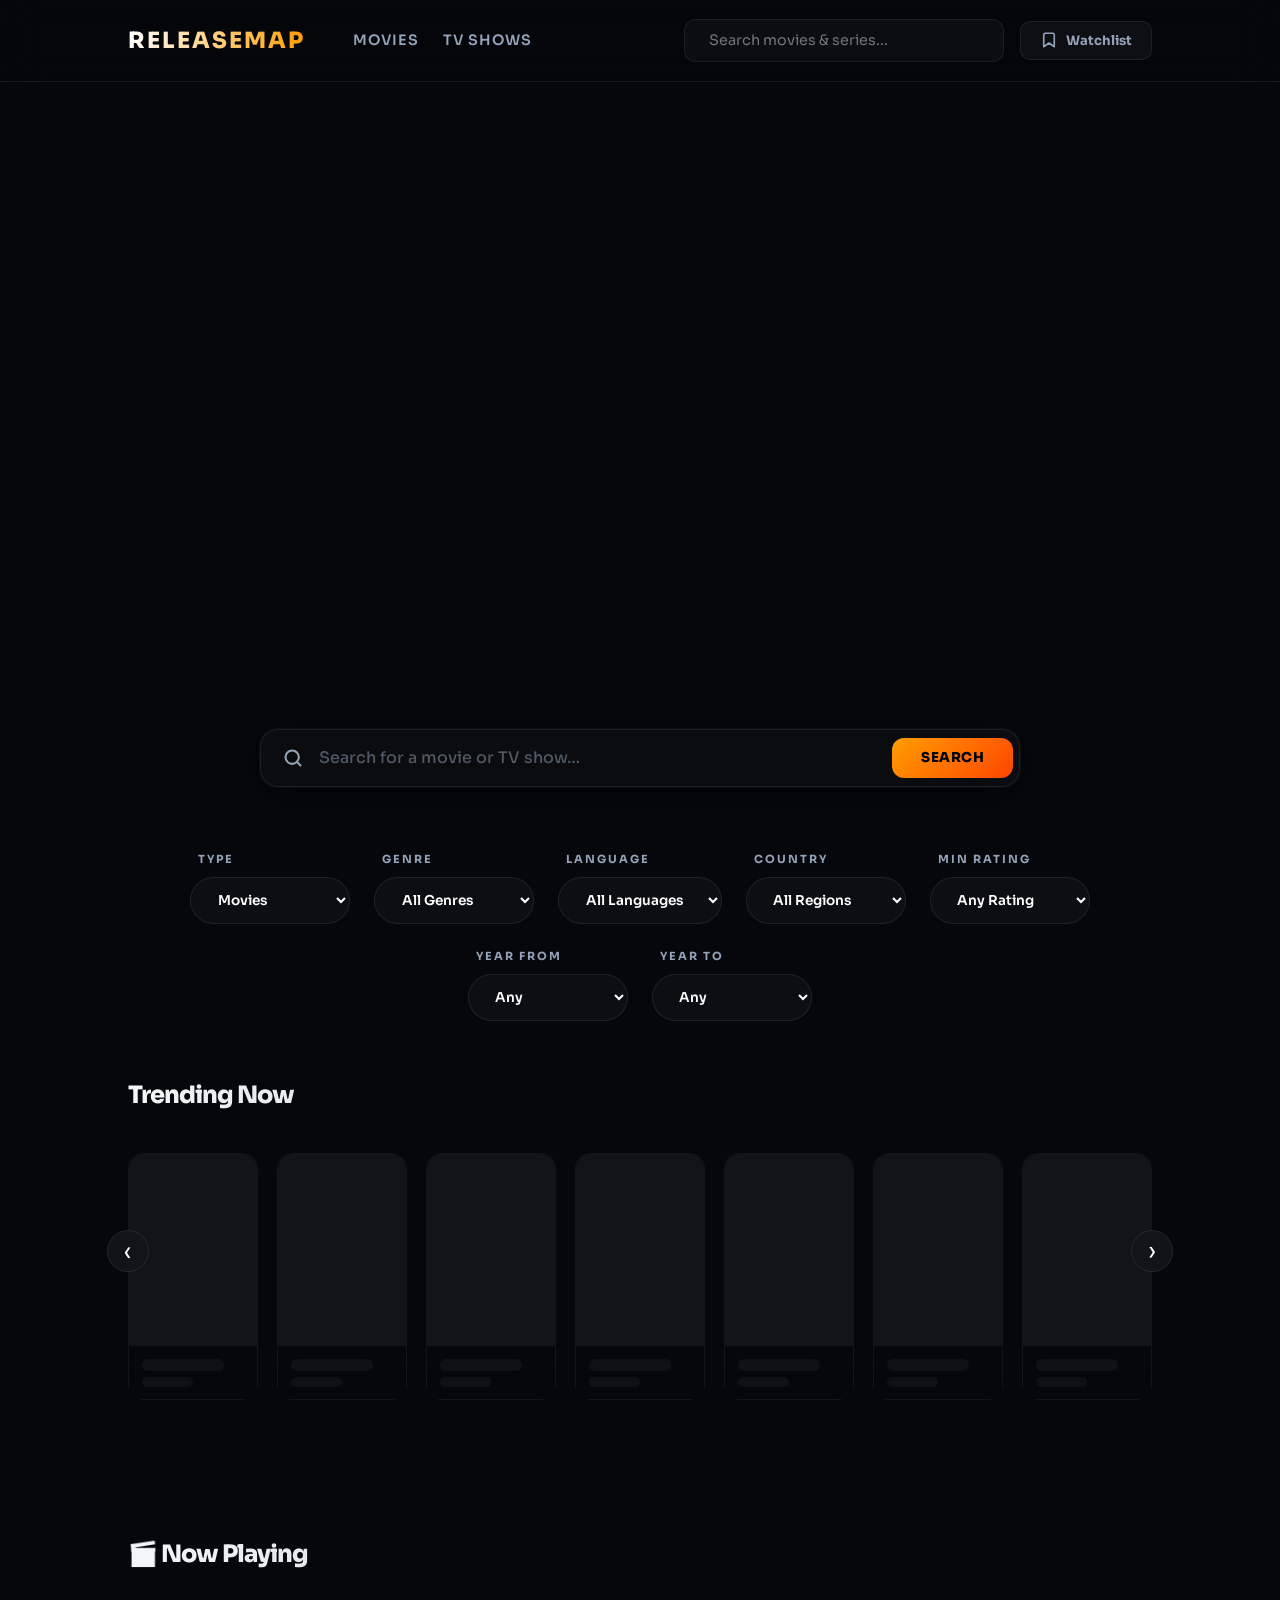
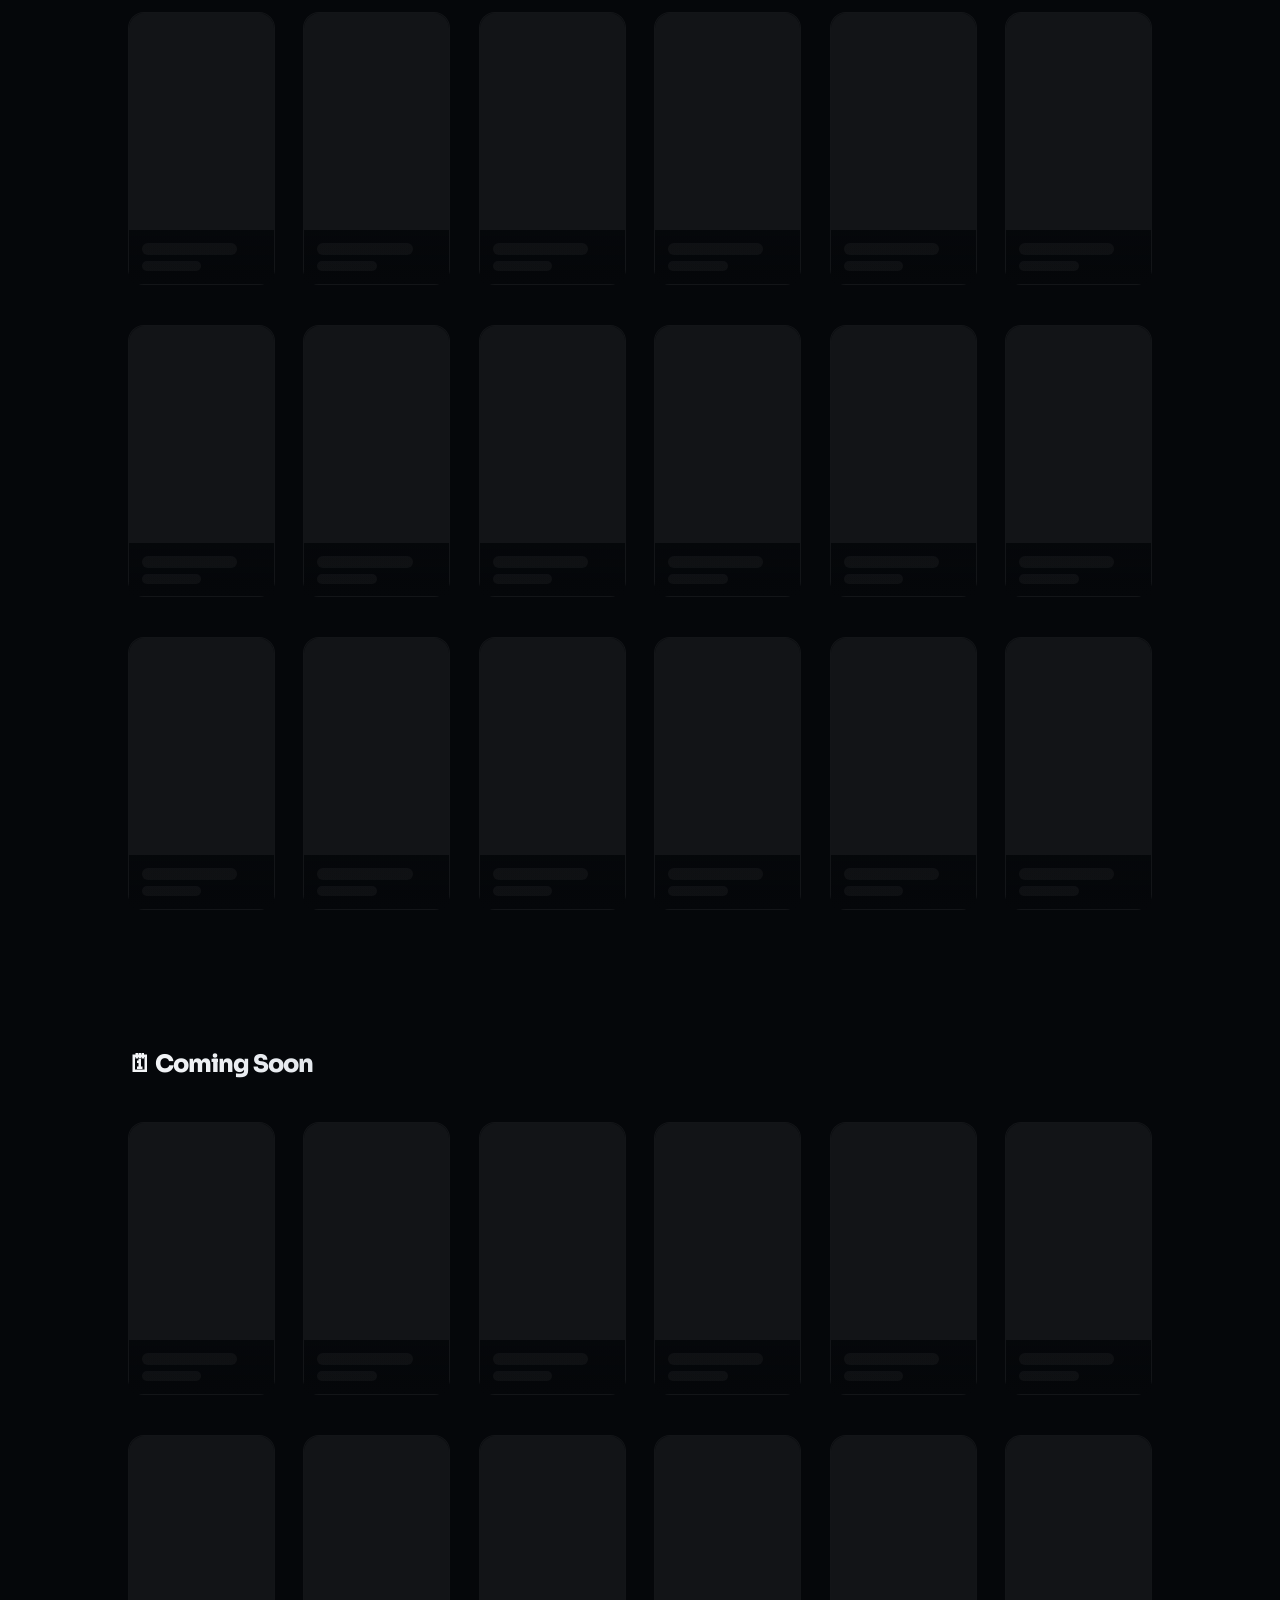
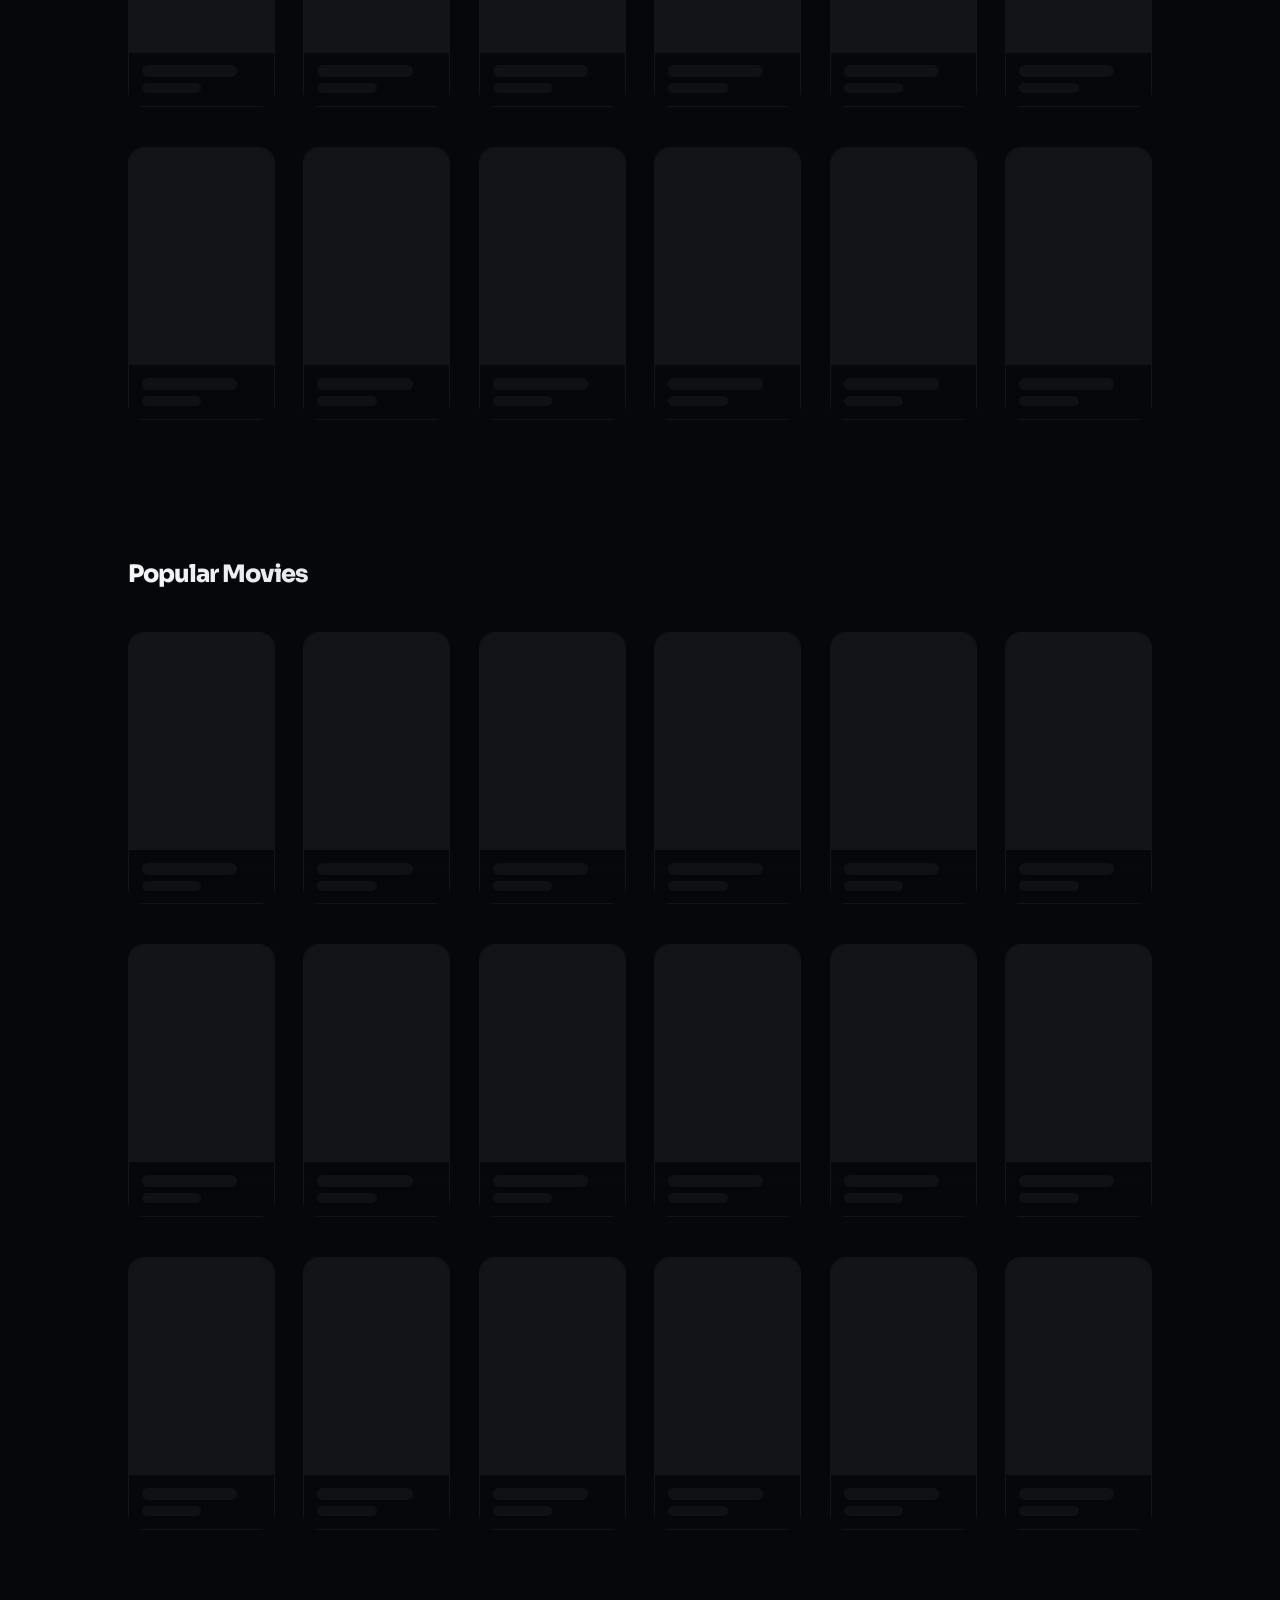
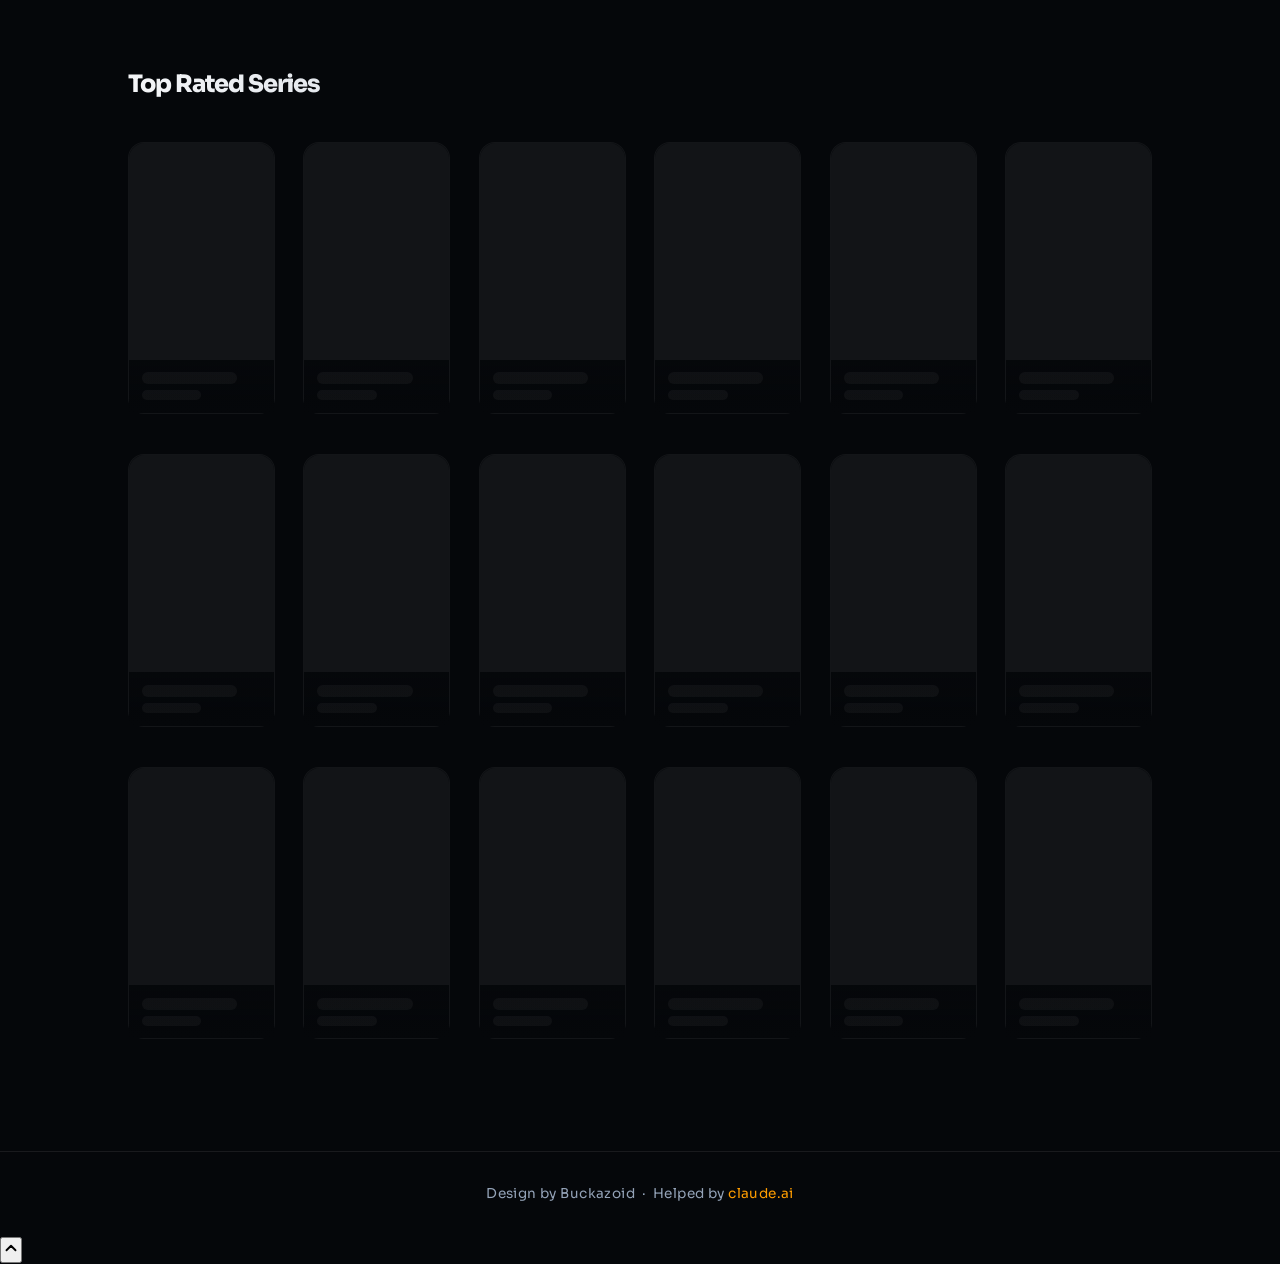
==== index.html @ 1bf6889d "Update index.html" ====
<!DOCTYPE html>
<html lang="en">
<head>
    <meta charset="UTF-8">
    <meta name="viewport" content="width=device-width, initial-scale=1.0">
    <title>Releasemap | Movie Database</title>
    <link rel="stylesheet" href="css/style.css">
</head>
<body>
    <nav>
        <div class="nav-left">
            <a href="index.html" class="logo">Releasemap</a>
            <div class="nav-links">
                <a href="index.html?type=movie">Movies</a>
                <a href="index.html?type=tv">TV Shows</a>
            </div>
        </div>
        <div class="nav-right">
            <div class="search-container">
                <input type="text" id="searchInput" placeholder="Search movies & series...">
            </div>
            <button class="watchlist-nav-btn" id="watchlistBtn" title="My Watchlist">
                <svg width="18" height="18" viewBox="0 0 24 24" fill="none" stroke="currentColor" stroke-width="2.2" stroke-linecap="round" stroke-linejoin="round"><path d="M19 21l-7-5-7 5V5a2 2 0 0 1 2-2h10a2 2 0 0 1 2 2z"/></svg>
                Watchlist
                <span class="watchlist-count" id="watchlistCount" style="display:none;">0</span>
            </button>
        </div>
    </nav>

    <header class="hero" id="hero">
        <div class="hero-content" id="heroContent"></div>
    </header>

    <div class="hero-search-bar">
        <div class="hero-search-inner">
            <span class="hero-search-icon">
                <svg width="20" height="20" viewBox="0 0 24 24" fill="none" stroke="currentColor" stroke-width="2.5" stroke-linecap="round" stroke-linejoin="round"><circle cx="11" cy="11" r="8"/><line x1="21" y1="21" x2="16.65" y2="16.65"/></svg>
            </span>
            <input type="text" id="heroSearchInput" placeholder="Search for a movie or TV show…" autocomplete="off">
            <button id="heroSearchBtn">Search</button>
        </div>
    </div>

    <div class="filter-bar">
        <div class="filter-group">
            <label>Type</label>
            <select id="typeFilter">
                <option value="movie">Movies</option>
                <option value="tv">TV Shows</option>
            </select>
        </div>
        <div class="filter-group">
            <label>Genre</label>
            <select id="genreFilter"><option value="">All Genres</option></select>
        </div>
        <div class="filter-group">
            <label>Language</label>
            <select id="languageFilter"><option value="">All Languages</option></select>
        </div>
        <div class="filter-group">
            <label>Country</label>
            <select id="countryFilter"><option value="">All Regions</option></select>
        </div>
        <div class="filter-group">
            <label>Min Rating</label>
            <select id="ratingFilter">
                <option value="">Any Rating</option>
                <option value="9">9+ ★</option>
                <option value="8">8+ ★</option>
                <option value="7">7+ ★</option>
                <option value="6">6+ ★</option>
                <option value="5">5+ ★</option>
            </select>
        </div>
        <div class="filter-group">
            <label>Year From</label>
            <select id="yearFromFilter"><option value="">Any</option></select>
        </div>
        <div class="filter-group">
            <label>Year To</label>
            <select id="yearToFilter"><option value="">Any</option></select>
        </div>
    </div>

    <main id="mainContent">
        <section id="discoverySection" style="display:none;">
            <h2 class="section-title" id="discoveryTitle">Discovery Results</h2>
            <div class="movie-grid" id="discoveryGrid"></div>
        </section>

        <section id="watchlistSection" style="display:none;">
            <h2 class="section-title">My Watchlist</h2>
            <div class="movie-grid" id="watchlistGrid"></div>
        </section>

        <section class="trending-section" style="position:relative;">
            <h2 class="section-title">Trending Now</h2>
            <button id="prevBtn" class="slider-control prev" onclick="moveSlider('prev')">‹</button>
            <div class="slider-viewport">
                <div class="slider-track" id="trendingGrid"></div>
            </div>
            <button id="nextBtn" class="slider-control next" onclick="moveSlider('next')">›</button>
        </section>

        <section id="nowPlayingSection">
            <h2 class="section-title">🎬 Now Playing</h2>
            <div class="movie-grid" id="nowPlayingGrid"></div>
        </section>

        <section id="upcomingSection">
            <h2 class="section-title">🗓 Coming Soon</h2>
            <div class="movie-grid" id="upcomingGrid"></div>
        </section>

        <section id="popularSection">
            <h2 class="section-title">Popular Movies</h2>
            <div class="movie-grid" id="popularGrid"></div>
        </section>

        <section id="topRatedSection">
            <h2 class="section-title">Top Rated Series</h2>
            <div class="movie-grid" id="topRatedGrid"></div>
        </section>
    </main>

    <div id="trailerModal" class="modal">
        <div class="modal-content">
            <span class="close-modal">&times;</span>
            <div id="trailerVideoContainer"></div>
        </div>
    </div>

    <footer class="site-footer">
        <p>Design by Buckazoid &nbsp;·&nbsp; Helped by <a href="https://claude.ai" target="_blank" rel="noopener">claude.ai</a></p>
    </footer>

    <script type="module" src="js/app.js"></script>

    <button id="backToTop" class="back-to-top" title="Back to top" aria-label="Back to top">
        <svg width="18" height="18" viewBox="0 0 24 24" fill="none" stroke="currentColor" stroke-width="2.5" stroke-linecap="round" stroke-linejoin="round"><polyline points="18 15 12 9 6 15"/></svg>
    </button>
    <script>
        (function() {
            const btn = document.getElementById('backToTop');
            if (!btn) return;
            window.addEventListener('scroll', () => {
                btn.classList.toggle('visible', window.scrollY > 400);
            }, { passive: true });
            btn.addEventListener('click', () => window.scrollTo({ top: 0, behavior: 'smooth' }));
        })();
    </script>
</body>
</html>
---- css/style.css ----
@import url('https://fonts.googleapis.com/css2?family=Sora:wght@300;400;600;800&display=swap');

:root {
    --bg-dark: #05070a;
    --bg-card: rgba(255, 255, 255, 0.02);
    --accent: #ff9d00;
    --accent-glow: rgba(255, 157, 0, 0.3);
    --secondary: #ff4500;
    --text-main: #ffffff;
    --text-dim: #94a3b8;
    --glass: rgba(255, 255, 255, 0.03);
    --glass-border: rgba(255, 255, 255, 0.08);
    --transition: all 0.4s cubic-bezier(0.23, 1, 0.32, 1);
    --main-padding: 10%;
}

* {
    margin: 0;
    padding: 0;
    box-sizing: border-box;
    font-family: 'Sora', sans-serif;
}

body {
    background-color: var(--bg-dark);
    color: var(--text-main);
    overflow-x: hidden;
    line-height: 1.5;
}

/* Scrollbar */
::-webkit-scrollbar {
    width: 8px;
}

::-webkit-scrollbar-track {
    background: var(--bg-dark);
}

::-webkit-scrollbar-thumb {
    background: var(--glass-border);
    border-radius: 10px;
}

::-webkit-scrollbar-thumb:hover {
    background: var(--accent);
}

/* Navbar */
nav {
    position: relative;
    width: 100%;
    padding: 1.2rem var(--main-padding);
    display: flex;
    justify-content: space-between;
    align-items: center;
    background: rgba(5, 7, 10, 0.7);
    backdrop-filter: blur(30px);
    z-index: 1000;
    border-bottom: 1px solid var(--glass-border);
}

.logo {
    font-size: 1.4rem;
    font-weight: 800;
    color: var(--text-main);
    text-transform: uppercase;
    letter-spacing: 2px;
    background: linear-gradient(to right, #fff, var(--accent));
    -webkit-background-clip: text;
    background-clip: text;
    -webkit-text-fill-color: transparent;
    text-decoration: none;
    transition: var(--transition);
}

.logo:hover {
    filter: brightness(1.2);
    transform: scale(1.02);
}

.nav-left {
    display: flex;
    align-items: center;
    gap: 3rem;
}

.nav-links {
    display: flex;
    gap: 1.5rem;
}

.nav-links a {
    text-decoration: none;
    color: var(--text-dim);
    font-size: 0.9rem;
    font-weight: 600;
    transition: var(--transition);
    text-transform: uppercase;
    letter-spacing: 1px;
}

.nav-links a:hover {
    color: var(--text-main);
}

.nav-links a.active {
    color: var(--accent);
}

.search-container {
    position: relative;
    width: 320px;
}

.search-container input {
    width: 100%;
    padding: 0.7rem 1.5rem;
    border-radius: 12px;
    border: 1px solid var(--glass-border);
    background: rgba(255, 255, 255, 0.03);
    color: white;
    outline: none;
    transition: var(--transition);
    font-size: 0.9rem;
}

.search-container input:focus {
    border-color: var(--accent);
    background: rgba(255, 255, 255, 0.05);
    box-shadow: 0 0 20px var(--accent-glow);
}

/* Live Search Dropdown */
.search-dropdown {
    position: absolute;
    top: calc(100% + 8px);
    left: 0;
    right: 0;
    background: #0f1117;
    border: 1px solid var(--glass-border);
    border-radius: 14px;
    overflow: hidden;
    z-index: 9999;
    box-shadow: 0 20px 60px rgba(0,0,0,0.7);
    max-height: 480px;
    overflow-y: auto;
}

.search-dropdown::-webkit-scrollbar { width: 4px; }
.search-dropdown::-webkit-scrollbar-thumb { background: var(--glass-border); border-radius: 4px; }

.search-dropdown-item {
    display: flex;
    align-items: center;
    gap: 0.9rem;
    padding: 0.65rem 1rem;
    cursor: pointer;
    transition: background 0.2s;
    border-bottom: 1px solid rgba(255,255,255,0.04);
    text-decoration: none;
}

.search-dropdown-item:last-child { border-bottom: none; }

.search-dropdown-item:hover {
    background: rgba(255,255,255,0.06);
}

.search-dropdown-item img {
    width: 38px;
    height: 56px;
    object-fit: cover;
    border-radius: 6px;
    flex-shrink: 0;
    background: var(--glass);
}

.search-dropdown-info {
    flex: 1;
    min-width: 0;
}

.search-dropdown-title {
    font-size: 0.88rem;
    font-weight: 700;
    color: var(--text-main);
    white-space: nowrap;
    overflow: hidden;
    text-overflow: ellipsis;
}

.search-dropdown-meta {
    font-size: 0.75rem;
    color: var(--text-dim);
    margin-top: 2px;
    display: flex;
    align-items: center;
    gap: 0.5rem;
}

.search-dropdown-badge {
    font-size: 0.65rem;
    font-weight: 700;
    padding: 1px 6px;
    border-radius: 4px;
    text-transform: uppercase;
    letter-spacing: 0.5px;
}

.search-dropdown-badge.movie { background: var(--accent); color: #000; }
.search-dropdown-badge.tv    { background: #7c3aed; color: #fff; }

.search-dropdown-rating {
    color: var(--accent);
    font-weight: 700;
}

.search-dropdown-empty {
    padding: 1.5rem;
    text-align: center;
    color: var(--text-dim);
    font-size: 0.85rem;
}

.search-dropdown-loading {
    padding: 1.2rem;
    text-align: center;
    color: var(--text-dim);
    font-size: 0.85rem;
}

/* ── Hero Search Bar ──────────────────────────────────────────────────────── */
.hero-search-bar {
    position: relative;
    z-index: 50;
    width: 100%;
    display: flex;
    flex-direction: column;
    align-items: center;
    padding: 0 var(--main-padding);
    margin-top: -28px; /* overlap the hero bottom gradient */
}

.hero-search-inner {
    position: relative;
    width: 100%;
    max-width: 760px;
    display: flex;
    align-items: center;
    background: rgba(12, 14, 18, 0.88);
    backdrop-filter: blur(24px);
    border: 1px solid var(--glass-border);
    border-radius: 18px;
    box-shadow: 0 8px 40px rgba(0,0,0,0.55), 0 0 0 1px rgba(255,255,255,0.04);
    transition: var(--transition);
    overflow: visible;
}

.hero-search-inner:focus-within {
    border-color: var(--accent);
    box-shadow: 0 8px 40px rgba(0,0,0,0.6), 0 0 30px var(--accent-glow);
}

.hero-search-icon {
    flex-shrink: 0;
    display: flex;
    align-items: center;
    padding: 0 1rem 0 1.4rem;
    color: var(--text-dim);
    transition: color 0.3s;
}

.hero-search-inner:focus-within .hero-search-icon {
    color: var(--accent);
}

#heroSearchInput {
    flex: 1;
    background: transparent;
    border: none;
    outline: none;
    color: white;
    font-family: 'Sora', sans-serif;
    font-size: 1rem;
    font-weight: 500;
    padding: 1.1rem 0;
    caret-color: var(--accent);
}

#heroSearchInput::placeholder {
    color: rgba(148, 163, 184, 0.5);
}

#heroSearchBtn {
    flex-shrink: 0;
    margin: 6px;
    padding: 0.7rem 1.8rem;
    background: linear-gradient(135deg, var(--accent), var(--secondary));
    color: #000;
    border: none;
    border-radius: 12px;
    font-family: 'Sora', sans-serif;
    font-size: 0.85rem;
    font-weight: 800;
    letter-spacing: 0.5px;
    cursor: pointer;
    transition: var(--transition);
    text-transform: uppercase;
}

#heroSearchBtn:hover {
    filter: brightness(1.15);
    transform: scale(1.04);
    box-shadow: 0 6px 20px rgba(255, 157, 0, 0.4);
}


@media (max-width: 768px) {
    .hero-search-bar {
        margin-top: -20px;
        padding: 0 1.2rem;
    }
    #heroSearchInput { font-size: 0.9rem; }
    #heroSearchBtn { padding: 0.6rem 1.1rem; font-size: 0.75rem; }
}


/* ── Watchlist Nav Button ───────────────────────────────────────────────────── */
.nav-right {
    display: flex;
    align-items: center;
    gap: 1rem;
}

.watchlist-nav-btn {
    display: flex;
    align-items: center;
    gap: 0.5rem;
    padding: 0.6rem 1.2rem;
    background: rgba(255,255,255,0.04);
    border: 1px solid var(--glass-border);
    border-radius: 10px;
    color: var(--text-dim);
    font-family: 'Sora', sans-serif;
    font-size: 0.82rem;
    font-weight: 700;
    cursor: pointer;
    transition: var(--transition);
    white-space: nowrap;
    position: relative;
}
.watchlist-nav-btn:hover {
    background: rgba(255,255,255,0.08);
    border-color: var(--accent);
    color: var(--accent);
}
.watchlist-count {
    display: flex;
    align-items: center;
    justify-content: center;
    background: var(--accent);
    color: #000;
    border-radius: 50%;
    width: 18px;
    height: 18px;
    font-size: 0.65rem;
    font-weight: 900;
    line-height: 1;
}

/* ── Watchlist Toggle on Cards ──────────────────────────────────────────────── */
.watchlist-toggle {
    position: absolute;
    top: 8px;
    left: 8px;
    width: 30px;
    height: 30px;
    border-radius: 50%;
    background: rgba(5,7,10,0.75);
    backdrop-filter: blur(8px);
    border: 1px solid var(--glass-border);
    color: var(--text-dim);
    font-size: 0.95rem;
    display: flex;
    align-items: center;
    justify-content: center;
    cursor: pointer;
    z-index: 6;
    transition: var(--transition);
    padding: 0;
    line-height: 1;
}
.watchlist-toggle:hover {
    background: rgba(255,157,0,0.2);
    border-color: var(--accent);
    color: var(--accent);
    transform: scale(1.15);
}
.watchlist-toggle.active {
    background: rgba(255,157,0,0.15);
    border-color: var(--accent);
    color: var(--accent);
}

/* ── Watchlist empty state ──────────────────────────────────────────────────── */
.watchlist-empty {
    grid-column: 1 / -1;
    display: flex;
    flex-direction: column;
    align-items: center;
    justify-content: center;
    gap: 1rem;
    padding: 4rem 2rem;
    color: var(--text-dim);
    text-align: center;
}
.watchlist-empty span { font-size: 3rem; }
.watchlist-empty p { font-size: 0.95rem; line-height: 1.7; }

/* ── Skeleton Loading ───────────────────────────────────────────────────────── */
@keyframes shimmer {
    0%   { background-position: -600px 0; }
    100% { background-position: 600px 0; }
}
.skeleton {
    background: linear-gradient(90deg, rgba(255,255,255,0.04) 25%, rgba(255,255,255,0.09) 50%, rgba(255,255,255,0.04) 75%);
    background-size: 600px 100%;
    animation: shimmer 1.6s infinite linear;
    border-radius: 8px;
}
.skeleton-card {
    pointer-events: none;
    border-color: rgba(255,255,255,0.04) !important;
    cursor: default;
}
.skeleton-card:hover {
    transform: none !important;
    box-shadow: none !important;
    border-color: rgba(255,255,255,0.04) !important;
}
.skeleton-poster {
    width: 100%;
    aspect-ratio: 2/3;
    border-radius: 16px 16px 0 0;
}
.skeleton-title {
    height: 12px;
    width: 80%;
    margin-bottom: 6px;
}
.skeleton-meta {
    height: 10px;
    width: 50%;
}

/* ── Infinite Scroll Loader ─────────────────────────────────────────────────── */
.infinite-loader {
    display: flex;
    align-items: center;
    justify-content: center;
    gap: 0.5rem;
    padding: 2rem;
    width: 100%;
}
.infinite-loader span {
    width: 10px;
    height: 10px;
    border-radius: 50%;
    background: var(--accent);
    animation: infiniteBounce 0.8s ease-in-out infinite;
}
.infinite-loader span:nth-child(2) { animation-delay: 0.16s; }
.infinite-loader span:nth-child(3) { animation-delay: 0.32s; }
@keyframes infiniteBounce {
    0%, 80%, 100% { transform: scale(0.6); opacity: 0.4; }
    40%           { transform: scale(1.1); opacity: 1; }
}

/* ── Toast Notification ─────────────────────────────────────────────────────── */
.app-toast {
    position: fixed;
    bottom: 2rem;
    left: 50%;
    transform: translateX(-50%) translateY(20px);
    background: rgba(20,22,26,0.95);
    backdrop-filter: blur(20px);
    border: 1px solid var(--glass-border);
    color: white;
    padding: 0.75rem 1.5rem;
    border-radius: 100px;
    font-size: 0.85rem;
    font-weight: 600;
    z-index: 9999;
    opacity: 0;
    transition: all 0.3s cubic-bezier(0.23, 1, 0.32, 1);
    pointer-events: none;
    white-space: nowrap;
}
.app-toast.show {
    opacity: 1;
    transform: translateX(-50%) translateY(0);
}

/* ── Fade out card animation ────────────────────────────────────────────────── */
@keyframes fadeOutCard {
    to { opacity: 0; transform: scale(0.9); }
}

/* Filter Bar */
.filter-bar {
    display: flex;
    justify-content: center;
    gap: 1.5rem;
    padding: 4rem var(--main-padding) 2rem;
    flex-wrap: wrap;
    background: transparent;
    position: relative;
    z-index: 20;
}

.filter-group {
    display: flex;
    flex-direction: column;
    gap: 0.6rem;
}

.filter-group label {
    font-size: 0.7rem;
    color: var(--text-dim);
    font-weight: 700;
    text-transform: uppercase;
    letter-spacing: 2px;
    padding-left: 0.5rem;
}

.filter-group select {
    padding: 0.8rem 1.4rem;
    border-radius: 100px;
    background: rgba(255, 255, 255, 0.03);
    color: white;
    border: 1px solid var(--glass-border);
    outline: none;
    cursor: pointer;
    transition: var(--transition);
    min-width: 160px;
    font-size: 0.85rem;
    font-weight: 600;
    appearance: auto;
    color-scheme: dark;
}

.filter-group select option {
    background: #0f1117;
    color: #ffffff;
    font-size: 0.85rem;
    padding: 0.5rem;
}

.filter-group select:hover {
    background: rgba(255, 255, 255, 0.06);
    border-color: rgba(255, 255, 255, 0.2);
}

.filter-group select:focus {
    border-color: var(--accent);
    background: rgba(255, 255, 255, 0.08);
    box-shadow: 0 0 20px var(--accent-glow);
}

/* Hero Section */
.hero {
    height: 75vh;
    width: 100%;
    position: relative;
    display: flex;
    align-items: center;
    padding: 0 var(--main-padding);
    margin-top: 0;
    background-size: cover;
    background-position: center 20%;
    transition: background-image 0.8s ease-in-out;
}

.hero::after {
    content: '';
    position: absolute;
    bottom: 0;
    left: 0;
    width: 100%;
    height: 60%;
    background: linear-gradient(to top, var(--bg-dark), transparent);
}

.hero::before {
    content: '';
    position: absolute;
    top: 0;
    left: 0;
    width: 100%;
    height: 100%;
    background: radial-gradient(circle at 20% 50%, rgba(5, 7, 10, 0.8), transparent 70%);
}

.hero-content {
    position: relative;
    z-index: 10;
    max-width: 700px;
}

.hero-content h1 {
    font-size: 4.5rem;
    font-weight: 800;
    margin-bottom: 1.2rem;
    line-height: 1;
    letter-spacing: -2px;
}

.hero-content p {
    font-size: 1.2rem;
    color: var(--text-dim);
    margin-bottom: 2.5rem;
    max-width: 500px;
    line-height: 1.6;
}

.btn {
    padding: 0.8rem 1.8rem;
    border-radius: 10px;
    font-weight: 700;
    text-decoration: none;
    transition: var(--transition);
    border: none;
    cursor: pointer;
    font-size: 0.9rem;
    display: inline-flex;
    align-items: center;
    gap: 0.6rem;
}

@keyframes pulse-glow {
    0% {
        box-shadow: 0 10px 30px rgba(255, 157, 0, 0.2);
    }

    50% {
        box-shadow: 0 15px 45px rgba(255, 157, 0, 0.5);
    }

    100% {
        box-shadow: 0 10px 30px rgba(255, 157, 0, 0.2);
    }
}

.btn-primary {
    background: linear-gradient(135deg, var(--accent), var(--secondary));
    color: #000;
    box-shadow: 0 10px 30px rgba(255, 157, 0, 0.2);
    animation: pulse-glow 3s infinite;
}

/* Section Layouts */
main>section:first-of-type {
    margin-top: 4rem;
}

main>section {
    margin-bottom: 4rem;
}

.section-title {
    display: block;
    padding: 1.5rem var(--main-padding) 1rem;
    font-size: 1.5rem;
    font-weight: 800;
    background: linear-gradient(to right, #fff, var(--text-dim));
    -webkit-background-clip: text;
    background-clip: text;
    -webkit-text-fill-color: transparent;
    color: transparent;
    letter-spacing: -1px;
}

.movie-grid {
    display: grid;
    grid-template-columns: repeat(auto-fill, minmax(140px, 1fr));
    gap: 2.5rem 1.8rem;
    padding: 1.5rem var(--main-padding) 3rem;
    /* Extra side padding ensures shadows don't clip at edges */
}

.movie-row {
    display: flex;
    overflow-x: auto;
    overflow-y: visible;
    gap: 1.2rem;
    padding: 1.5rem var(--main-padding);
    margin: 0;
    /* Changed from margin to padding to fix edge clipping */
    scroll-behavior: smooth;
    scrollbar-width: thin;
    scrollbar-color: var(--glass-border) transparent;
}

.movie-row::-webkit-scrollbar {
    display: block;
    height: 4px;
}

.movie-row::-webkit-scrollbar-track {
    background: rgba(255, 255, 255, 0.05);
    border-radius: 10px;
}

.movie-row::-webkit-scrollbar-thumb {
    background: var(--glass-border);
    border-radius: 10px;
}

.movie-row::-webkit-scrollbar-thumb:hover {
    background: var(--accent);
}

.movie-row .movie-card {
    flex: 0 0 134px;
    /* Width corresponding to ~200px height (2/3 ratio) */
    max-width: 134px;
}

/* Movie Card */
.movie-card {
    background: var(--bg-card);
    border-radius: 16px;
    overflow: visible;
    cursor: pointer;
    transition: var(--transition);
    border: 1px solid var(--glass-border);
    position: relative;
    transform-style: preserve-3d;
}

.movie-card>img,
.movie-card>a>img {
    border-radius: 16px 16px 0 0;
    overflow: hidden;
}

.movie-card:hover {
    transform: translateY(-12px) scale(1.03);
    border-color: var(--accent);
    box-shadow: 0 20px 40px rgba(0, 0, 0, 0.6), 0 0 20px var(--accent-glow);
    z-index: 10;
}

.badge {
    position: absolute;
    top: 10px;
    right: 10px;
    padding: 4px 10px;
    border-radius: 6px;
    font-size: 0.65rem;
    font-weight: 800;
    text-transform: uppercase;
    z-index: 5;
    backdrop-filter: blur(10px);
    border: 1px solid rgba(255, 255, 255, 0.1);
}

.badge.movie {
    background: rgba(255, 157, 0, 0.8);
    color: #000;
}

.badge.tv {
    background: rgba(0, 163, 255, 0.8);
    color: #fff;
}

.movie-card img {
    width: 100%;
    aspect-ratio: 2/3;
    object-fit: cover;
    border-radius: 16px 16px 0 0;
    display: block;
    transition: var(--transition);
}

.movie-card:hover img {
    filter: brightness(1.1);
}

.movie-info {
    padding: 0.8rem;
    background: linear-gradient(to top, rgba(5, 7, 10, 1), rgba(5, 7, 10, 0.8));
}

.movie-info h3 {
    font-size: 0.85rem;
    font-weight: 600;
    margin-bottom: 0.4rem;
    white-space: nowrap;
    overflow: hidden;
    text-overflow: ellipsis;
    letter-spacing: 0.2px;
}

.movie-meta {
    display: flex;
    justify-content: space-between;
    font-size: 0.75rem;
    color: var(--text-dim);
    font-weight: 500;
}

.rating {
    color: var(--accent);
    font-weight: 800;
    display: flex;
    align-items: center;
    gap: 0.3rem;
}

/* --- Detail Page Design System (Compact) --- */
.detail-header {
    min-height: 60vh;
    position: relative;
    padding: 40px var(--main-padding) 80px;
    display: grid;
    grid-template-columns: 240px 1fr;
    grid-template-rows: auto 1fr;
    gap: 0.6rem 3rem;
    background-size: cover;
    background-position: center 20%;
    align-content: start;
}

.detail-header::before {
    content: '';
    position: absolute;
    top: 0;
    left: 0;
    width: 100%;
    height: 100%;
    background: linear-gradient(to right, var(--bg-dark) 10%, rgba(5, 7, 10, 0.8), transparent 80%),
        linear-gradient(to top, var(--bg-dark), transparent);
    z-index: 1;
}

.detail-poster {
    position: relative;
    z-index: 10;
}

.detail-poster img {
    width: 100%;
    border-radius: 12px;
    box-shadow: 0 20px 40px rgba(0, 0, 0, 0.6);
    border: 1px solid var(--glass-border);
}

/* Database link buttons below poster */
.db-links {
    display: flex;
    gap: 0.5rem;
    margin-top: 0.9rem;
    justify-content: center;
    flex-wrap: wrap;
}

.db-btn {
    display: inline-flex;
    align-items: center;
    justify-content: center;
    gap: 0.35rem;
    padding: 0.45rem 1rem;
    border-radius: 8px;
    text-decoration: none;
    font-size: 0.72rem;
    font-weight: 800;
    letter-spacing: 1.2px;
    text-transform: uppercase;
    border: 1px solid transparent;
    transition: var(--transition);
    flex: 1;
    min-width: 60px;
    text-align: center;
}

.tmdb-btn {
    background: rgba(1, 180, 128, 0.12);
    border-color: rgba(1, 180, 128, 0.35);
    color: #01b480;
}

.tmdb-btn:hover {
    background: rgba(1, 180, 128, 0.25);
    border-color: #01b480;
    box-shadow: 0 0 14px rgba(1, 180, 128, 0.35);
    transform: translateY(-2px);
}

.imdb-btn {
    background: rgba(245, 197, 24, 0.1);
    border-color: rgba(245, 197, 24, 0.35);
    color: #f5c518;
}

.imdb-btn:hover {
    background: rgba(245, 197, 24, 0.22);
    border-color: #f5c518;
    box-shadow: 0 0 14px rgba(245, 197, 24, 0.3);
    transform: translateY(-2px);
}

.tvdb-btn {
    background: rgba(101, 160, 255, 0.1);
    border-color: rgba(101, 160, 255, 0.3);
    color: #65a0ff;
}

.tvdb-btn:hover {
    background: rgba(101, 160, 255, 0.22);
    border-color: #65a0ff;
    box-shadow: 0 0 14px rgba(101, 160, 255, 0.3);
    transform: translateY(-2px);
}


.detail-main-info {
    position: relative;
    z-index: 10;
    color: white;
    display: flex;
    flex-direction: column;
    justify-content: center;
}

.detail-main-info h1 {
    font-size: 2.8rem;
    font-weight: 800;
    margin-bottom: 0.5rem;
    line-height: 1.1;
    letter-spacing: -1px;
}

.tagline {
    font-style: italic;
    color: var(--accent);
    font-size: 1rem;
    margin-bottom: 1.5rem;
    font-weight: 500;
}

.detail-main-info .stats {
    display: flex;
    gap: 1.5rem;
    margin-bottom: 1.5rem;
    font-weight: 600;
    align-items: center;
}

.detail-main-info .stats span {
    display: flex;
    align-items: center;
    gap: 0.5rem;
    font-size: 0.9rem;
    color: var(--text-dim);
}

.detail-main-info .stats .rating-large {
    color: var(--accent);
    font-size: 1.4rem;
    font-weight: 800;
}

.detail-main-info .stats .lang-tag {
    background: rgba(255, 255, 255, 0.05);
    padding: 2px 8px;
    border-radius: 4px;
    font-size: 0.75rem;
    border: 1px solid var(--glass-border);
    color: white;
}

.detail-main-info .genres {
    margin-bottom: 1.5rem;
    display: flex;
    flex-wrap: wrap;
    gap: 0.6rem;
}

.detail-main-info .genres span {
    padding: 0.4rem 1rem;
    background: rgba(255, 255, 255, 0.03);
    border-radius: 100px;
    border: 1px solid var(--glass-border);
    font-size: 0.75rem;
    font-weight: 600;
    transition: var(--transition);
}

.detail-main-info .genres span:hover {
    background: rgba(255, 255, 255, 0.08);
    border-color: var(--accent);
}

.overview-full {
    font-size: 1rem;
    line-height: 1.6;
    color: var(--text-dim);
    max-width: 1400px;
    margin: 0 auto;
    font-weight: 400;
}

@keyframes fadeInUp {
    from {
        opacity: 0;
        transform: translateY(20px);
    }

    to {
        opacity: 1;
        transform: translateY(0);
    }
}

.service-content-area {
    display: none;
    /* Hidden by default for dropdown behavior */
}

.back-btn {
    grid-column: 1 / -1;
    align-self: start;
    justify-self: start;
    display: inline-flex;
    align-items: center;
    gap: 0.6rem;
    background: rgba(255, 255, 255, 0.05);
    backdrop-filter: blur(20px);
    color: white;
    padding: 0.6rem 1.2rem;
    border-radius: 10px;
    text-decoration: none;
    font-weight: 700;
    font-size: 0.82rem;
    border: 1px solid var(--glass-border);
    transition: var(--transition);
    position: relative;
    z-index: 10;
}

.back-btn:hover {
    transform: translateX(-4px);
    background: var(--accent);
    color: black;
    border-color: var(--accent);
    box-shadow: 0 0 16px var(--accent-glow);
}

/* Cast & Sections */
.cast-section {
    padding: 1rem 0;
}

.info-grid {
    display: grid;
    grid-template-columns: repeat(auto-fit, minmax(150px, 1fr));
    gap: 2rem;
    padding: 0 var(--main-padding);
    margin-bottom: 3rem;
    margin-top: 1rem;
}

.info-item h4 {
    color: var(--text-dim);
    text-transform: uppercase;
    font-size: 0.7rem;
    letter-spacing: 1.2px;
    margin-bottom: 0.5rem;
}

.info-item p {
    font-size: 1rem;
    font-weight: 600;
    color: white;
}

.cast-grid {
    display: grid;
    grid-template-columns: repeat(auto-fill, minmax(100px, 1fr));
    gap: 1.2rem;
    padding: 1rem var(--main-padding) 2rem;
}

.cast-card {
    text-align: center;
    background: var(--bg-card);
    padding: 0.6rem;
    border-radius: 10px;
    border: 1px solid var(--glass-border);
    transition: var(--transition);
}

.cast-card:hover {
    transform: translateY(-8px);
    border-color: var(--accent);
    box-shadow: 0 15px 30px rgba(0, 0, 0, 0.5);
}

.cast-card img {
    width: 100%;
    aspect-ratio: 1/1;
    object-fit: cover;
    border-radius: 50%;
    margin-bottom: 0.6rem;
    border: 2px solid var(--glass-border);
    transition: var(--transition);
}

.cast-card:hover img {
    border-color: var(--accent);
}

.cast-card h3 {
    font-size: 0.85rem;
    font-weight: 700;
    margin-bottom: 0.2rem;
    white-space: nowrap;
    overflow: hidden;
    text-overflow: ellipsis;
}

.cast-card .role {
    color: var(--accent);
    font-size: 0.7rem;
    font-weight: 600;
    opacity: 0.8;
}


.similar-section {
    padding: 0 0 3rem;
}

.video-section {
    display: none;
}

/* Modal System */
.modal {
    display: none;
    position: fixed;
    z-index: 2000;
    left: 0;
    top: 0;
    width: 100%;
    height: 100%;
    overflow: auto;
    background-color: rgba(0, 0, 0, 0.9);
    backdrop-filter: blur(10px);
}

.modal-content {
    position: relative;
    margin: 5% auto;
    padding: 0;
    width: 85%;
    max-width: 1000px;
}

.close-modal {
    position: absolute;
    top: -40px;
    right: 0;
    color: #fff;
    font-size: 30px;
    font-weight: bold;
    cursor: pointer;
}

.close-modal:hover {
    color: var(--accent);
}

.trailer-container {
    position: relative;
    padding-bottom: 56.25%;
    height: 0;
    overflow: hidden;
    border-radius: 12px;
    border: 1px solid var(--glass-border);
    box-shadow: 0 40px 80px rgba(0, 0, 0, 0.6);
}

.trailer-container iframe {
    position: absolute;
    top: 0;
    left: 0;
    width: 100%;
    height: 100%;
}

/* Regional Streaming */
.streaming-section {
    padding-bottom: 4rem;
}

.streaming-meta {
    margin-bottom: 1.5rem;
}

.hint-text {
    padding: 0 var(--main-padding);
    color: var(--text-dim);
    font-size: 0.75rem;
    margin-top: -0.3rem;
    opacity: 0.8;
}

.services-grid {
    display: grid;
    grid-template-columns: repeat(auto-fill, minmax(90px, 1fr));
    gap: 1rem;
    padding: 1rem var(--main-padding) 2rem;
}

.service-card {
    background: rgba(255, 255, 255, 0.03);
    border: 1px solid #222;
    border-radius: 12px;
    padding: 0.8rem 0.5rem;
    cursor: pointer;
    transition: var(--transition);
    position: relative;
    text-align: center;
}

.service-card:hover {
    background: rgba(255, 255, 255, 0.06);
    border-color: #444;
}

.service-card.active {
    border-color: #f04444;
    box-shadow: 0 0 20px rgba(240, 68, 68, 0.3);
}

.service-card.active::after {
    content: '';
    position: absolute;
    bottom: -12px;
    left: 50%;
    transform: translateX(-50%);
    border-left: 8px solid transparent;
    border-right: 8px solid transparent;
    border-top: 8px solid #f04444;
    z-index: 5;
}

.card-inner img {
    width: 40px;
    height: 40px;
    border-radius: 10px;
    margin-bottom: 0.6rem;
    box-shadow: 0 4px 10px rgba(0, 0, 0, 0.3);
}

.card-info {
    display: flex;
    flex-direction: column;
    gap: 0.2rem;
}

.provider-name {
    font-size: 0.75rem;
    font-weight: 700;
    color: white;
    white-space: nowrap;
    overflow: hidden;
    text-overflow: ellipsis;
}

.country-count {
    font-size: 0.65rem;
    color: var(--text-dim);
}

.service-details-panel {
    display: none;
    margin: 1rem var(--main-padding) 4rem;
    background: #0a0b0d;
    border: 1px solid #1a1b1e;
    border-radius: 20px;
    overflow: hidden;
    box-shadow: 0 30px 60px rgba(0, 0, 0, 0.5);
}

.service-details-panel.active {
    display: block;
}

.panel-header {
    display: flex;
    justify-content: space-between;
    align-items: center;
    padding: 2rem;
    background: linear-gradient(to right, rgba(255, 255, 255, 0.02), transparent);
    border-bottom: 1px solid rgba(255, 255, 255, 0.05);
}

.p-brand-large {
    display: flex;
    align-items: center;
    gap: 1.5rem;
}

.p-brand-large img {
    width: 60px;
    height: 60px;
    border-radius: 14px;
    box-shadow: 0 10px 20px rgba(0, 0, 0, 0.4);
}

.p-info-large h3 {
    font-size: 1.3rem;
    font-weight: 800;
    margin-bottom: 0.2rem;
}

.p-info-large p {
    font-size: 0.75rem;
    color: var(--text-dim);
    display: flex;
    align-items: center;
    gap: 0.8rem;
}

.p-actions-large {
    display: flex;
    gap: 1rem;
}

.btn-mini-alt {
    background: #151618;
    border: 1px solid #2a2b2e;
    color: white;
    padding: 0.6rem 1.2rem;
    border-radius: 8px;
    font-size: 0.75rem;
    font-weight: 700;
    cursor: pointer;
    display: flex;
    align-items: center;
    gap: 0.6rem;
    transition: var(--transition);
}

.btn-mini-alt:hover {
    background: #1a1b1e;
    border-color: #444;
}

.country-grid-alt {
    display: grid;
    grid-template-columns: repeat(auto-fill, minmax(240px, 1fr));
    gap: 0.5rem;
    padding: 1.2rem var(--main-padding);
    max-height: 500px;
    overflow-y: auto;
}

/* Custom scrollbar for country grid */
.country-grid-alt::-webkit-scrollbar {
    width: 4px;
}

.country-grid-alt::-webkit-scrollbar-thumb {
    background: rgba(255, 255, 255, 0.1);
    border-radius: 10px;
}

.country-pill-alt {
    background: rgba(255, 255, 255, 0.02);
    border: 1px solid rgba(255, 255, 255, 0.05);
    padding: 0.5rem 0.8rem;
    border-radius: 6px;
    display: flex;
    flex-direction: column;
    gap: 0.4rem;
    transition: var(--transition);
    min-width: 0;
    overflow: hidden;
}

.country-pill-alt:hover {
    background: #151618;
    border-color: #333;
}

/* Top row: code+name left, offer tags right */
.country-pill-row {
    display: flex;
    align-items: center;
    justify-content: space-between;
    gap: 0.5rem;
    min-width: 0;
}

.c-header {
    display: flex;
    align-items: center;
    gap: 0.5rem;
    flex-shrink: 0;
    min-width: 0;
}

.country-pill-alt .c-code {
    background: rgba(240, 68, 68, 0.2);
    color: #f04444;
    padding: 2px 5px;
    border-radius: 3px;
    font-size: 0.65rem;
    font-weight: 900;
    flex-shrink: 0;
}

.country-pill-alt .c-name {
    font-size: 0.75rem;
    font-weight: 600;
    color: #bbb;
    white-space: nowrap;
    overflow: hidden;
    text-overflow: ellipsis;
}

/* Bottom row: tech badges */
.country-pill-tech {
    display: flex;
    gap: 0.3rem;
    flex-wrap: wrap;
    padding-left: 2px;
}

.offer-tags {
    display: flex;
    gap: 0.3rem;
    flex-wrap: wrap;
    justify-content: flex-end;
}

/* Tech badge — distinct from offer type tags */
.tech-badge {
    padding: 1px 5px;
    border-radius: 3px;
    font-size: 0.55rem;
    font-weight: 700;
    text-transform: uppercase;
    letter-spacing: 0.3px;
    background: rgba(255, 255, 255, 0.05);
    border: 1px solid rgba(255, 255, 255, 0.1);
    color: rgba(255, 255, 255, 0.45);
    white-space: nowrap;
}

.tag {
    padding: 2px 6px;
    border-radius: 4px;
    font-size: 0.6rem;
    font-weight: 800;
    text-transform: uppercase;
}

.tag.stream {
    background: rgba(0, 150, 255, 0.15);
    color: #00d2ff;
    border: 1px solid rgba(0, 150, 255, 0.3);
}

.tag.rent {
    background: rgba(255, 170, 0, 0.15);
    color: #ffaa00;
    border: 1px solid rgba(255, 170, 0, 0.3);
}

.tag.buy {
    background: rgba(180, 0, 255, 0.15);
    color: #c43cff;
    border: 1px solid rgba(180, 0, 255, 0.3);
}


.tag {
    font-size: 0.6rem;
    font-weight: 800;
    padding: 2px 6px;
    border-radius: 4px;
    text-transform: uppercase;
}

.tag.stream {
    color: #51cf66;
    background: rgba(81, 207, 102, 0.1);
    border: 1px solid rgba(81, 207, 102, 0.2);
}

.tag.rent {
    color: #fab005;
    background: rgba(250, 176, 5, 0.1);
    border: 1px solid rgba(250, 176, 5, 0.2);
}

.tag.buy {
    color: #339af0;
    background: rgba(51, 154, 240, 0.1);
    border: 1px solid rgba(51, 154, 240, 0.2);
}


/* Slider System */
.trending-section {
    position: relative;
}

.slider-viewport {
    /* Real pixel width so card calc() has something to resolve against */
    width: calc(100% - 2 * var(--main-padding));
    margin: 0 var(--main-padding);
    padding: 1.5rem 0 3rem;
    overflow: hidden;
}

.slider-track {
    display: flex;
    gap: 1.2rem;
    transition: transform 0.6s cubic-bezier(0.23, 1, 0.32, 1);
    will-change: transform;
}

.slider-control {
    position: absolute;
    top: 50%;
    transform: translateY(-50%);
    width: 42px;
    height: 42px;
    background: rgba(20, 22, 25, 0.85);
    backdrop-filter: blur(12px);
    border: 1px solid var(--glass-border);
    color: white;
    border-radius: 50%;
    cursor: pointer;
    z-index: 10;
    display: flex;
    align-items: center;
    justify-content: center;
    font-size: 1.5rem;
    transition: var(--transition);
    line-height: 1;
}

.slider-control:hover {
    background: var(--accent);
    color: black;
    border-color: var(--accent);
    box-shadow: 0 0 20px var(--accent-glow);
    transform: translateY(-50%) scale(1.1);
}

/* Buttons sit on the viewport edge */
.slider-control.prev {
    left: calc(var(--main-padding) - 21px);
}

.slider-control.next {
    right: calc(var(--main-padding) - 21px);
}

@media (max-width: 768px) {
    .slider-control {
        display: none;
    }
}

/* 100% now resolves against the viewport width above — correct card sizes */
.slider-track .movie-card {
    flex: 0 0 calc((100% - 8 * 1.2rem) / 9);
    min-width: calc((100% - 8 * 1.2rem) / 9);
}

@media (max-width: 1400px) {
    .slider-track .movie-card {
        flex: 0 0 calc((100% - 6 * 1.2rem) / 7);
        min-width: calc((100% - 6 * 1.2rem) / 7);
    }
}

@media (max-width: 1024px) {
    .slider-track .movie-card {
        flex: 0 0 calc((100% - 4 * 1.2rem) / 5);
        min-width: calc((100% - 4 * 1.2rem) / 5);
    }
}

@media (max-width: 768px) {
    .hero-content h1 {
        font-size: 2.5rem;
    }

    .search-container {
        width: 150px;
    }

    .slider-track .movie-card {
        flex: 0 0 calc((100% - 2 * 1.2rem) / 3);
        min-width: calc((100% - 2 * 1.2rem) / 3);
    }
}

/* Watch Providers */
.providers-container {
    margin-top: 2rem;
    display: flex;
    flex-direction: column;
    gap: 1rem;
}

.provider-group {
    display: flex;
    align-items: center;
    gap: 1.5rem;
    flex-wrap: wrap;
}

.provider-group h4 {
    font-size: 0.9rem;
    color: var(--text-dim);
    text-transform: uppercase;
    letter-spacing: 1px;
    min-width: 80px;
}

.provider-icons {
    display: flex;
    gap: 1rem;
    flex-wrap: wrap;
}

.provider-icon {
    width: 45px;
    height: 45px;
    border-radius: 10px;
    overflow: hidden;
    border: 1px solid var(--glass-border);
    transition: var(--transition);
    cursor: help;
}

.provider-icon:hover {
    transform: scale(1.1) translateY(-5px);
    border-color: var(--accent);
    box-shadow: 0 10px 20px rgba(0, 0, 0, 0.4);
}

.provider-icon img {
    width: 100%;
    height: 100%;
    object-fit: cover;
}

/* Loading State */
.loading-detail {
    height: 100vh;
    display: flex;
    flex-direction: column;
    align-items: center;
    justify-content: center;
    gap: 2rem;
}

.loader-bar {
    width: 200px;
    height: 4px;
    background: var(--glass-border);
    border-radius: 10px;
    position: relative;
    overflow: hidden;
}

.loader-bar::after {
    content: '';
    position: absolute;
    width: 60%;
    height: 100%;
    background: var(--accent);
    border-radius: 10px;
    animation: loader-anim 1.5s infinite ease-in-out;
}

@keyframes loader-anim {
    0% {
        left: -60%;
    }

    100% {
        left: 100%;
    }
}

/* More Info Grid */
.info-grid {
    display: grid;
    grid-template-columns: repeat(auto-fit, minmax(120px, 1fr));
    gap: 1.5rem;
    margin: 1rem var(--main-padding) 0;
    padding: 1.5rem;
    background: rgba(255, 255, 255, 0.02);
    border-radius: 16px;
    border: 1px solid var(--glass-border);
}

.info-item h4 {
    font-size: 0.7rem;
    color: var(--text-dim);
    text-transform: uppercase;
    margin-bottom: 0.3rem;
    letter-spacing: 0.5px;
}

.info-item p {
    font-size: 0.95rem;
    font-weight: 700;
}

/* Responsive Fixes */
@media (max-width: 1024px) {
    .detail-header {
        grid-template-columns: 1fr;
        padding-top: 100px;
        text-align: center;
    }

    .detail-poster {
        width: 280px;
        margin: 0 auto;
    }

    .detail-main-info {
        align-items: center;
    }

    .detail-main-info h1 {
        font-size: 3rem;
    }

    .detail-main-info .stats {
        justify-content: center;
    }

    .detail-main-info .genres {
        justify-content: center;
    }

    .back-btn {
        top: 80px;
        left: 50%;
        transform: translateX(-50%);
    }

    .back-btn:hover {
        transform: translateX(-50%) translateY(-3px);
    }
}

@media (max-width: 768px) {
    .detail-main-info h1 {
        font-size: 2.2rem;
    }

    .info-grid {
        grid-template-columns: 1fr 1fr;
    }
}

@keyframes fadeInUp {
    from {
        opacity: 0;
        transform: translateY(20px);
    }

    to {
        opacity: 1;
        transform: translateY(0);
    }
}

.fadeInUp {
    animation: fadeInUp 0.4s ease forwards;
}

.tag .price {
    margin-left: 4px;
    opacity: 0.9;
    font-weight: 500;
    color: white;
}

/* Pagination */
.pagination {
    display: flex;
    justify-content: center;
    align-items: center;
    gap: 0.4rem;
    padding: 2.5rem var(--main-padding) 1rem;
    flex-wrap: wrap;
}

.page-btn {
    min-width: 2.4rem;
    height: 2.4rem;
    padding: 0 0.6rem;
    border-radius: 8px;
    border: 1px solid var(--glass-border);
    background: var(--glass);
    color: var(--text-dim);
    font-size: 0.85rem;
    font-weight: 600;
    font-family: 'Sora', sans-serif;
    cursor: pointer;
    transition: var(--transition);
    display: flex;
    align-items: center;
    justify-content: center;
}

.page-btn:hover:not(:disabled):not(.active) {
    background: rgba(255, 255, 255, 0.08);
    border-color: rgba(255, 255, 255, 0.25);
    color: var(--text-main);
}

.page-btn.active {
    background: var(--accent);
    border-color: var(--accent);
    color: #000;
    box-shadow: 0 0 16px var(--accent-glow);
    cursor: default;
}

.page-btn:disabled {
    opacity: 0.25;
    cursor: not-allowed;
}

.page-ellipsis {
    color: var(--text-dim);
    padding: 0 0.3rem;
    font-size: 0.9rem;
    user-select: none;
}

/* Footer */
.site-footer {
    text-align: center;
    padding: 2rem 1rem;
    margin-top: 3rem;
    border-top: 1px solid var(--glass-border);
    color: var(--text-dim);
    font-size: 0.85rem;
    letter-spacing: 0.03em;
}

.site-footer a {
    color: var(--accent);
    text-decoration: none;
    transition: opacity 0.2s;
}

.site-footer a:hover {
    opacity: 0.75;
}
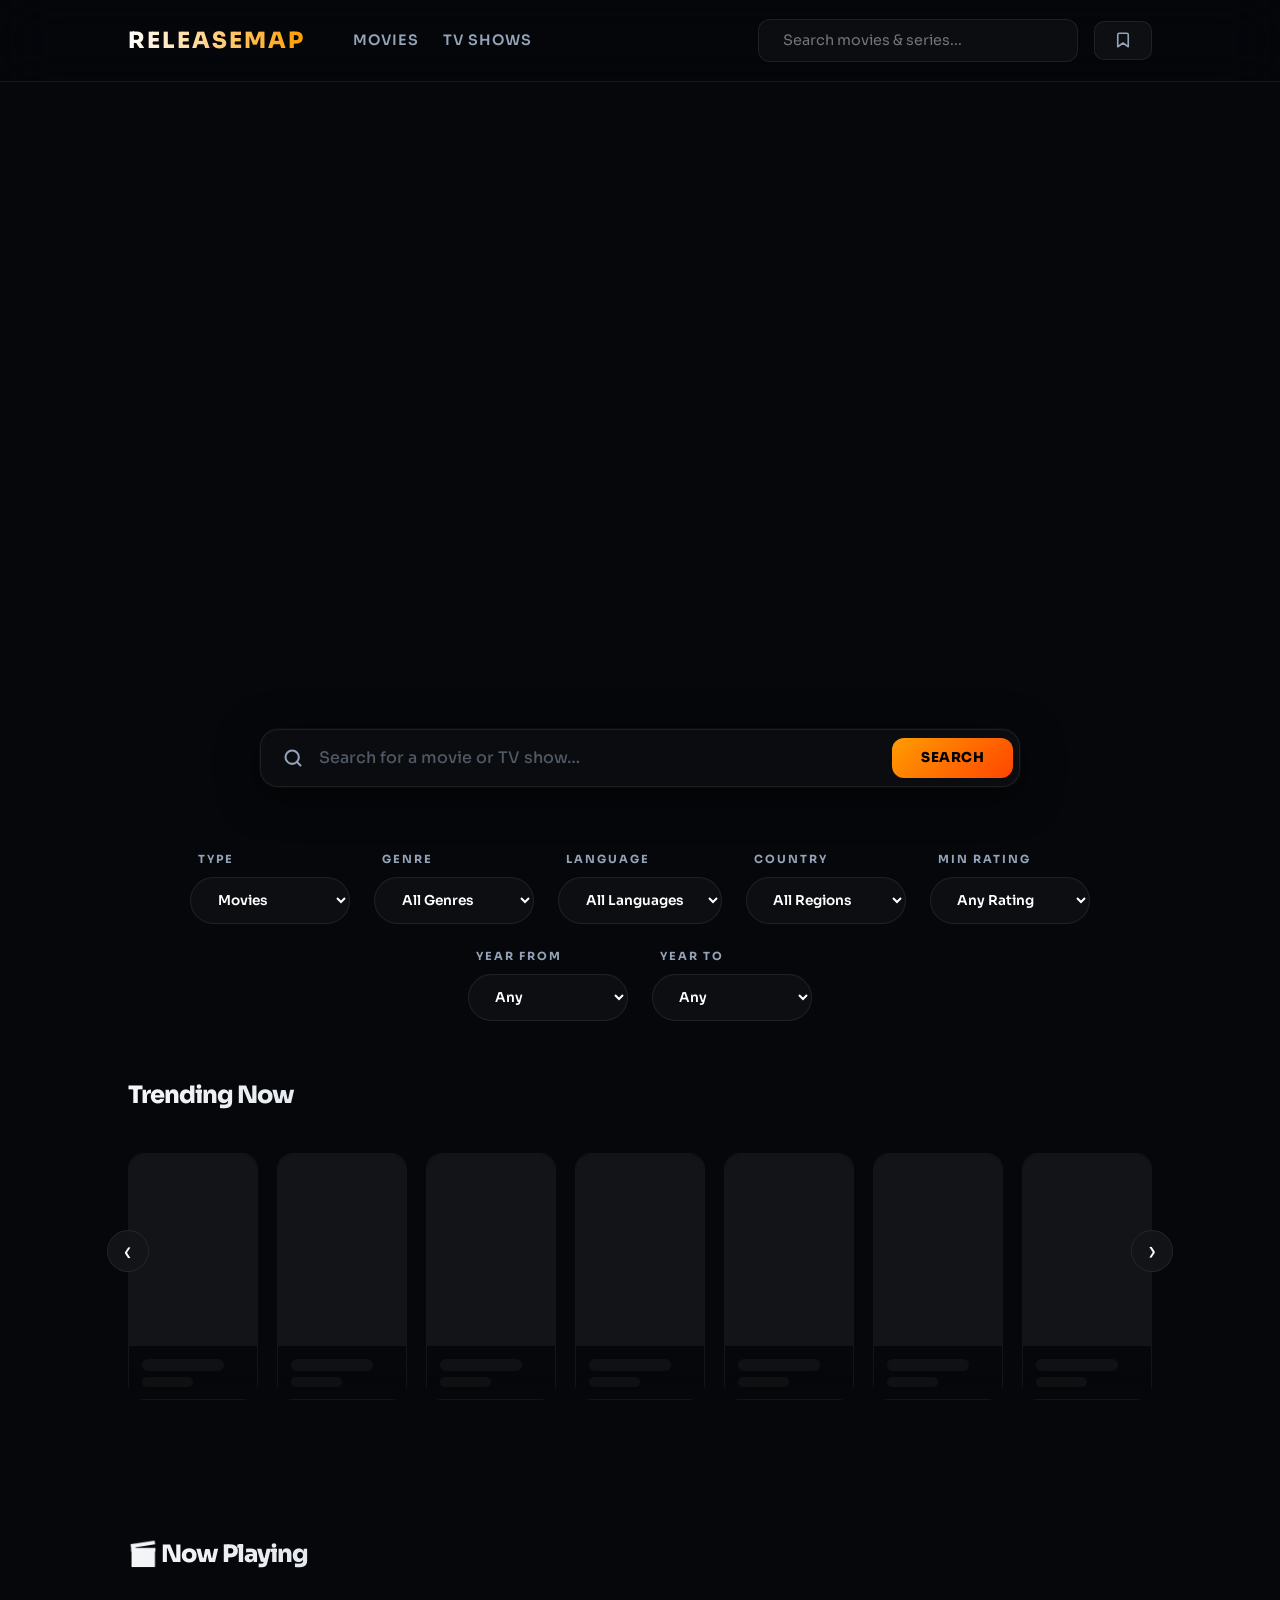
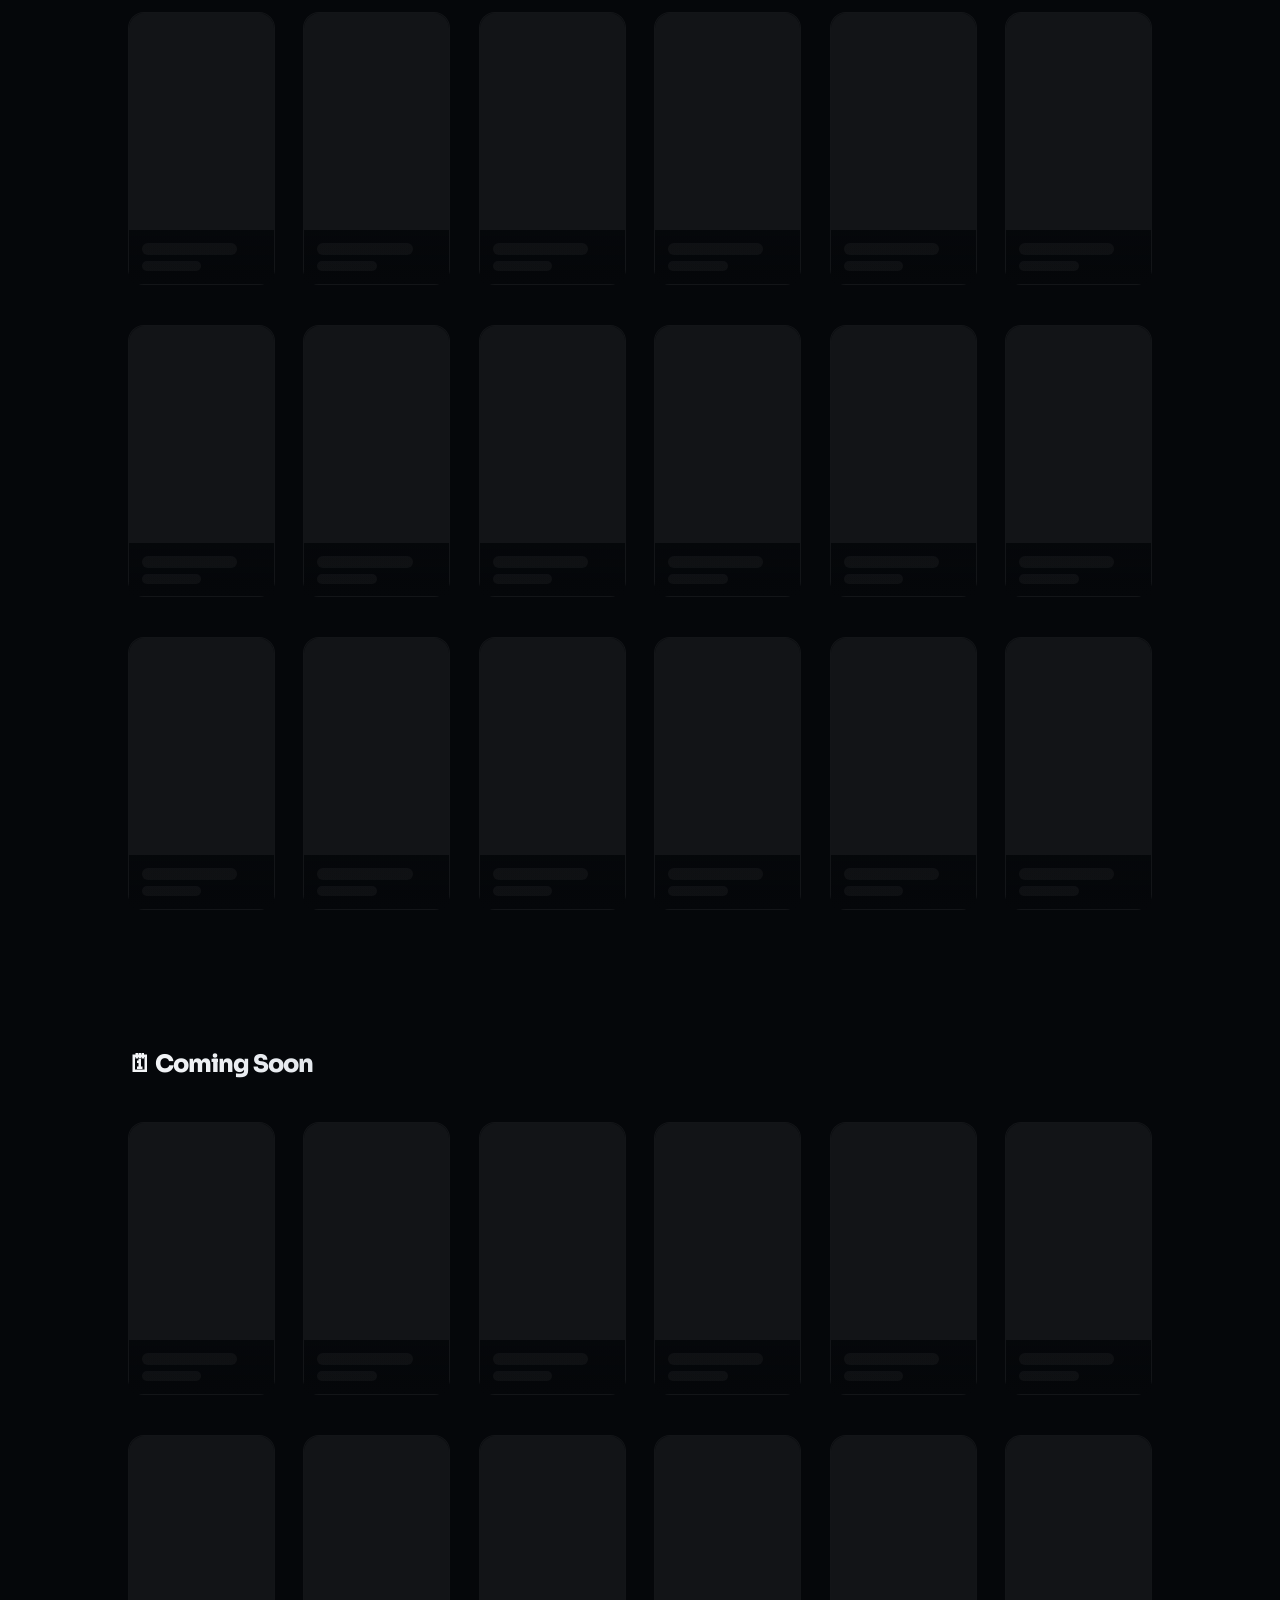
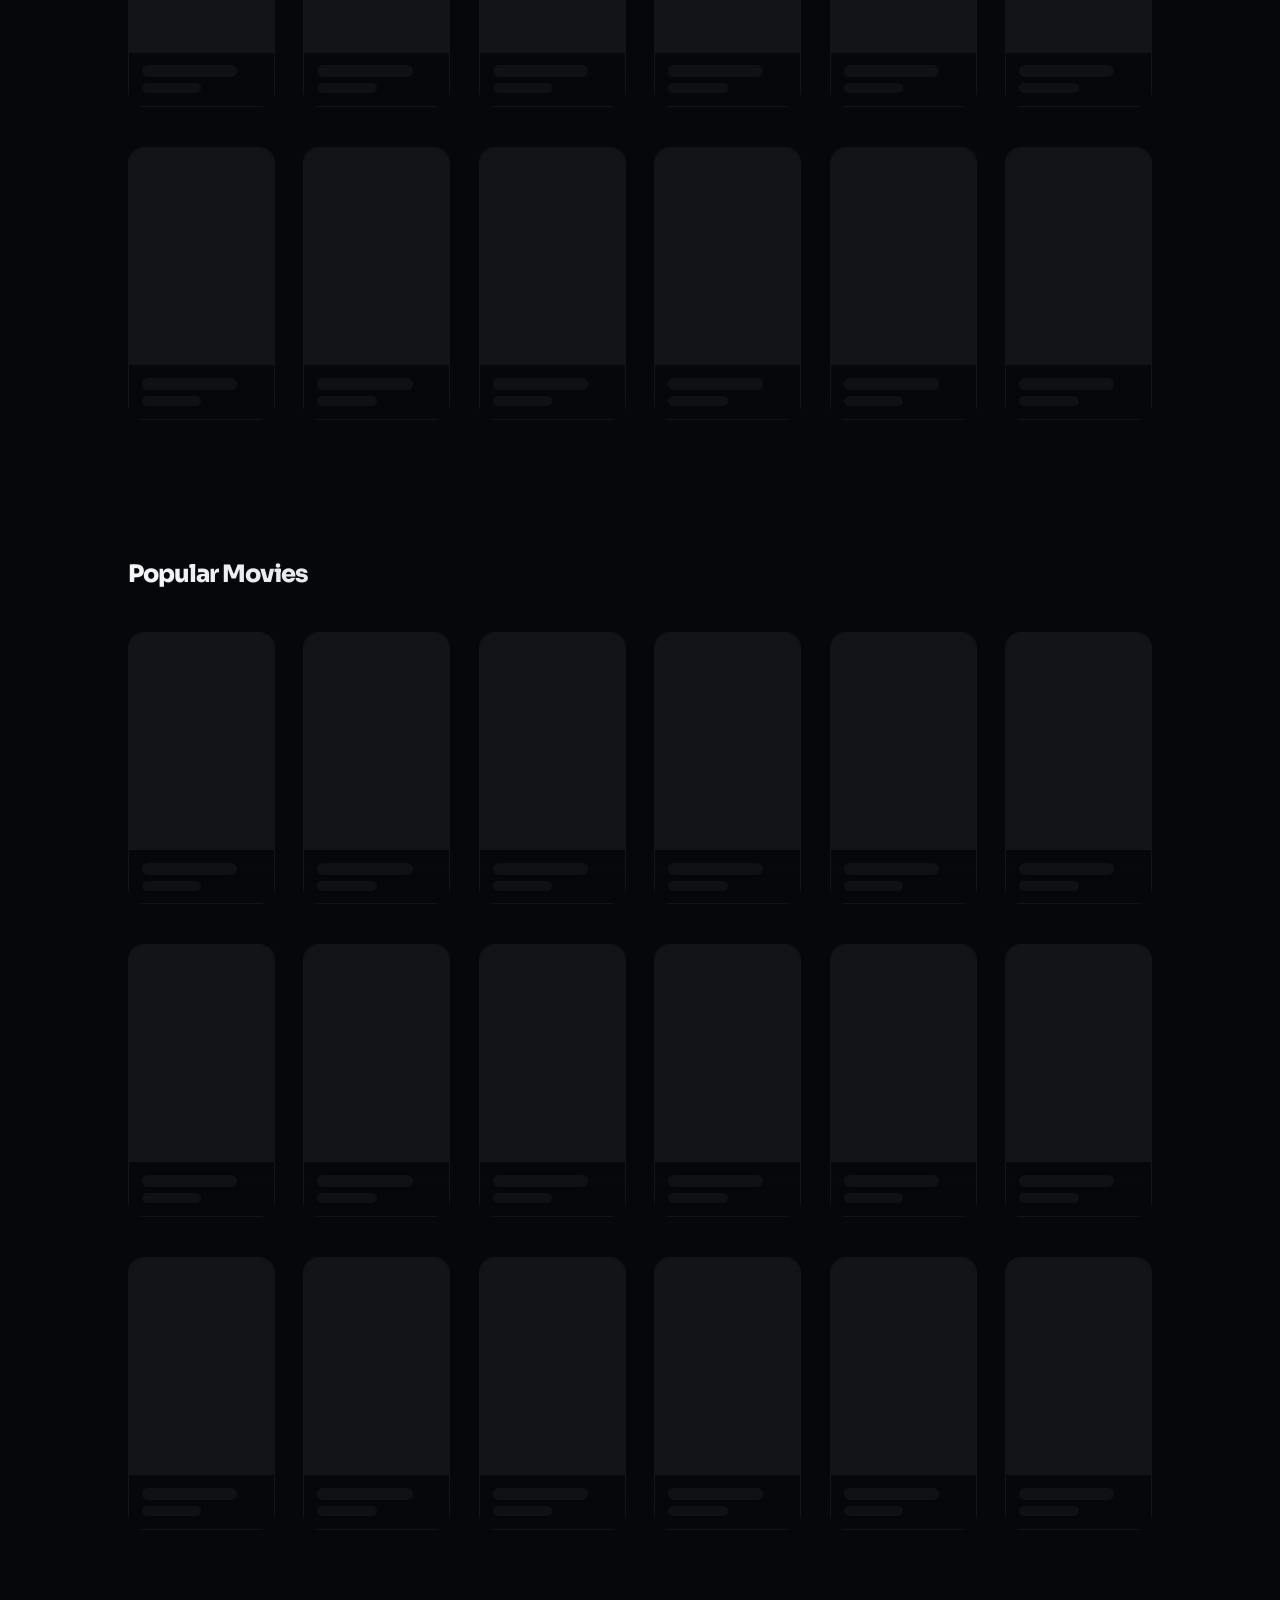
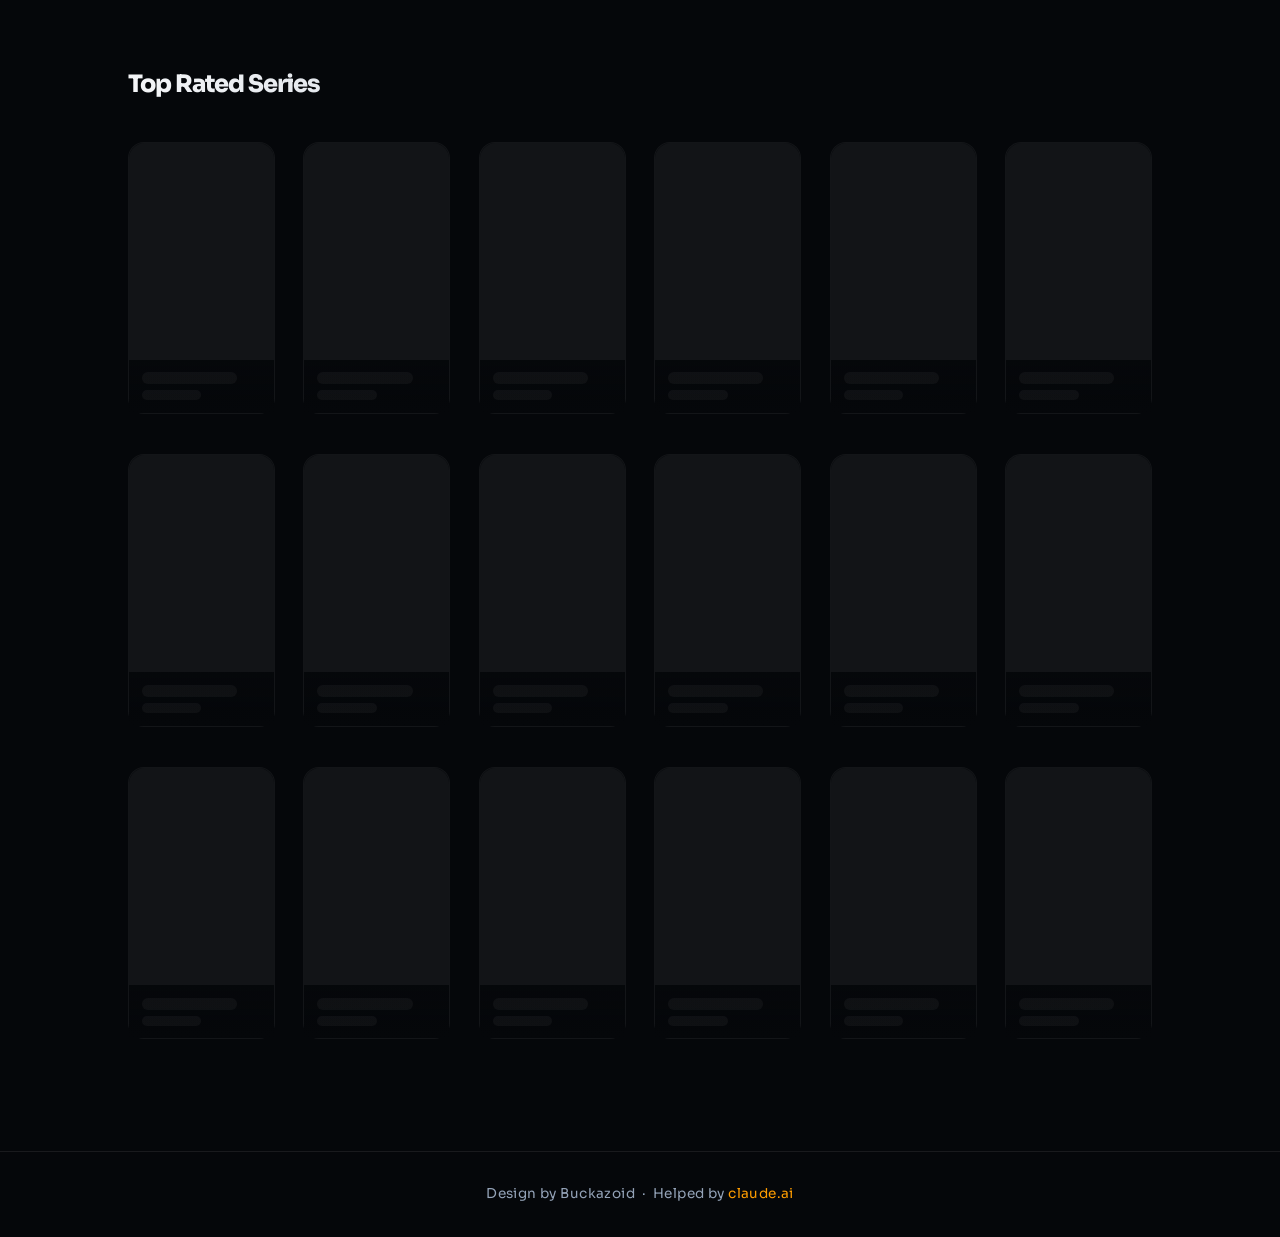
==== commit dd3221c9: "Update index.html" ====
--- a/index.html
+++ b/index.html
@@ -21,7 +21,6 @@
             </div>
             <button class="watchlist-nav-btn" id="watchlistBtn" title="My Watchlist">
                 <svg width="18" height="18" viewBox="0 0 24 24" fill="none" stroke="currentColor" stroke-width="2.2" stroke-linecap="round" stroke-linejoin="round"><path d="M19 21l-7-5-7 5V5a2 2 0 0 1 2-2h10a2 2 0 0 1 2 2z"/></svg>
-                Watchlist
                 <span class="watchlist-count" id="watchlistCount" style="display:none;">0</span>
             </button>
         </div>
--- a/css/style.css
+++ b/css/style.css
@@ -1879,3 +1879,562 @@
 .site-footer a:hover {
     opacity: 0.75;
 }
+
+/* ── Back to Top Button ─────────────────────────────────────────────────────── */
+.back-to-top {
+    position: fixed;
+    bottom: 2rem;
+    right: 2rem;
+    width: 44px;
+    height: 44px;
+    border-radius: 50%;
+    background: rgba(15, 17, 23, 0.9);
+    backdrop-filter: blur(16px);
+    border: 1px solid var(--glass-border);
+    color: var(--text-dim);
+    display: flex;
+    align-items: center;
+    justify-content: center;
+    cursor: pointer;
+    z-index: 500;
+    opacity: 0;
+    transform: translateY(12px) scale(0.85);
+    pointer-events: none;
+    transition: opacity 0.3s ease, transform 0.3s ease, background 0.3s ease, border-color 0.3s ease, color 0.3s ease;
+}
+.back-to-top.visible {
+    opacity: 1;
+    transform: translateY(0) scale(1);
+    pointer-events: auto;
+}
+.back-to-top:hover {
+    background: var(--accent);
+    border-color: var(--accent);
+    color: #000;
+    box-shadow: 0 0 20px var(--accent-glow);
+    transform: translateY(-3px) scale(1.08);
+}
+
+/* ── Season Grid + Episode Panel ─────────────────────────────────────────────── */
+.seasons-section {
+    padding-bottom: 2rem;
+}
+
+.season-grid-wrap {
+    padding: 0 var(--main-padding);
+}
+
+/* Horizontal scrollable grid of season cards */
+.season-grid {
+    display: flex;
+    gap: 1rem;
+    overflow-x: auto;
+    padding-bottom: 1rem;
+    scrollbar-width: thin;
+    scrollbar-color: var(--glass-border) transparent;
+}
+.season-grid::-webkit-scrollbar { height: 4px; }
+.season-grid::-webkit-scrollbar-thumb { background: var(--glass-border); border-radius: 4px; }
+
+.season-card {
+    flex: 0 0 120px;
+    border-radius: 12px;
+    overflow: hidden;
+    border: 2px solid transparent;
+    cursor: pointer;
+    transition: var(--transition);
+    background: var(--bg-card);
+    position: relative;
+}
+.season-card:hover {
+    transform: translateY(-6px);
+    border-color: rgba(255,255,255,0.2);
+}
+.season-card.active {
+    border-color: var(--accent);
+    box-shadow: 0 0 18px var(--accent-glow);
+}
+.season-card.active::after {
+    content: '';
+    position: absolute;
+    bottom: -10px;
+    left: 50%;
+    transform: translateX(-50%);
+    border-left: 8px solid transparent;
+    border-right: 8px solid transparent;
+    border-top: 8px solid var(--accent);
+    z-index: 5;
+}
+.season-card img {
+    width: 100%;
+    aspect-ratio: 2/3;
+    object-fit: cover;
+    display: block;
+}
+.season-card-info {
+    padding: 0.5rem 0.6rem;
+    background: linear-gradient(to top, rgba(5,7,10,1), rgba(5,7,10,0.8));
+}
+.season-card-name {
+    display: block;
+    font-size: 0.72rem;
+    font-weight: 700;
+    color: white;
+    white-space: nowrap;
+    overflow: hidden;
+    text-overflow: ellipsis;
+    margin-bottom: 2px;
+}
+.season-card-meta {
+    font-size: 0.65rem;
+    color: var(--text-dim);
+}
+
+/* Episode panel — slides open below the grid */
+.episode-panel {
+    display: none;
+    margin-top: 1.2rem;
+    border-radius: 16px;
+    border: 1px solid var(--glass-border);
+    background: rgba(255,255,255,0.02);
+    overflow: hidden;
+    animation: panelReveal 0.3s cubic-bezier(0.23, 1, 0.32, 1) forwards;
+}
+.episode-panel.open {
+    display: block;
+}
+@keyframes panelReveal {
+    from { opacity: 0; transform: translateY(-8px); }
+    to   { opacity: 1; transform: translateY(0); }
+}
+
+.ep-panel-header {
+    display: flex;
+    align-items: center;
+    justify-content: space-between;
+    padding: 1rem 1.2rem;
+    border-bottom: 1px solid var(--glass-border);
+    background: rgba(255,255,255,0.02);
+}
+.ep-panel-title {
+    font-size: 0.95rem;
+    font-weight: 800;
+    color: white;
+}
+.ep-panel-count {
+    font-size: 0.75rem;
+    color: var(--text-dim);
+    background: rgba(255,255,255,0.05);
+    padding: 2px 10px;
+    border-radius: 100px;
+    border: 1px solid var(--glass-border);
+}
+.ep-panel-list {
+    /* no extra padding — episode-item handles its own */
+}
+.ep-error {
+    padding: 2rem;
+    text-align: center;
+    color: var(--text-dim);
+    font-size: 0.85rem;
+}
+
+/* ── Episode items ────────────────────────────────────────────────────────────── */
+.episode-item {
+    display: flex;
+    align-items: flex-start;
+    gap: 1rem;
+    padding: 0.85rem 1.2rem;
+    border-bottom: 1px solid rgba(255,255,255,0.04);
+    transition: background 0.2s;
+}
+.episode-item:last-child { border-bottom: none; }
+.episode-item:hover { background: rgba(255,255,255,0.03); }
+.episode-item.upcoming-ep { opacity: 0.6; }
+
+.ep-number {
+    flex-shrink: 0;
+    font-size: 0.68rem;
+    font-weight: 800;
+    color: var(--text-dim);
+    letter-spacing: 0.5px;
+    min-width: 30px;
+    padding-top: 4px;
+}
+.ep-thumb {
+    flex-shrink: 0;
+    width: 110px;
+    position: relative;
+}
+.ep-thumb img {
+    width: 110px;
+    height: 62px;
+    object-fit: cover;
+    border-radius: 7px;
+    border: 1px solid var(--glass-border);
+    display: block;
+}
+.ep-thumb-placeholder {
+    width: 110px;
+    height: 62px;
+    border-radius: 7px;
+    background: rgba(255,255,255,0.03);
+    border: 1px solid var(--glass-border);
+    display: flex;
+    align-items: center;
+    justify-content: center;
+    color: var(--text-dim);
+}
+.ep-upcoming-badge {
+    position: absolute;
+    bottom: 4px;
+    left: 4px;
+    background: rgba(255,157,0,0.9);
+    color: #000;
+    font-size: 0.5rem;
+    font-weight: 900;
+    padding: 2px 5px;
+    border-radius: 3px;
+    text-transform: uppercase;
+    letter-spacing: 0.5px;
+}
+.ep-info { flex: 1; min-width: 0; }
+.ep-title-row {
+    display: flex;
+    align-items: flex-start;
+    justify-content: space-between;
+    gap: 0.5rem;
+    margin-bottom: 0.2rem;
+}
+.ep-title {
+    font-size: 0.86rem;
+    font-weight: 700;
+    color: white;
+    line-height: 1.3;
+}
+.ep-badges { display: flex; gap: 0.4rem; flex-shrink: 0; align-items: center; }
+.ep-rating { font-size: 0.7rem; font-weight: 800; color: var(--accent); }
+.ep-runtime {
+    font-size: 0.68rem;
+    color: var(--text-dim);
+    background: rgba(255,255,255,0.05);
+    padding: 1px 6px;
+    border-radius: 4px;
+    border: 1px solid var(--glass-border);
+}
+.ep-date {
+    display: block;
+    font-size: 0.73rem;
+    color: var(--text-dim);
+    margin-bottom: 0.3rem;
+}
+.ep-overview {
+    font-size: 0.76rem;
+    color: rgba(148,163,184,0.7);
+    line-height: 1.5;
+    display: -webkit-box;
+    -webkit-line-clamp: 2;
+    -webkit-box-orient: vertical;
+    overflow: hidden;
+}
+
+/* skeleton */
+.episode-skeleton { pointer-events: none; }
+.ep-num-skel  { width: 28px; height: 11px; border-radius: 4px; margin-top: 4px; }
+.ep-thumb-skel { width: 110px; height: 62px; border-radius: 7px; flex-shrink: 0; }
+.ep-info-skel  { flex: 1; padding-top: 4px; }
+.ep-title-skel { height: 12px; width: 55%; border-radius: 4px; margin-bottom: 8px; }
+.ep-date-skel  { height: 10px; width: 28%; border-radius: 4px; }
+
+@media (max-width: 768px) {
+    .ep-thumb, .ep-thumb img, .ep-thumb-placeholder, .ep-thumb-skel { width: 80px; }
+    .ep-thumb img, .ep-thumb-placeholder, .ep-thumb-skel { height: 46px; }
+}
+
+/* ── Back to Top Button ─────────────────────────────────────────────────────── */
+.back-to-top {
+    position: fixed;
+    bottom: 2rem;
+    right: 2rem;
+    width: 44px;
+    height: 44px;
+    border-radius: 50%;
+    background: rgba(15, 17, 23, 0.9);
+    backdrop-filter: blur(16px);
+    border: 1px solid var(--glass-border);
+    color: var(--text-dim);
+    display: flex;
+    align-items: center;
+    justify-content: center;
+    cursor: pointer;
+    z-index: 500;
+    opacity: 0;
+    transform: translateY(12px) scale(0.85);
+    pointer-events: none;
+    transition: opacity 0.3s ease, transform 0.3s ease, background 0.3s ease, border-color 0.3s ease, color 0.3s ease;
+}
+.back-to-top.visible {
+    opacity: 1;
+    transform: translateY(0) scale(1);
+    pointer-events: auto;
+}
+.back-to-top:hover {
+    background: var(--accent);
+    border-color: var(--accent);
+    color: #000;
+    box-shadow: 0 0 20px var(--accent-glow);
+    transform: translateY(-3px) scale(1.08);
+}
+
+/* ── Season Accordion ────────────────────────────────────────────────────────── */
+.season-list {
+    padding: 0 var(--main-padding) 2rem;
+    display: flex;
+    flex-direction: column;
+    gap: 0.6rem;
+}
+
+.season-row {
+    border-radius: 14px;
+    border: 1px solid var(--glass-border);
+    overflow: hidden;
+    background: rgba(255,255,255,0.02);
+    transition: border-color 0.3s ease;
+}
+.season-row:has(.season-header.active) {
+    border-color: rgba(255,255,255,0.12);
+}
+
+.season-header {
+    display: flex;
+    align-items: center;
+    gap: 1.2rem;
+    padding: 0.9rem 1.2rem;
+    cursor: pointer;
+    transition: background 0.25s ease;
+    user-select: none;
+}
+.season-header:hover { background: rgba(255,255,255,0.04); }
+.season-header.active { background: rgba(255,255,255,0.04); }
+
+.season-poster-wrap {
+    flex-shrink: 0;
+    width: 48px;
+}
+.season-poster-wrap img {
+    width: 48px;
+    height: 72px;
+    object-fit: cover;
+    border-radius: 8px;
+    border: 1px solid var(--glass-border);
+    display: block;
+}
+
+.season-meta {
+    flex: 1;
+    min-width: 0;
+}
+.season-name {
+    display: block;
+    font-size: 0.95rem;
+    font-weight: 700;
+    color: white;
+    margin-bottom: 0.3rem;
+}
+.season-info {
+    display: flex;
+    gap: 1rem;
+    align-items: center;
+}
+.season-ep-count {
+    font-size: 0.78rem;
+    color: var(--text-dim);
+    font-weight: 500;
+}
+.season-year {
+    font-size: 0.75rem;
+    color: var(--text-dim);
+    background: rgba(255,255,255,0.05);
+    padding: 2px 7px;
+    border-radius: 4px;
+    border: 1px solid var(--glass-border);
+}
+.season-overview {
+    font-size: 0.78rem;
+    color: var(--text-dim);
+    margin-top: 0.4rem;
+    line-height: 1.5;
+    display: -webkit-box;
+    -webkit-line-clamp: 2;
+    -webkit-box-orient: vertical;
+    overflow: hidden;
+}
+
+.season-chevron {
+    flex-shrink: 0;
+    font-size: 1.4rem;
+    color: var(--text-dim);
+    transition: transform 0.3s ease, color 0.3s ease;
+    line-height: 1;
+    width: 20px;
+    text-align: center;
+}
+.season-chevron.open {
+    color: var(--accent);
+    transform: rotate(90deg);
+}
+
+/* ── Episode List ─────────────────────────────────────────────────────────────── */
+.episode-list {
+    border-top: 1px solid var(--glass-border);
+}
+
+.episode-item {
+    display: flex;
+    align-items: flex-start;
+    gap: 1rem;
+    padding: 0.9rem 1.2rem;
+    border-bottom: 1px solid rgba(255,255,255,0.04);
+    transition: background 0.2s;
+}
+.episode-item:last-child { border-bottom: none; }
+.episode-item:hover { background: rgba(255,255,255,0.03); }
+.episode-item.upcoming-ep { opacity: 0.65; }
+
+.ep-number {
+    flex-shrink: 0;
+    font-size: 0.7rem;
+    font-weight: 800;
+    color: var(--text-dim);
+    letter-spacing: 0.5px;
+    min-width: 32px;
+    padding-top: 4px;
+}
+
+.ep-thumb {
+    flex-shrink: 0;
+    width: 110px;
+    position: relative;
+}
+.ep-thumb img {
+    width: 110px;
+    height: 62px;
+    object-fit: cover;
+    border-radius: 8px;
+    border: 1px solid var(--glass-border);
+    display: block;
+}
+.ep-thumb-placeholder {
+    width: 110px;
+    height: 62px;
+    border-radius: 8px;
+    background: rgba(255,255,255,0.03);
+    border: 1px solid var(--glass-border);
+    display: flex;
+    align-items: center;
+    justify-content: center;
+    color: var(--text-dim);
+}
+.ep-upcoming-badge {
+    position: absolute;
+    bottom: 5px;
+    left: 5px;
+    background: rgba(255,157,0,0.85);
+    color: #000;
+    font-size: 0.55rem;
+    font-weight: 900;
+    padding: 2px 5px;
+    border-radius: 4px;
+    text-transform: uppercase;
+    letter-spacing: 0.5px;
+}
+
+.ep-info {
+    flex: 1;
+    min-width: 0;
+}
+.ep-title-row {
+    display: flex;
+    align-items: flex-start;
+    justify-content: space-between;
+    gap: 0.5rem;
+    margin-bottom: 0.25rem;
+}
+.ep-title {
+    font-size: 0.88rem;
+    font-weight: 700;
+    color: white;
+    line-height: 1.3;
+}
+.ep-badges {
+    display: flex;
+    gap: 0.4rem;
+    flex-shrink: 0;
+    align-items: center;
+}
+.ep-rating {
+    font-size: 0.72rem;
+    font-weight: 800;
+    color: var(--accent);
+}
+.ep-runtime {
+    font-size: 0.7rem;
+    color: var(--text-dim);
+    background: rgba(255,255,255,0.05);
+    padding: 1px 6px;
+    border-radius: 4px;
+    border: 1px solid var(--glass-border);
+}
+.ep-date {
+    display: block;
+    font-size: 0.75rem;
+    color: var(--text-dim);
+    margin-bottom: 0.35rem;
+}
+.ep-overview {
+    font-size: 0.78rem;
+    color: rgba(148,163,184,0.7);
+    line-height: 1.5;
+    display: -webkit-box;
+    -webkit-line-clamp: 2;
+    -webkit-box-orient: vertical;
+    overflow: hidden;
+}
+
+/* Episode skeleton */
+.episode-skeleton { pointer-events: none; }
+.ep-num-skel  { width: 28px; height: 12px; border-radius: 4px; margin-top: 4px; }
+.ep-thumb-skel { width: 110px; height: 62px; border-radius: 8px; flex-shrink: 0; }
+.ep-info-skel  { flex: 1; padding-top: 4px; }
+.ep-title-skel { height: 13px; width: 55%; border-radius: 4px; margin-bottom: 8px; }
+.ep-date-skel  { height: 10px; width: 30%; border-radius: 4px; }
+
+@media (max-width: 768px) {
+    .ep-thumb { width: 80px; }
+    .ep-thumb img, .ep-thumb-placeholder, .ep-thumb-skel { width: 80px; height: 46px; }
+    .season-overview { display: none; }
+}
+
+/* ── Detail Watchlist Button ─────────────────────────────────────────────────── */
+.btn-watchlist {
+    background: rgba(255, 255, 255, 0.04);
+    border: 1px solid var(--glass-border);
+    color: var(--text-dim);
+    transition: var(--transition);
+}
+.btn-watchlist:hover {
+    background: rgba(255, 157, 0, 0.12);
+    border-color: var(--accent);
+    color: var(--accent);
+}
+.btn-watchlist.in-list {
+    background: rgba(255, 157, 0, 0.15);
+    border-color: var(--accent);
+    color: var(--accent);
+}
+.btn-watchlist-poster {
+    width: 100%;
+    margin-top: 0.75rem;
+    justify-content: center;
+    font-size: 0.8rem;
+}
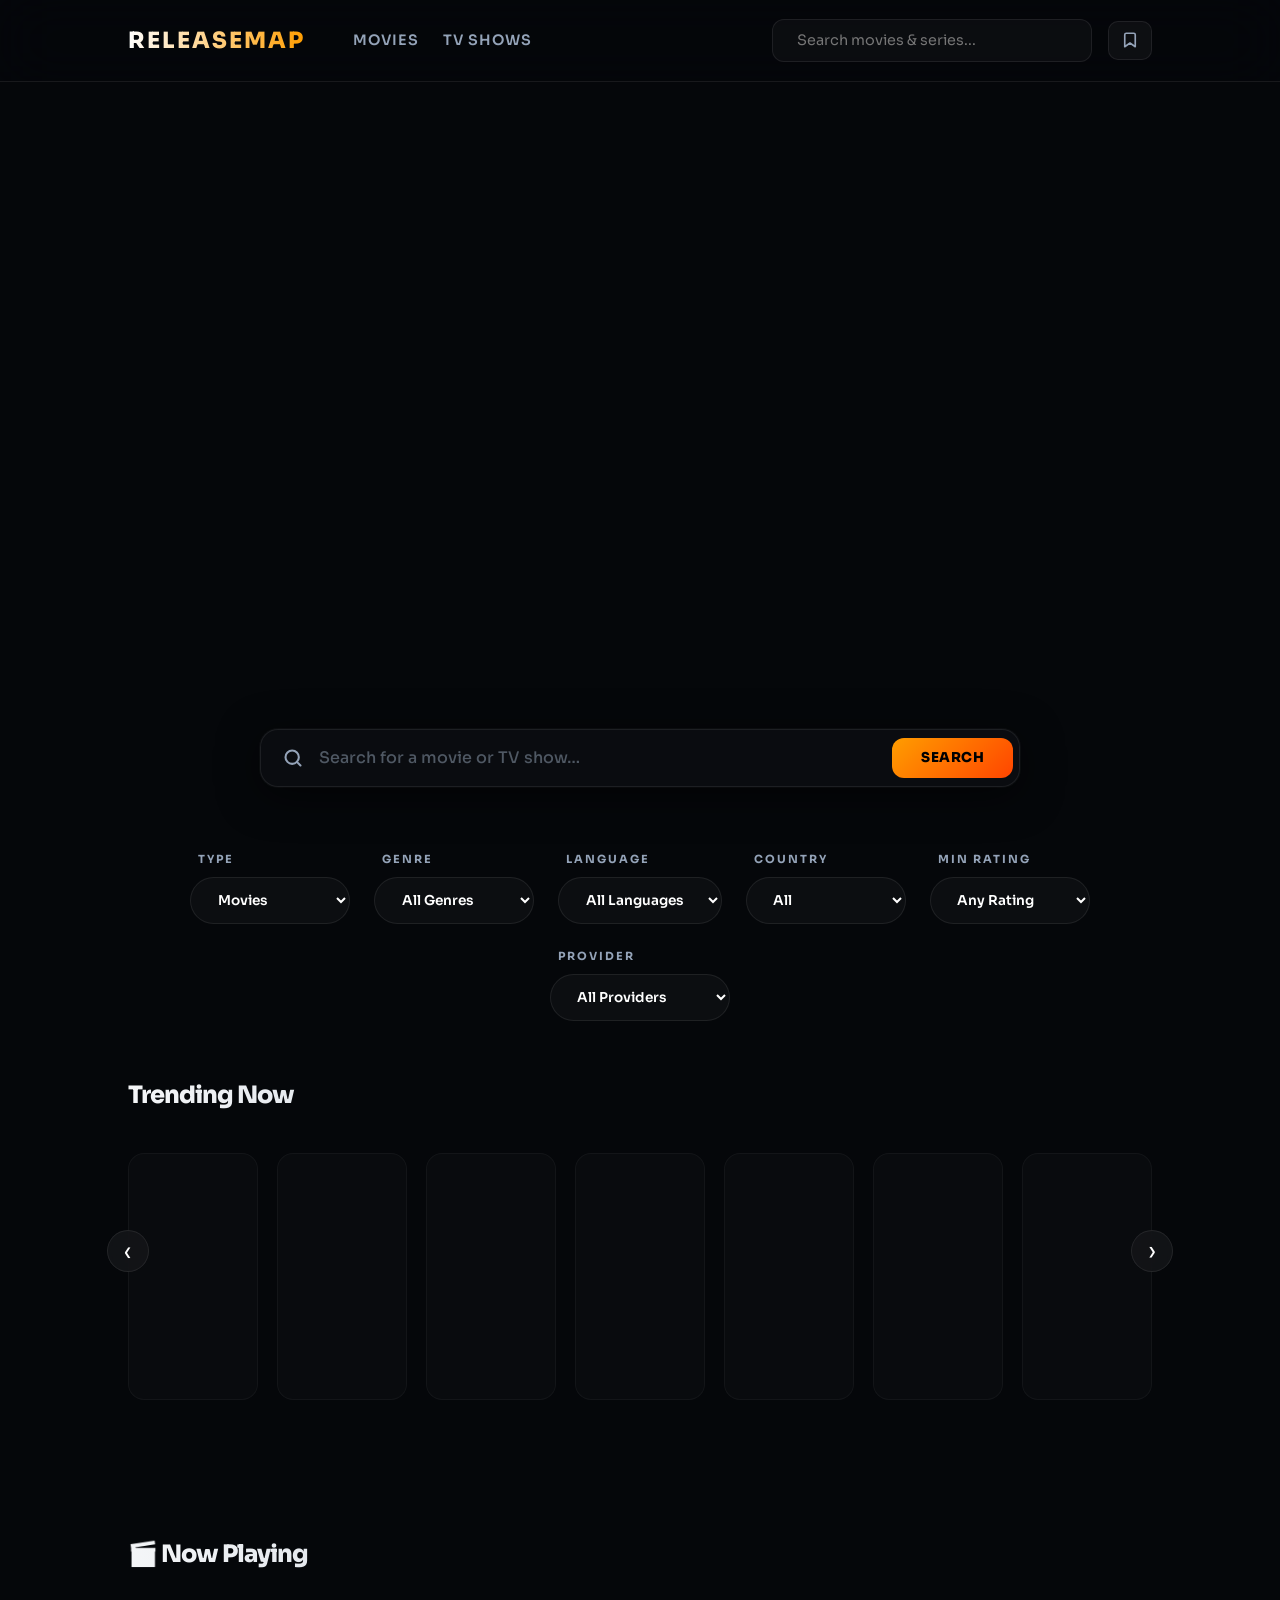
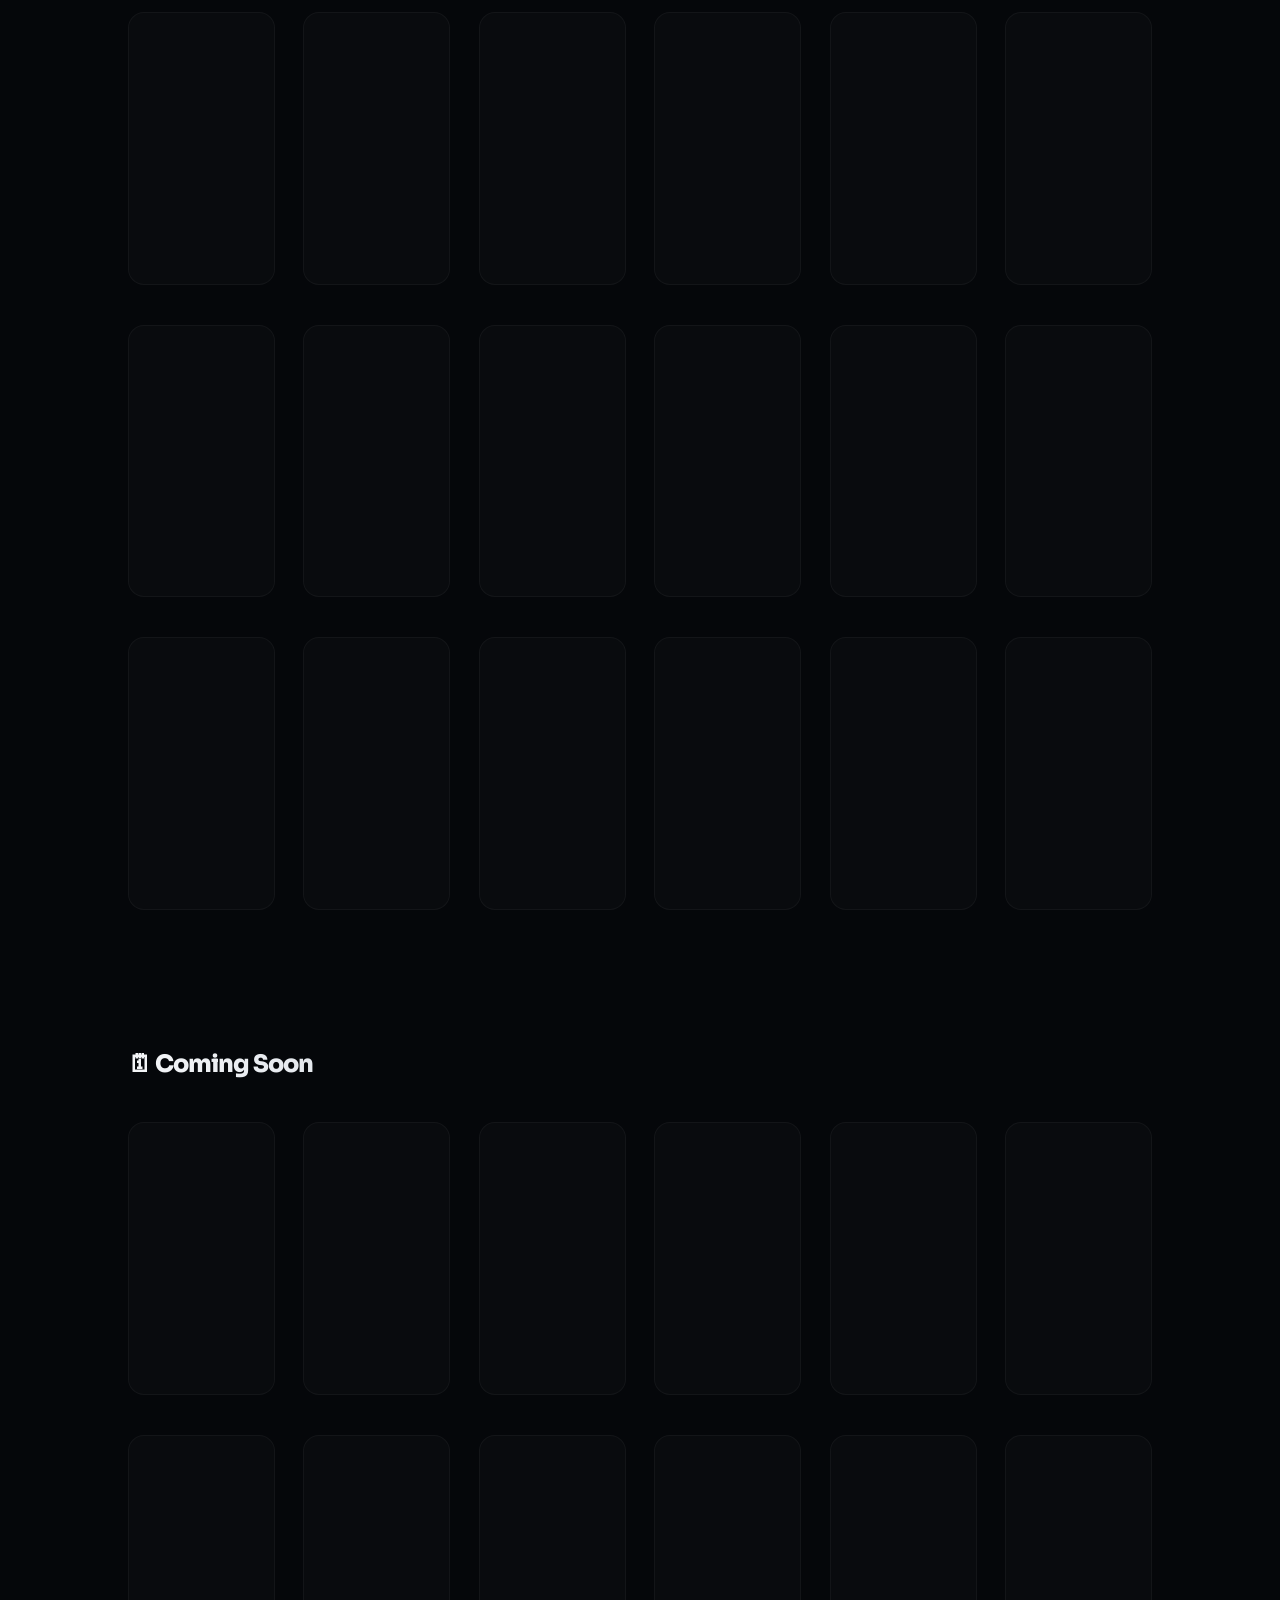
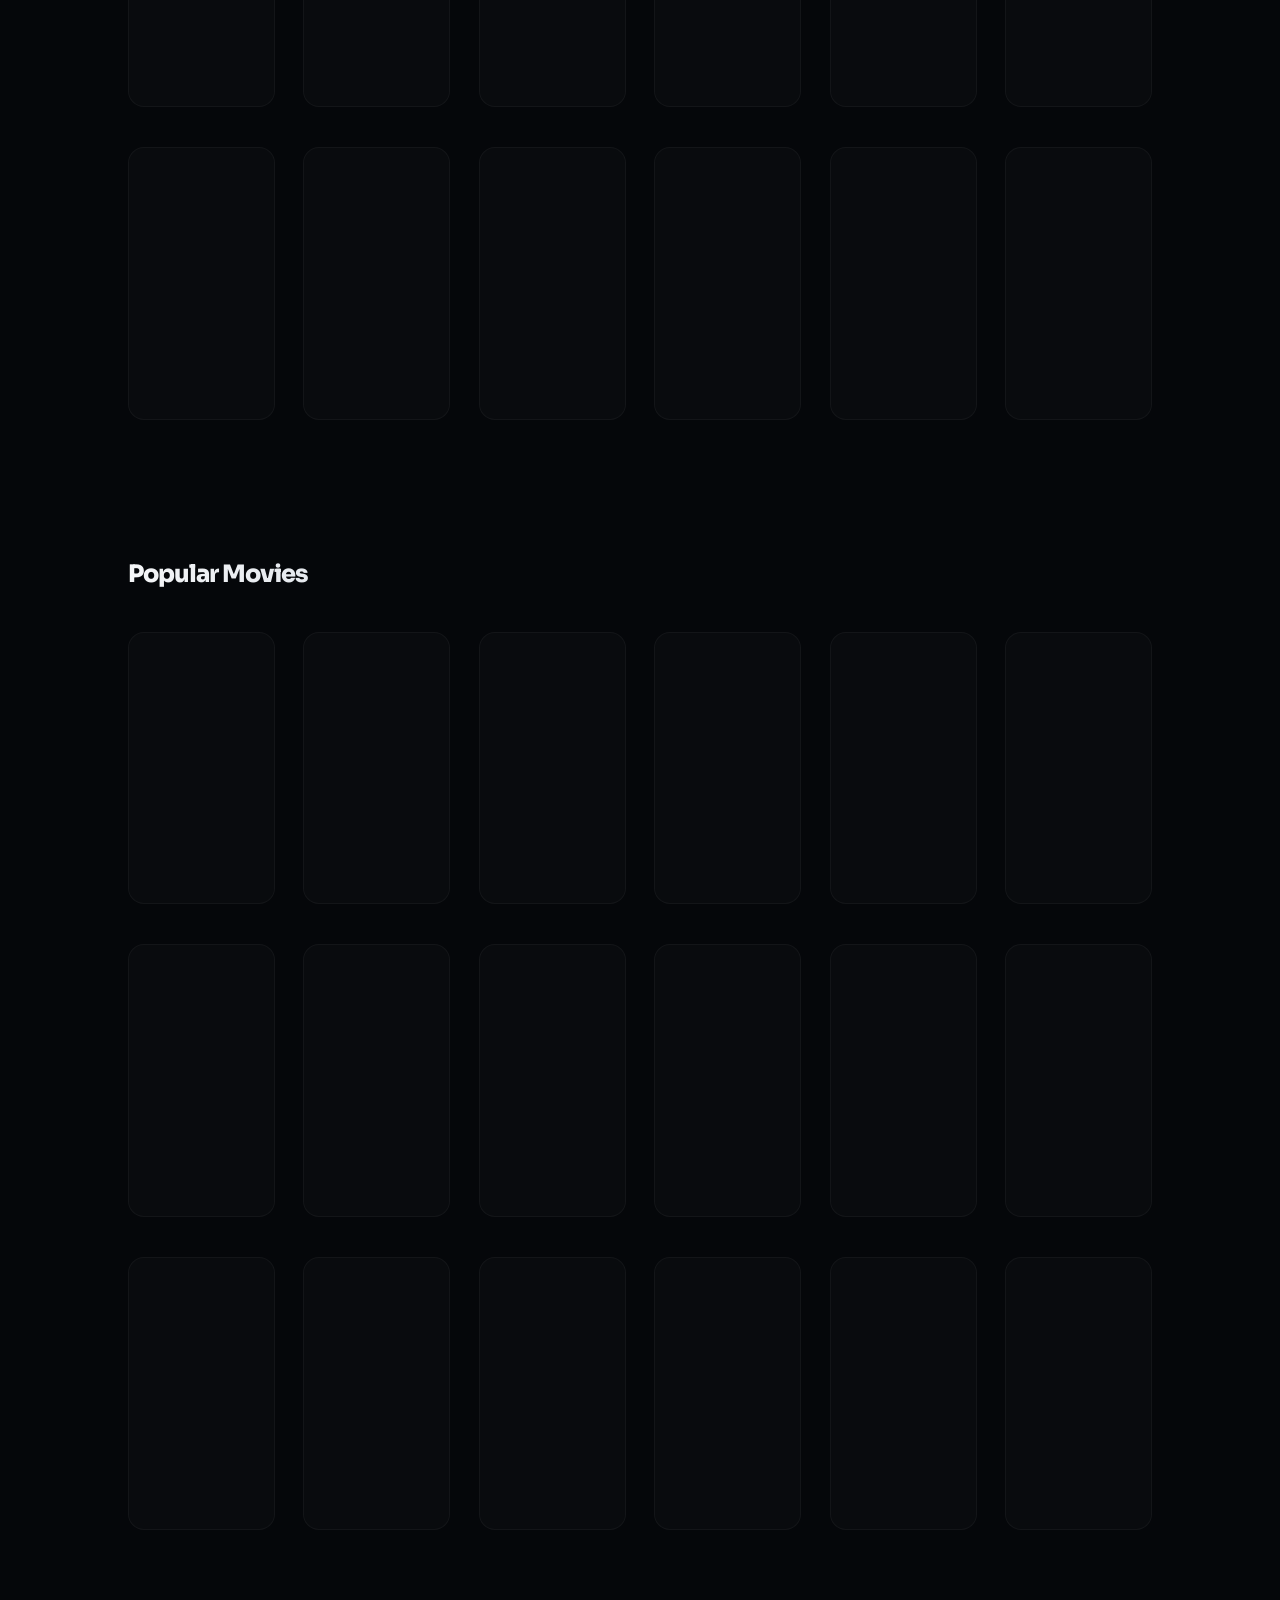
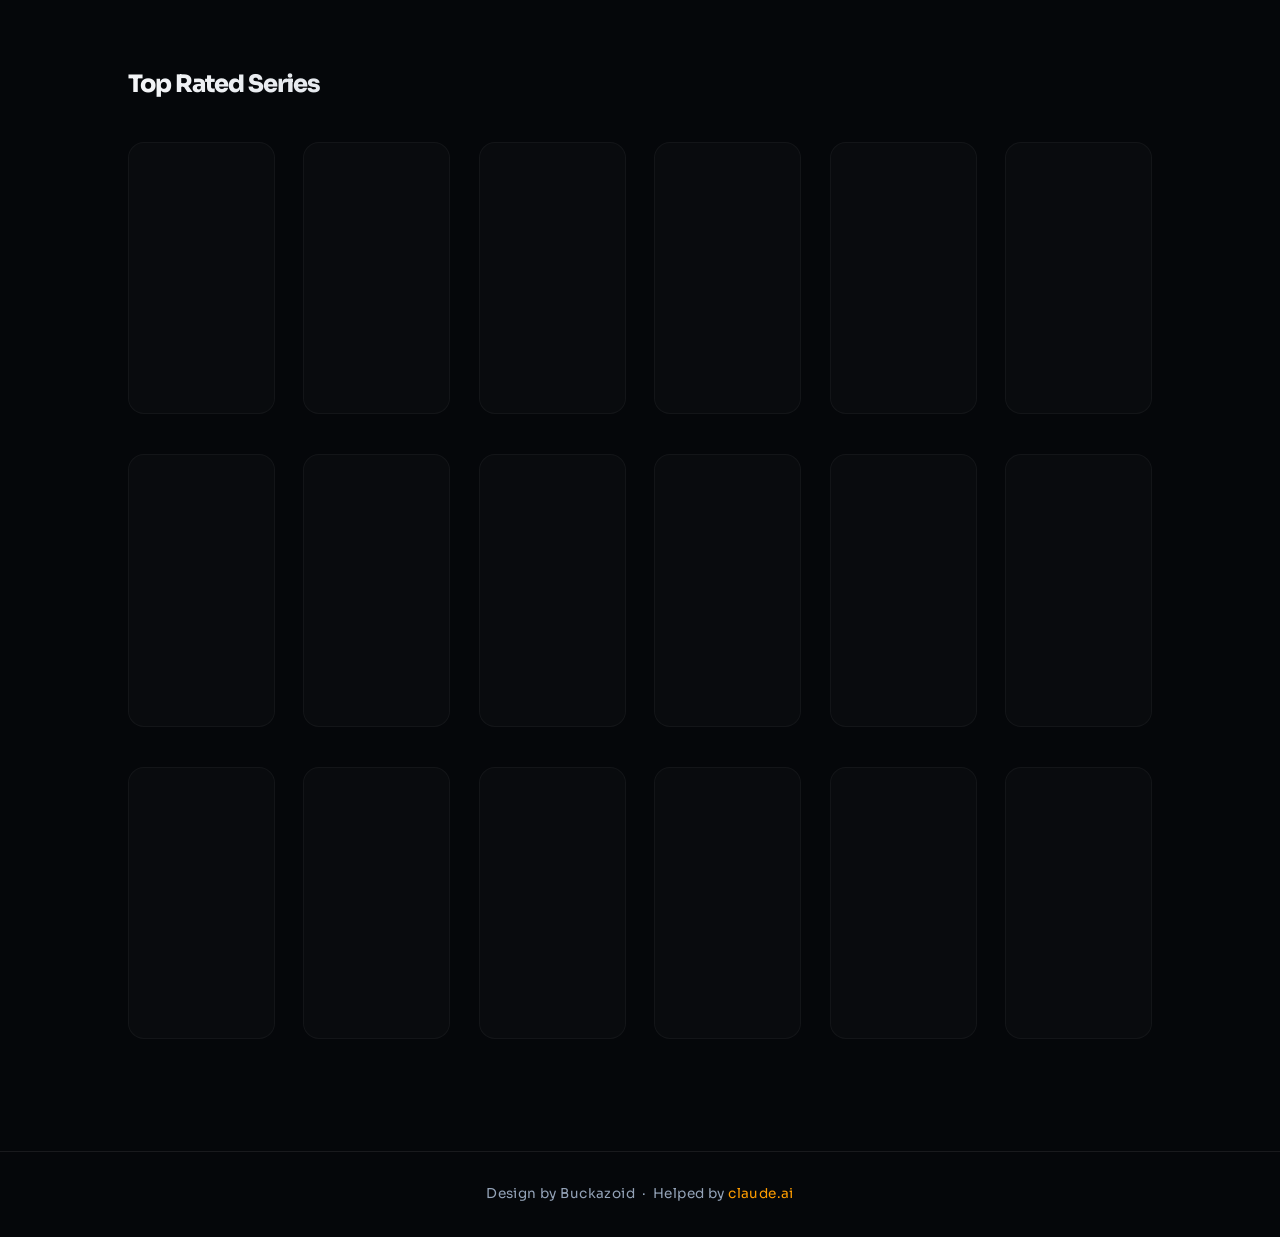
==== commit e83576d1: "Update index.html" ====
--- a/index.html
+++ b/index.html
@@ -56,9 +56,9 @@
             <label>Language</label>
             <select id="languageFilter"><option value="">All Languages</option></select>
         </div>
-        <div class="filter-group">
+        <div class="filter-group filter-group-sm">
             <label>Country</label>
-            <select id="countryFilter"><option value="">All Regions</option></select>
+            <select id="countryFilter"><option value="">All</option></select>
         </div>
         <div class="filter-group">
             <label>Min Rating</label>
@@ -72,12 +72,20 @@
             </select>
         </div>
         <div class="filter-group">
-            <label>Year From</label>
-            <select id="yearFromFilter"><option value="">Any</option></select>
-        </div>
-        <div class="filter-group">
-            <label>Year To</label>
-            <select id="yearToFilter"><option value="">Any</option></select>
+            <label>Provider</label>
+            <select id="providerFilter">
+                <option value="">All Providers</option>
+                <option value="8">Netflix</option>
+                <option value="337">Disney+</option>
+                <option value="9">Amazon Prime</option>
+                <option value="350">Apple TV+</option>
+                <option value="384">Max</option>
+                <option value="15">Hulu</option>
+                <option value="531">Paramount+</option>
+                <option value="386">Peacock</option>
+                <option value="283">Crunchyroll</option>
+                <option value="119">Amazon Freevee</option>
+            </select>
         </div>
     </div>
 
--- a/css/style.css
+++ b/css/style.css
@@ -336,8 +336,9 @@
 .watchlist-nav-btn {
     display: flex;
     align-items: center;
-    gap: 0.5rem;
-    padding: 0.6rem 1.2rem;
+    justify-content: center;
+    gap: 0.3rem;
+    padding: 0.6rem 0.75rem;
     background: rgba(255,255,255,0.04);
     border: 1px solid var(--glass-border);
     border-radius: 10px;
@@ -347,7 +348,6 @@
     font-weight: 700;
     cursor: pointer;
     transition: var(--transition);
-    white-space: nowrap;
     position: relative;
 }
 .watchlist-nav-btn:hover {
@@ -2438,3 +2438,142 @@
     justify-content: center;
     font-size: 0.8rem;
 }
+
+/* ── Watchlist Modal (detail page) ──────────────────────────────────────────── */
+.wl-modal-overlay {
+    position: fixed;
+    inset: 0;
+    z-index: 3000;
+    display: flex;
+    align-items: flex-start;
+    justify-content: flex-end;
+    padding: 72px 1.5rem 1.5rem;
+    pointer-events: none;
+}
+.wl-modal {
+    width: 340px;
+    max-height: calc(100vh - 90px);
+    background: #0d0f14;
+    border: 1px solid var(--glass-border);
+    border-radius: 18px;
+    overflow: hidden;
+    display: flex;
+    flex-direction: column;
+    box-shadow: 0 24px 60px rgba(0,0,0,0.8);
+    pointer-events: all;
+    animation: wlModalIn 0.25s cubic-bezier(0.23,1,0.32,1) forwards;
+}
+@keyframes wlModalIn {
+    from { opacity: 0; transform: translateY(-10px) scale(0.97); }
+    to   { opacity: 1; transform: translateY(0) scale(1); }
+}
+.wl-modal-header {
+    display: flex;
+    align-items: center;
+    justify-content: space-between;
+    padding: 1rem 1.2rem;
+    border-bottom: 1px solid var(--glass-border);
+    flex-shrink: 0;
+}
+.wl-modal-title {
+    font-size: 0.9rem;
+    font-weight: 800;
+    color: white;
+    letter-spacing: 0.3px;
+}
+.wl-modal-close {
+    background: none;
+    border: none;
+    color: var(--text-dim);
+    font-size: 1rem;
+    cursor: pointer;
+    padding: 0.2rem;
+    transition: color 0.2s;
+    line-height: 1;
+}
+.wl-modal-close:hover { color: white; }
+.wl-modal-body {
+    overflow-y: auto;
+    flex: 1;
+    scrollbar-width: thin;
+    scrollbar-color: var(--glass-border) transparent;
+}
+.wl-modal-body::-webkit-scrollbar { width: 4px; }
+.wl-modal-body::-webkit-scrollbar-thumb { background: var(--glass-border); border-radius: 4px; }
+
+.wl-modal-empty {
+    display: flex;
+    flex-direction: column;
+    align-items: center;
+    gap: 0.6rem;
+    padding: 2.5rem 1rem;
+    color: var(--text-dim);
+    font-size: 0.85rem;
+    text-align: center;
+}
+.wl-modal-empty span { font-size: 2rem; }
+
+.wl-item {
+    display: flex;
+    align-items: center;
+    gap: 0.8rem;
+    padding: 0.7rem 1rem;
+    border-bottom: 1px solid rgba(255,255,255,0.04);
+    cursor: pointer;
+    transition: background 0.2s;
+}
+.wl-item:last-child { border-bottom: none; }
+.wl-item:hover { background: rgba(255,255,255,0.05); }
+.wl-item img {
+    width: 38px;
+    height: 57px;
+    object-fit: cover;
+    border-radius: 6px;
+    border: 1px solid var(--glass-border);
+    flex-shrink: 0;
+}
+.wl-item-info {
+    flex: 1;
+    min-width: 0;
+}
+.wl-item-title {
+    display: block;
+    font-size: 0.82rem;
+    font-weight: 700;
+    color: white;
+    white-space: nowrap;
+    overflow: hidden;
+    text-overflow: ellipsis;
+    margin-bottom: 0.3rem;
+}
+.wl-item-meta {
+    display: flex;
+    gap: 0.5rem;
+    align-items: center;
+    font-size: 0.7rem;
+    color: var(--text-dim);
+    flex-wrap: wrap;
+}
+.wl-item-rating { color: var(--accent); font-weight: 700; }
+.wl-item-type {
+    background: rgba(255,255,255,0.06);
+    border: 1px solid var(--glass-border);
+    padding: 1px 5px;
+    border-radius: 3px;
+    font-size: 0.62rem;
+    font-weight: 700;
+    text-transform: uppercase;
+}
+.wl-item-remove {
+    flex-shrink: 0;
+    background: none;
+    border: none;
+    color: var(--text-dim);
+    font-size: 0.8rem;
+    cursor: pointer;
+    padding: 0.3rem;
+    border-radius: 4px;
+    transition: color 0.2s, background 0.2s;
+    line-height: 1;
+}
+.wl-item-remove:hover { color: white; background: rgba(255,255,255,0.08); }
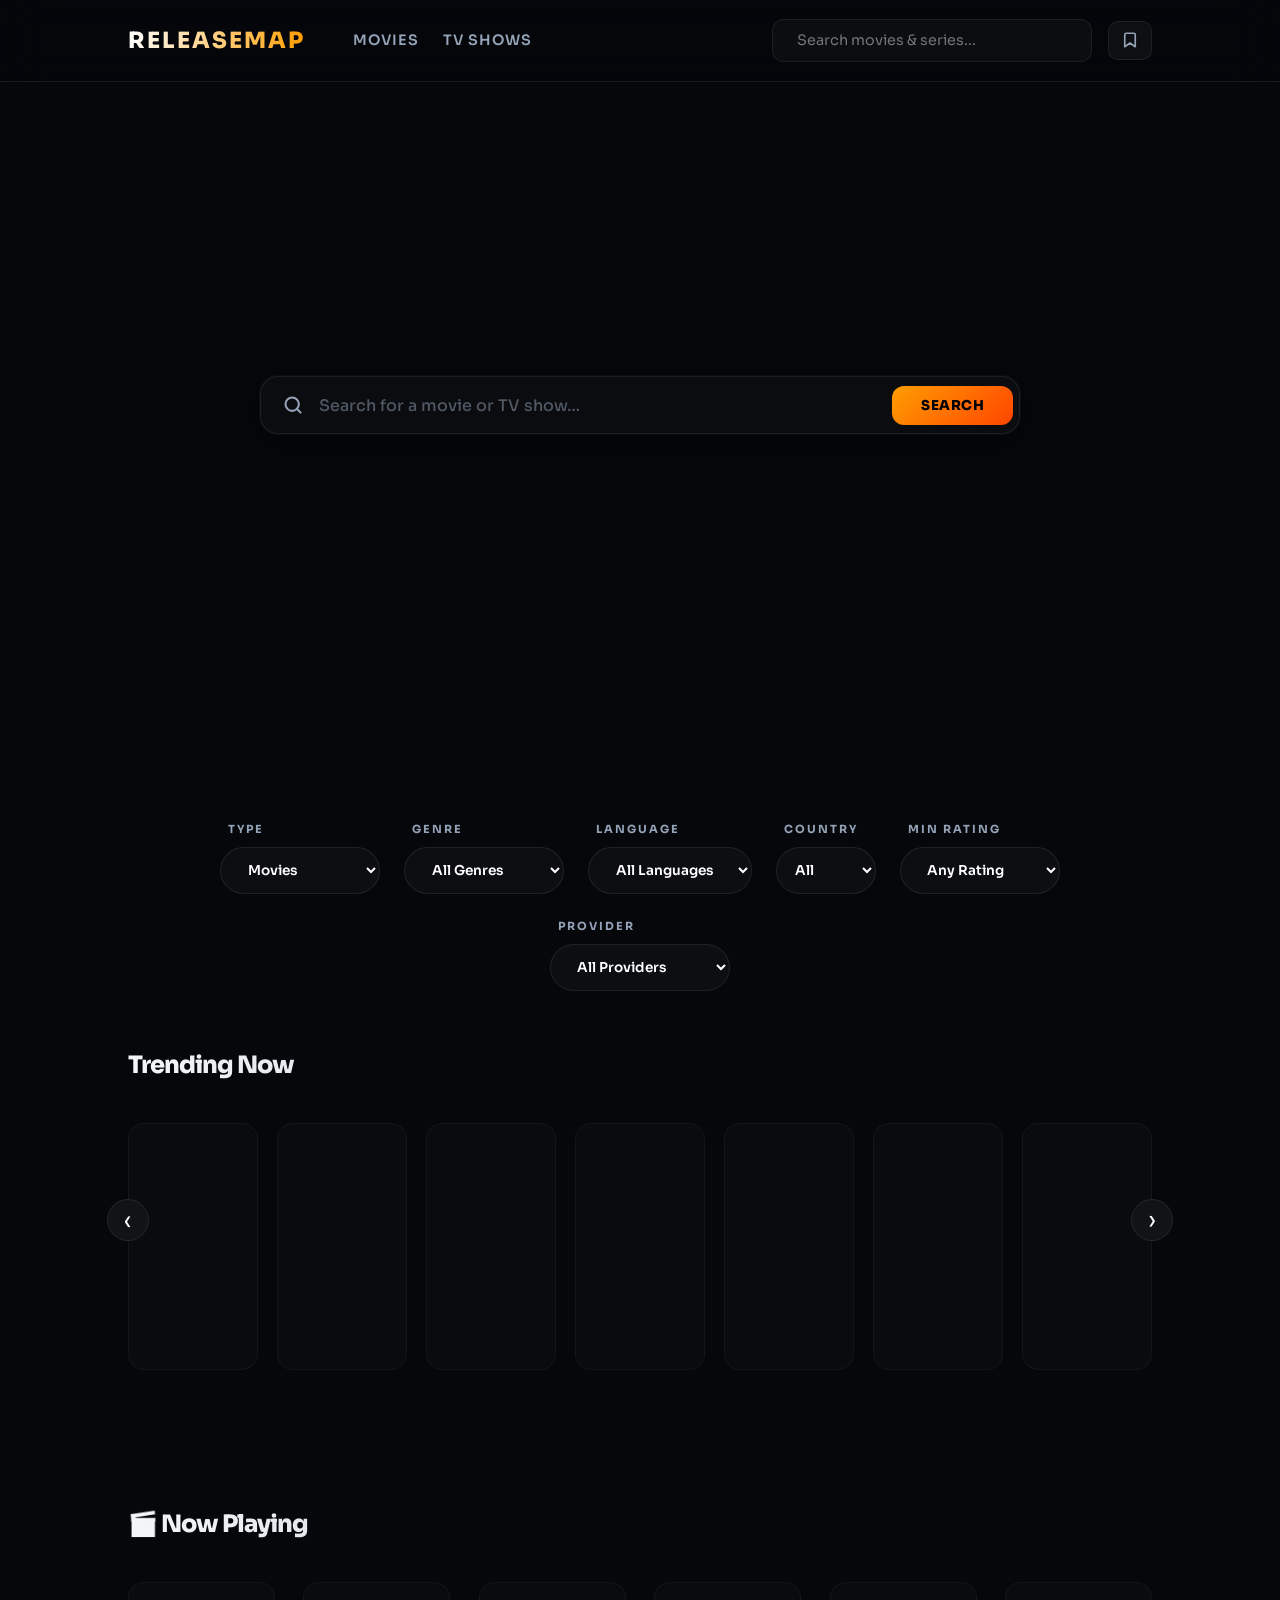
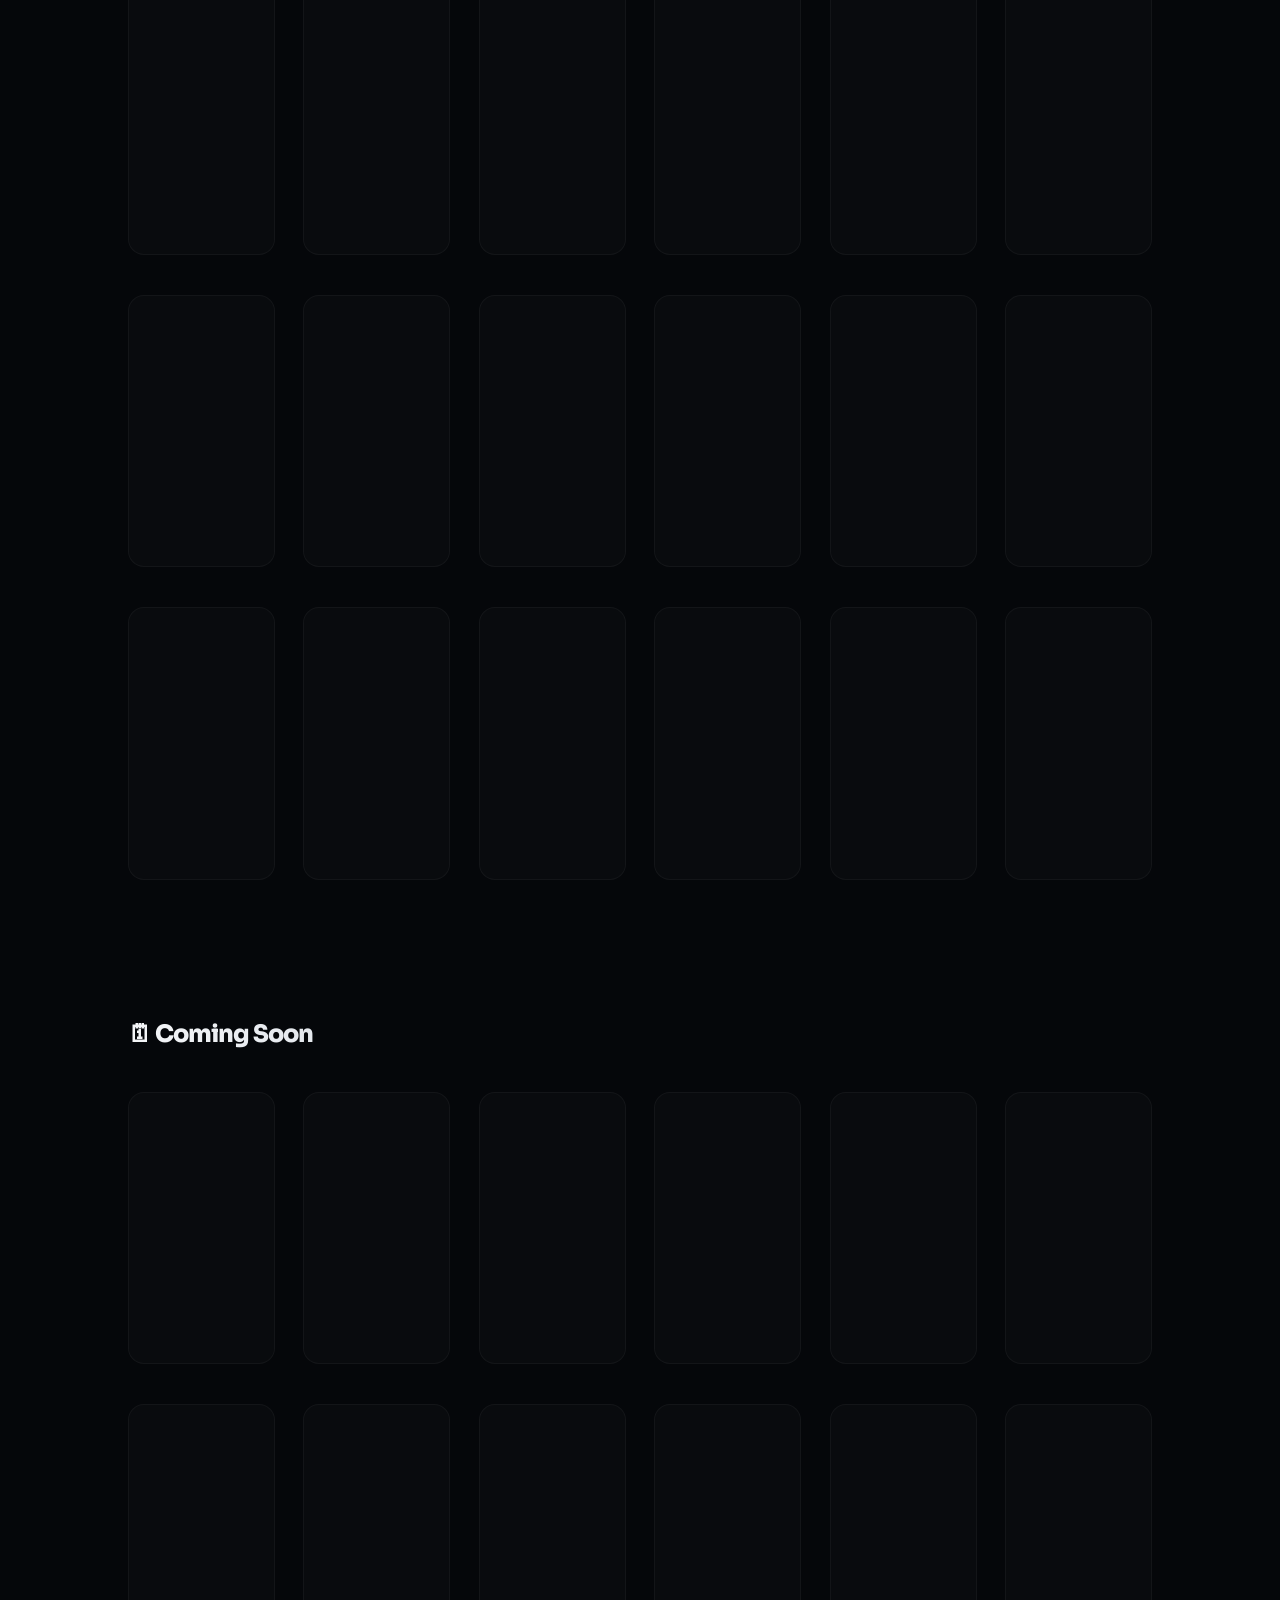
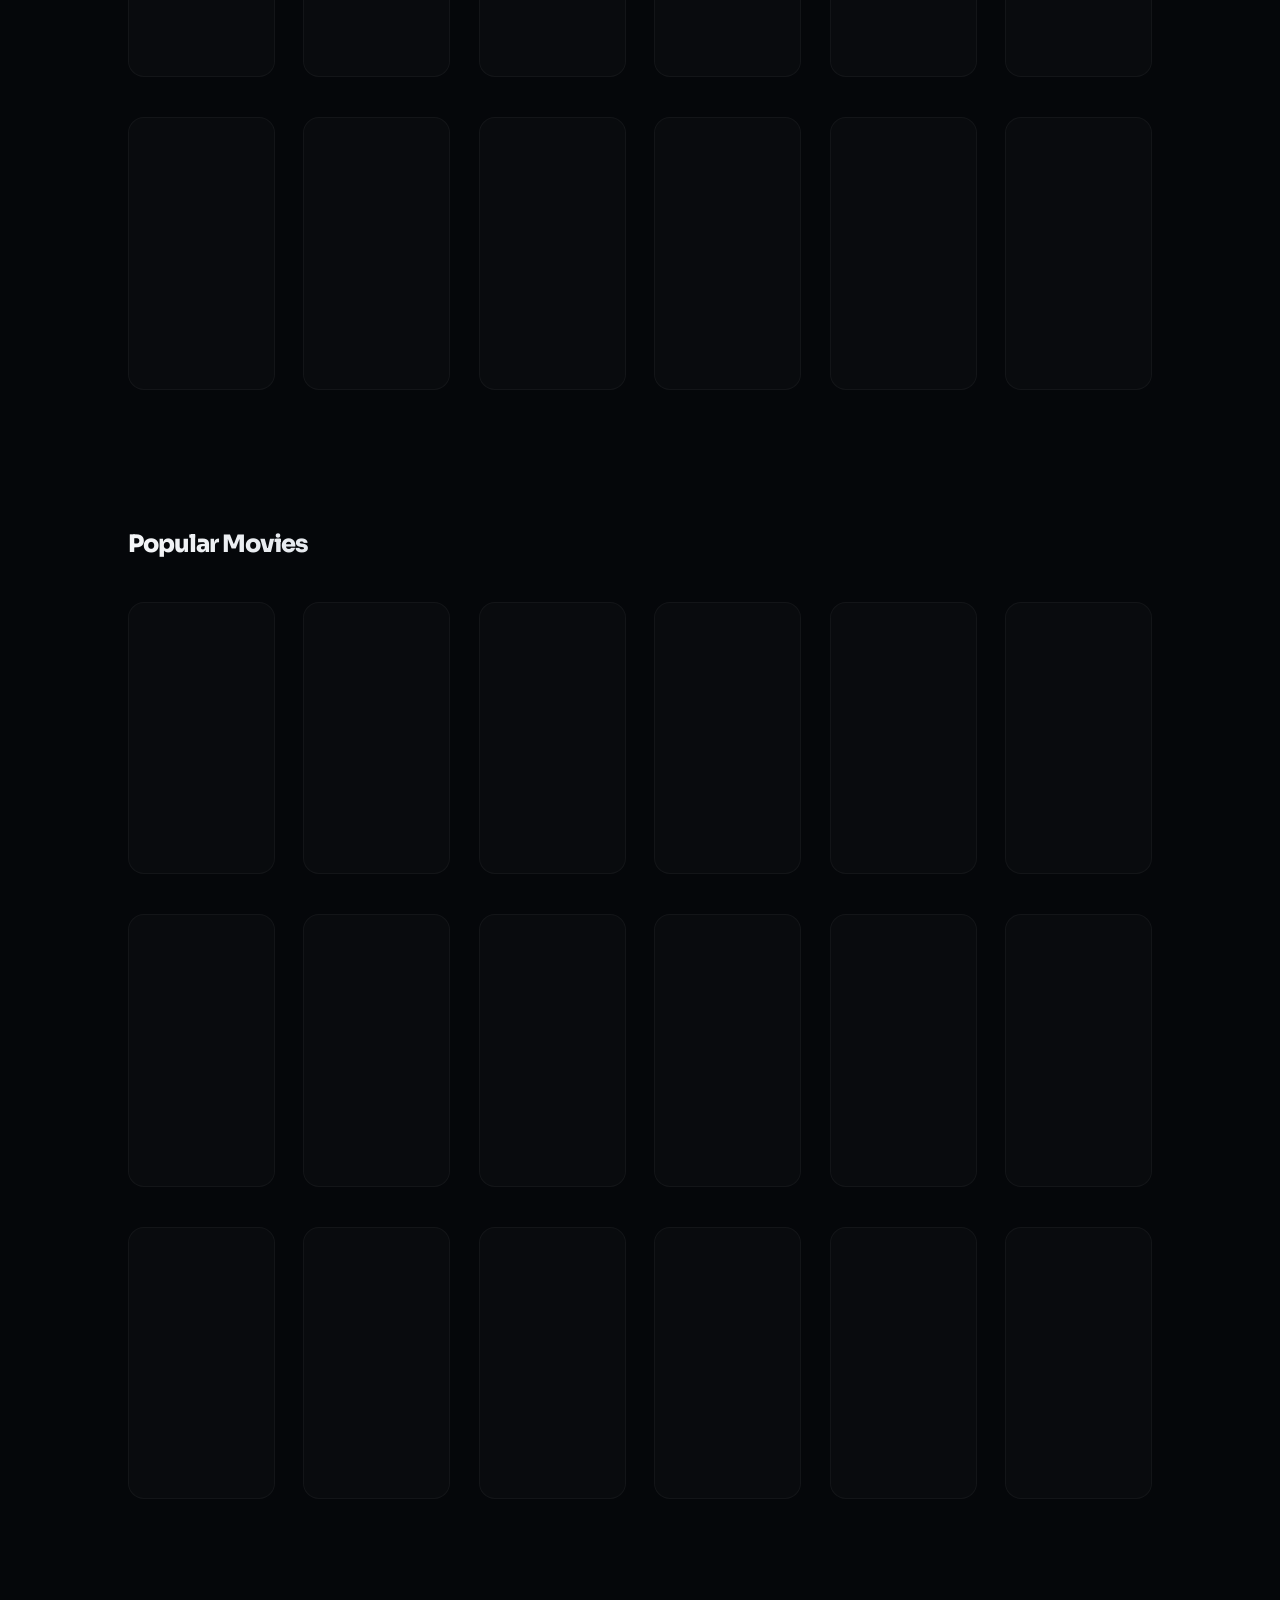
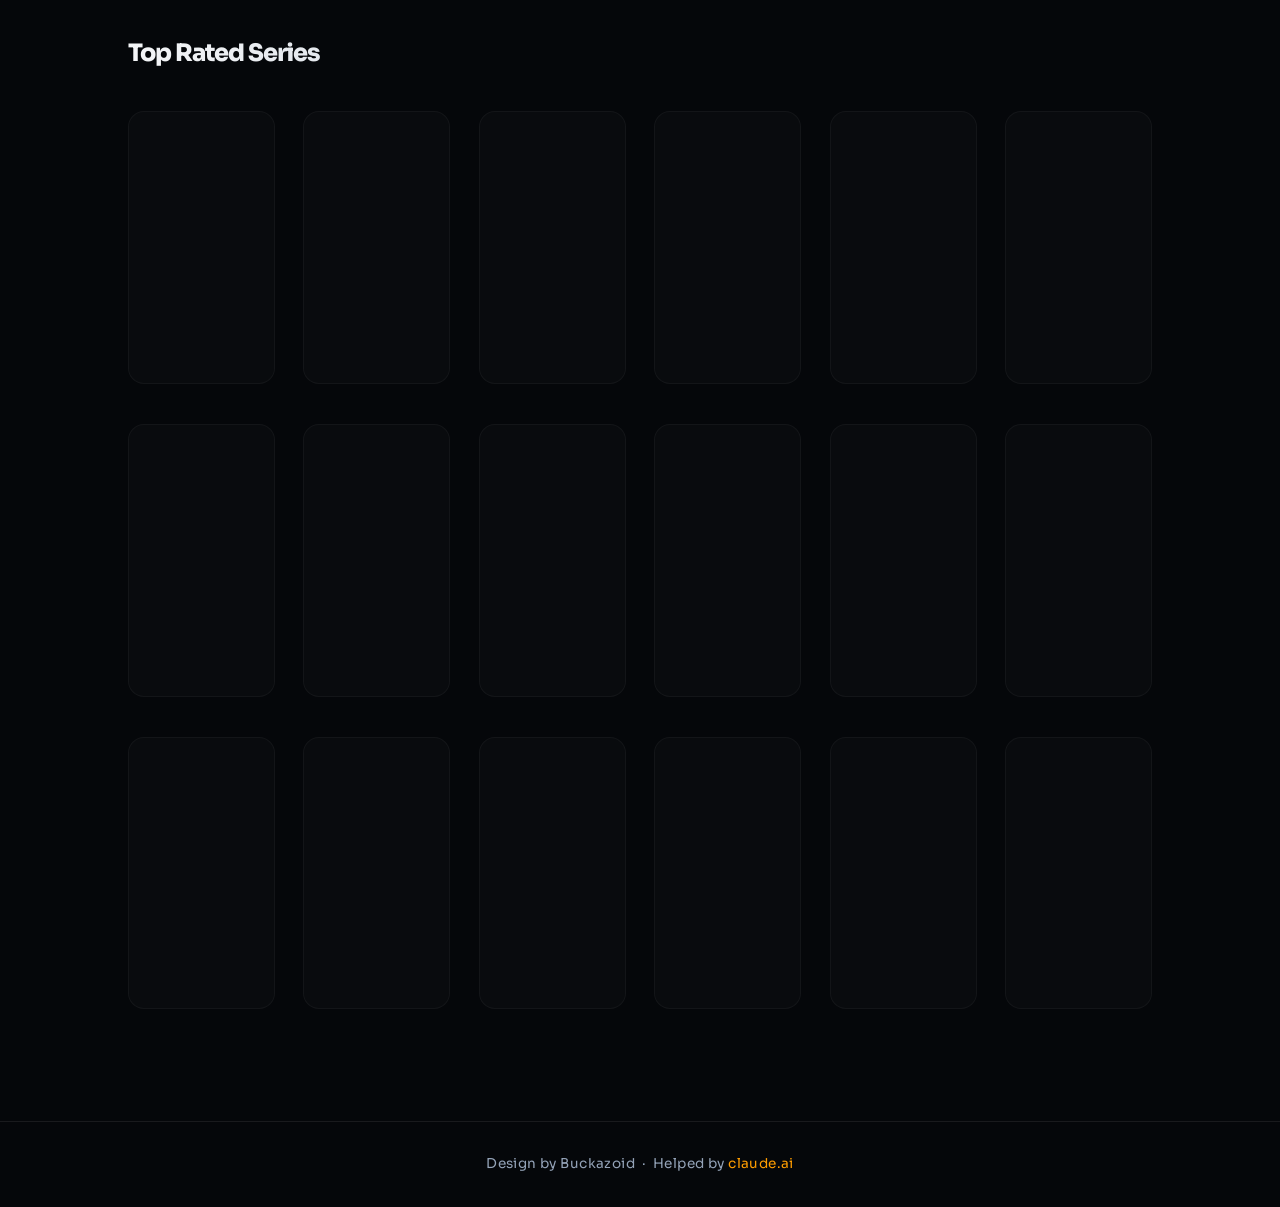
==== commit f5d6fb1d: "Update index.html" ====
--- a/index.html
+++ b/index.html
@@ -28,17 +28,16 @@
 
     <header class="hero" id="hero">
         <div class="hero-content" id="heroContent"></div>
+        <div class="hero-search-bar">
+            <div class="hero-search-inner">
+                <span class="hero-search-icon">
+                    <svg width="20" height="20" viewBox="0 0 24 24" fill="none" stroke="currentColor" stroke-width="2.5" stroke-linecap="round" stroke-linejoin="round"><circle cx="11" cy="11" r="8"/><line x1="21" y1="21" x2="16.65" y2="16.65"/></svg>
+                </span>
+                <input type="text" id="heroSearchInput" placeholder="Search for a movie or TV show…" autocomplete="off">
+                <button id="heroSearchBtn">Search</button>
+            </div>
+        </div>
     </header>
-
-    <div class="hero-search-bar">
-        <div class="hero-search-inner">
-            <span class="hero-search-icon">
-                <svg width="20" height="20" viewBox="0 0 24 24" fill="none" stroke="currentColor" stroke-width="2.5" stroke-linecap="round" stroke-linejoin="round"><circle cx="11" cy="11" r="8"/><line x1="21" y1="21" x2="16.65" y2="16.65"/></svg>
-            </span>
-            <input type="text" id="heroSearchInput" placeholder="Search for a movie or TV show…" autocomplete="off">
-            <button id="heroSearchBtn">Search</button>
-        </div>
-    </div>
 
     <div class="filter-bar">
         <div class="filter-group">
--- a/css/style.css
+++ b/css/style.css
@@ -549,6 +549,10 @@
     appearance: auto;
     color-scheme: dark;
 }
+.filter-group-sm select {
+    min-width: 100px;
+    padding: 0.8rem 0.9rem;
+}
 
 .filter-group select option {
     background: #0f1117;
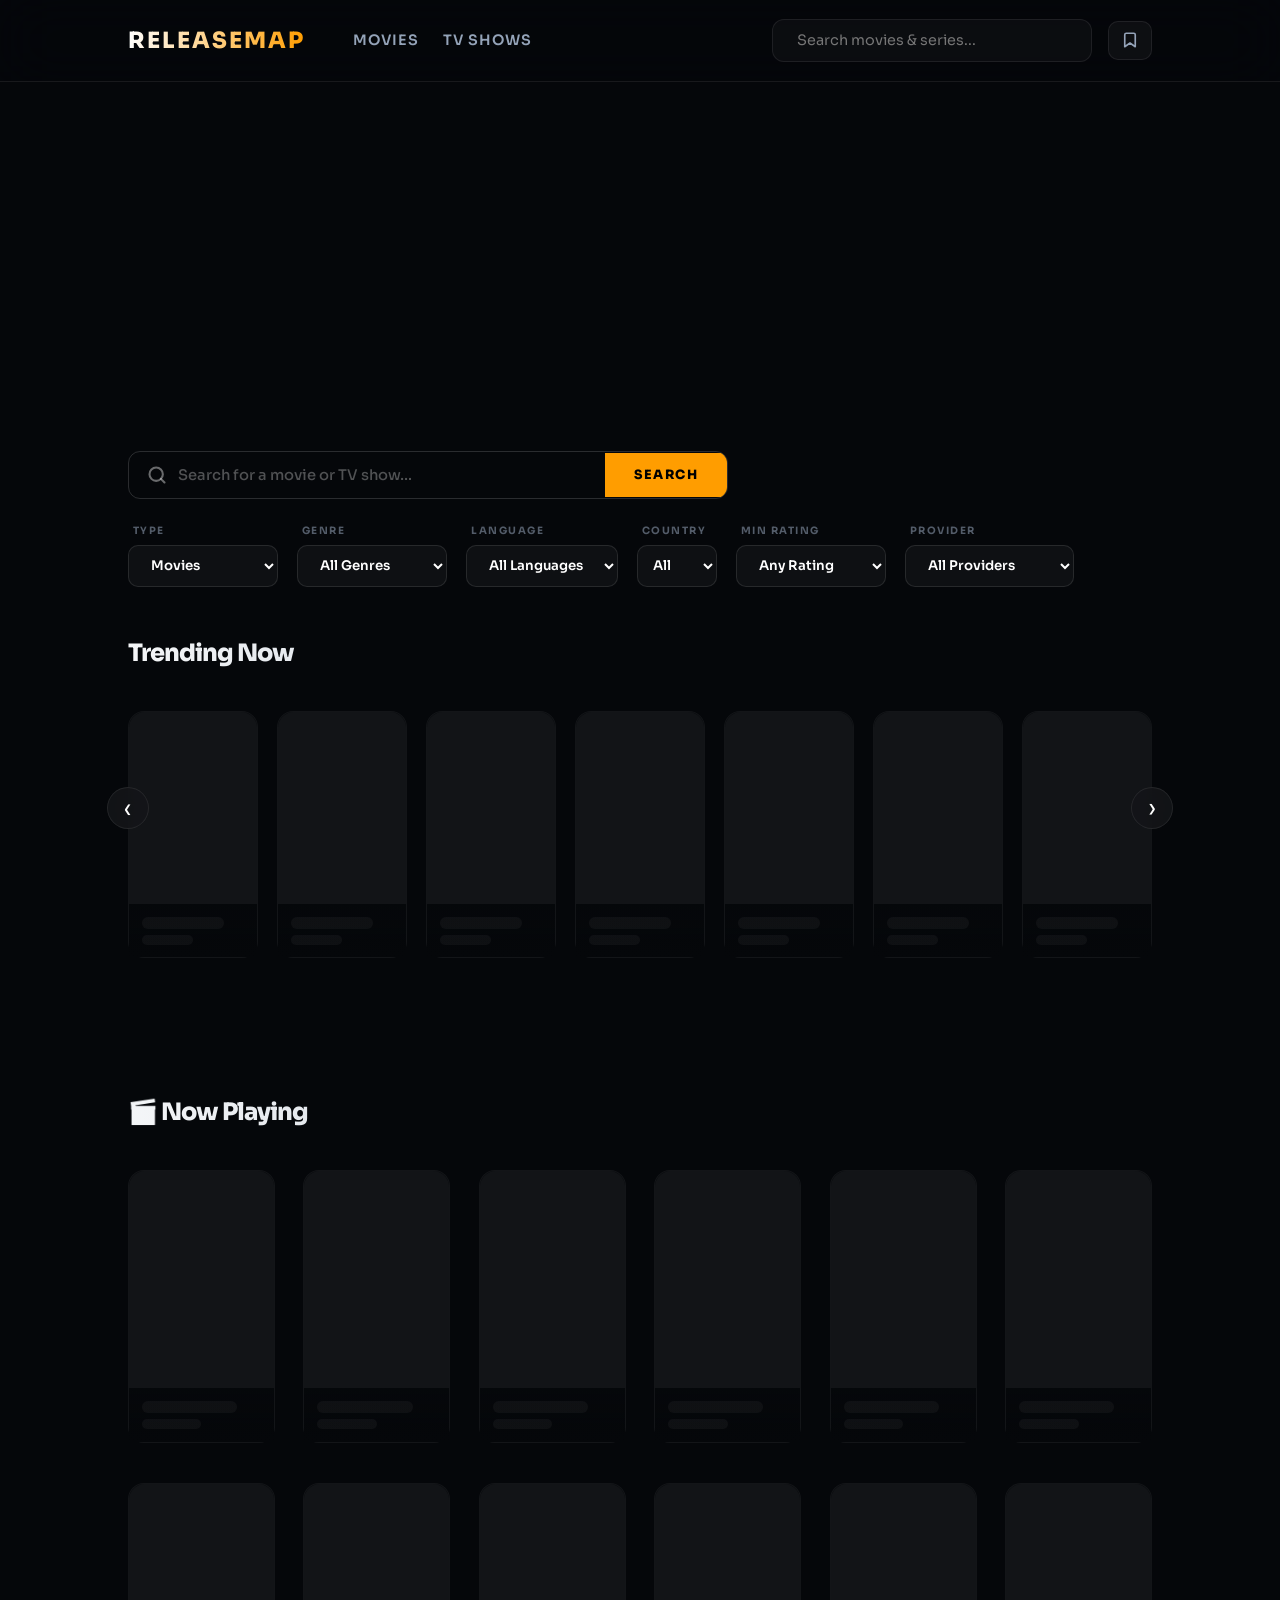
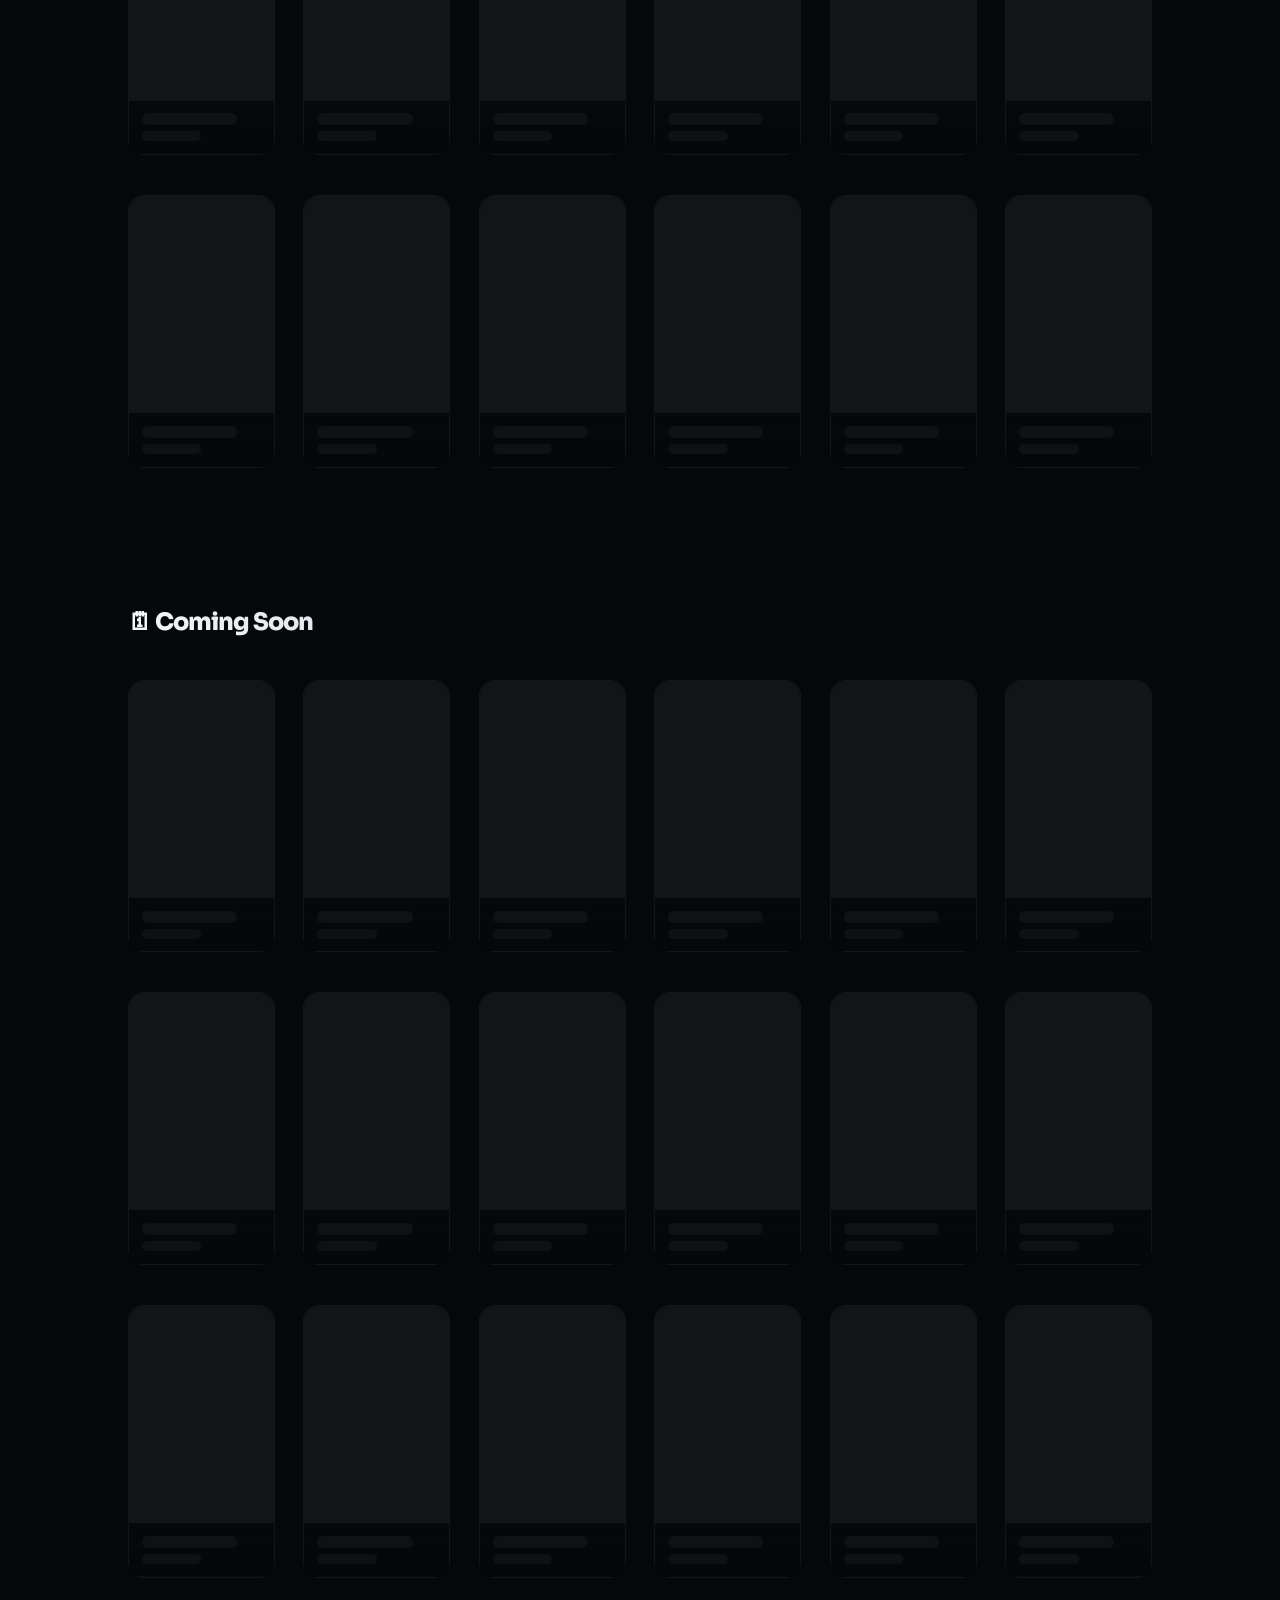
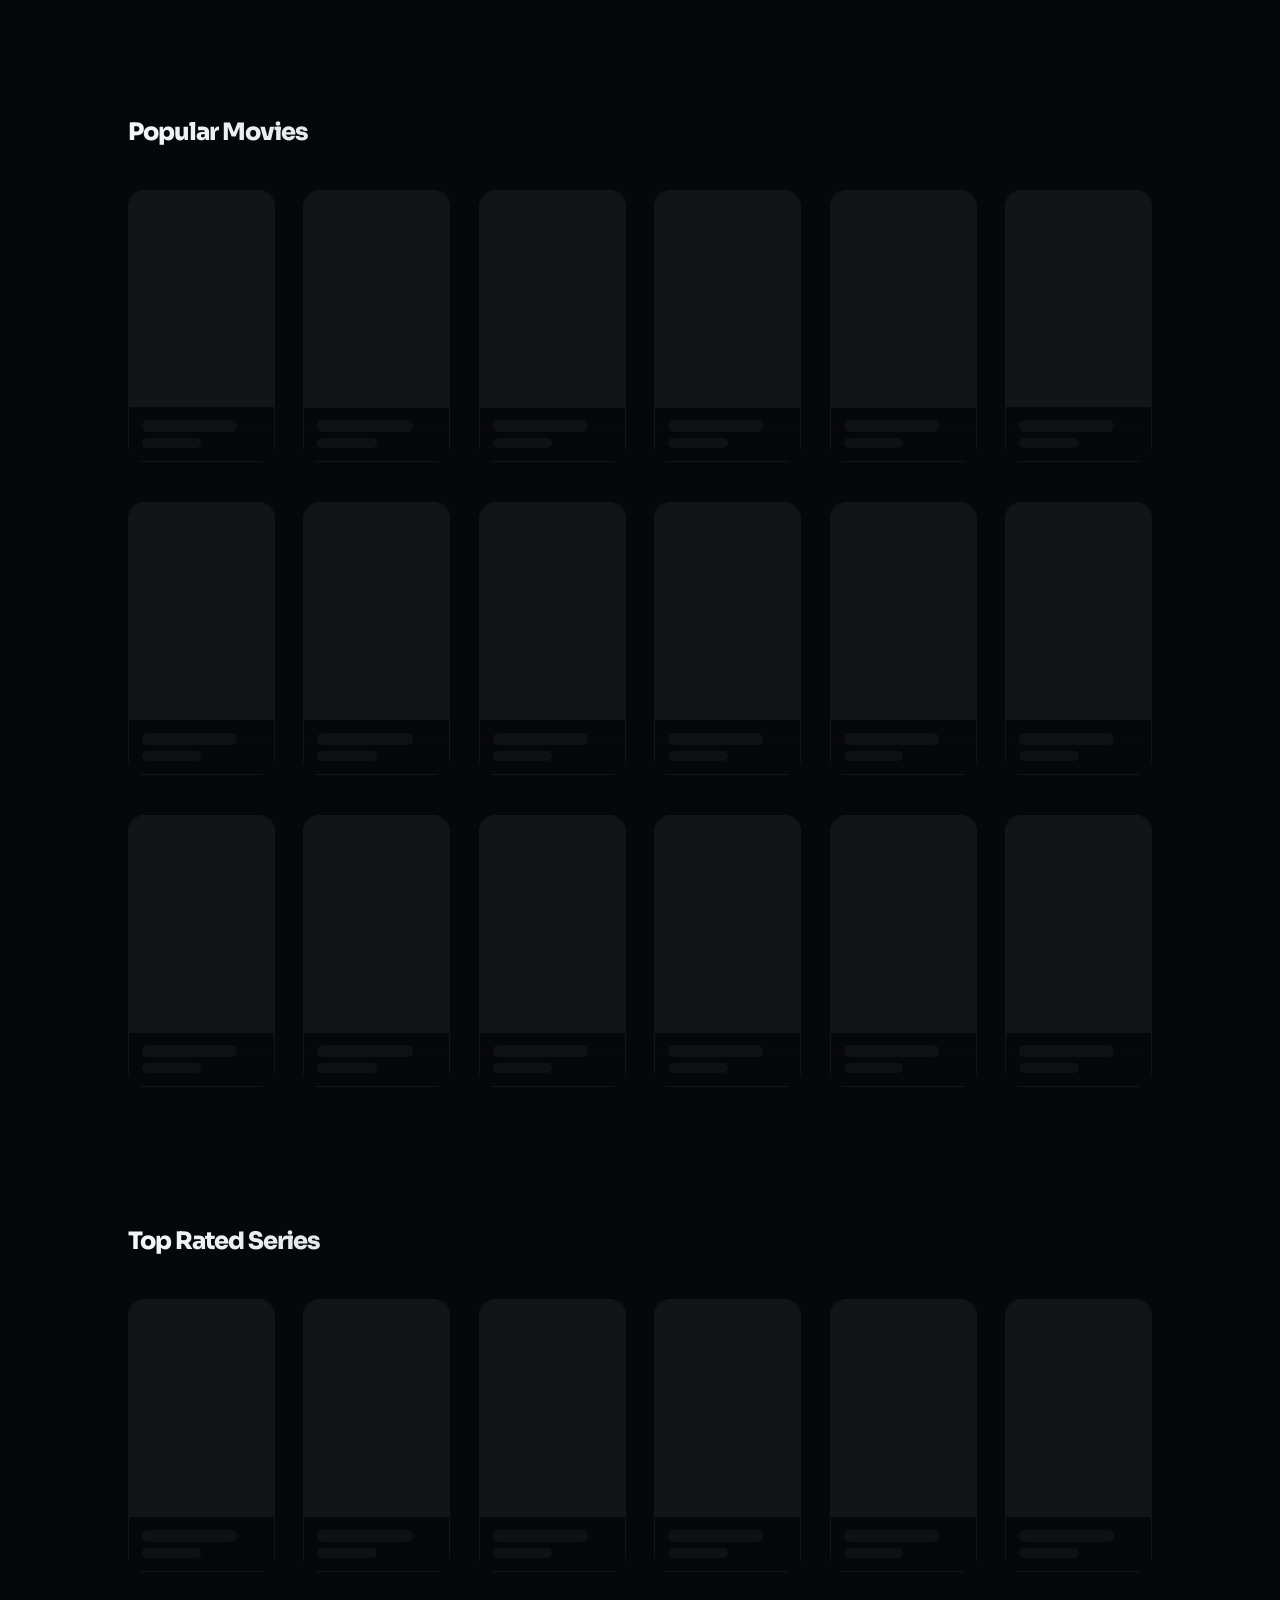
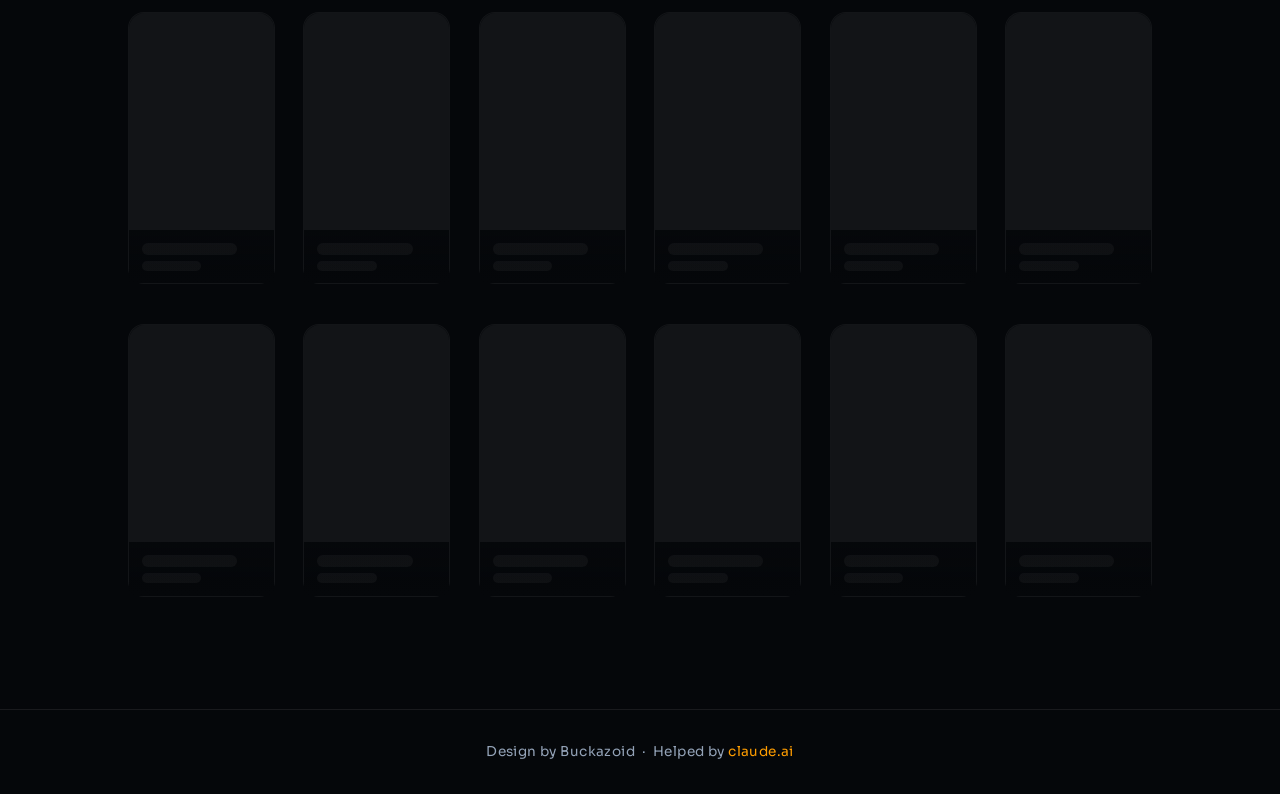
==== commit 01fbe8ee: "Update index.html" ====
--- a/index.html
+++ b/index.html
@@ -28,16 +28,17 @@
 
     <header class="hero" id="hero">
         <div class="hero-content" id="heroContent"></div>
-        <div class="hero-search-bar">
-            <div class="hero-search-inner">
-                <span class="hero-search-icon">
-                    <svg width="20" height="20" viewBox="0 0 24 24" fill="none" stroke="currentColor" stroke-width="2.5" stroke-linecap="round" stroke-linejoin="round"><circle cx="11" cy="11" r="8"/><line x1="21" y1="21" x2="16.65" y2="16.65"/></svg>
-                </span>
-                <input type="text" id="heroSearchInput" placeholder="Search for a movie or TV show…" autocomplete="off">
-                <button id="heroSearchBtn">Search</button>
-            </div>
+    </header>
+
+    <div class="hero-search-bar">
+        <div class="hero-search-inner">
+            <span class="hero-search-icon">
+                <svg width="20" height="20" viewBox="0 0 24 24" fill="none" stroke="currentColor" stroke-width="2.5" stroke-linecap="round" stroke-linejoin="round"><circle cx="11" cy="11" r="8"/><line x1="21" y1="21" x2="16.65" y2="16.65"/></svg>
+            </span>
+            <input type="text" id="heroSearchInput" placeholder="Search for a movie or TV show…" autocomplete="off">
+            <button id="heroSearchBtn">Search</button>
         </div>
-    </header>
+    </div>
 
     <div class="filter-bar">
         <div class="filter-group">
--- a/css/style.css
+++ b/css/style.css
@@ -233,46 +233,37 @@
 /* ── Hero Search Bar ──────────────────────────────────────────────────────── */
 .hero-search-bar {
     position: relative;
-    z-index: 50;
+    z-index: 10;
     width: 100%;
     display: flex;
-    flex-direction: column;
-    align-items: center;
-    padding: 0 var(--main-padding);
-    margin-top: -28px; /* overlap the hero bottom gradient */
+    justify-content: flex-start;
+    padding: 1.8rem var(--main-padding) 0;
+    background: var(--bg-dark);
 }
 
 .hero-search-inner {
     position: relative;
     width: 100%;
-    max-width: 760px;
-    display: flex;
-    align-items: center;
-    background: rgba(12, 14, 18, 0.88);
-    backdrop-filter: blur(24px);
-    border: 1px solid var(--glass-border);
-    border-radius: 18px;
-    box-shadow: 0 8px 40px rgba(0,0,0,0.55), 0 0 0 1px rgba(255,255,255,0.04);
+    max-width: 600px;
+    display: flex;
+    align-items: center;
+    background: transparent;
+    border: 1.5px solid rgba(255,255,255,0.15);
+    border-radius: 12px;
     transition: var(--transition);
-    overflow: visible;
+    overflow: hidden;
 }
 
 .hero-search-inner:focus-within {
-    border-color: var(--accent);
-    box-shadow: 0 8px 40px rgba(0,0,0,0.6), 0 0 30px var(--accent-glow);
+    border-color: rgba(255,255,255,0.35);
 }
 
 .hero-search-icon {
     flex-shrink: 0;
     display: flex;
     align-items: center;
-    padding: 0 1rem 0 1.4rem;
-    color: var(--text-dim);
-    transition: color 0.3s;
-}
-
-.hero-search-inner:focus-within .hero-search-icon {
-    color: var(--accent);
+    padding: 0 0.7rem 0 1.1rem;
+    color: rgba(255,255,255,0.4);
 }
 
 #heroSearchInput {
@@ -282,47 +273,41 @@
     outline: none;
     color: white;
     font-family: 'Sora', sans-serif;
-    font-size: 1rem;
+    font-size: 0.92rem;
     font-weight: 500;
-    padding: 1.1rem 0;
+    padding: 0.9rem 0;
     caret-color: var(--accent);
 }
 
 #heroSearchInput::placeholder {
-    color: rgba(148, 163, 184, 0.5);
+    color: rgba(255,255,255,0.3);
 }
 
 #heroSearchBtn {
     flex-shrink: 0;
-    margin: 6px;
-    padding: 0.7rem 1.8rem;
-    background: linear-gradient(135deg, var(--accent), var(--secondary));
+    margin: 0;
+    padding: 0.9rem 1.8rem;
+    background: var(--accent);
     color: #000;
     border: none;
-    border-radius: 12px;
+    border-radius: 0;
     font-family: 'Sora', sans-serif;
-    font-size: 0.85rem;
-    font-weight: 800;
-    letter-spacing: 0.5px;
+    font-size: 0.8rem;
+    font-weight: 900;
+    letter-spacing: 1.5px;
     cursor: pointer;
-    transition: var(--transition);
+    transition: background 0.2s;
     text-transform: uppercase;
 }
 
 #heroSearchBtn:hover {
-    filter: brightness(1.15);
-    transform: scale(1.04);
-    box-shadow: 0 6px 20px rgba(255, 157, 0, 0.4);
-}
-
+    background: #ffb030;
+}
 
 @media (max-width: 768px) {
-    .hero-search-bar {
-        margin-top: -20px;
-        padding: 0 1.2rem;
-    }
-    #heroSearchInput { font-size: 0.9rem; }
-    #heroSearchBtn { padding: 0.6rem 1.1rem; font-size: 0.75rem; }
+    .hero-search-bar { padding: 1.2rem 1.2rem 0; }
+    #heroSearchInput { font-size: 0.85rem; }
+    #heroSearchBtn { padding: 0.9rem 1.1rem; font-size: 0.72rem; }
 }
 
 
@@ -510,9 +495,9 @@
 /* Filter Bar */
 .filter-bar {
     display: flex;
-    justify-content: center;
-    gap: 1.5rem;
-    padding: 4rem var(--main-padding) 2rem;
+    justify-content: flex-start;
+    gap: 1.2rem;
+    padding: 1.5rem var(--main-padding) 1.5rem;
     flex-wrap: wrap;
     background: transparent;
     position: relative;
@@ -522,36 +507,36 @@
 .filter-group {
     display: flex;
     flex-direction: column;
-    gap: 0.6rem;
+    gap: 0.4rem;
 }
 
 .filter-group label {
-    font-size: 0.7rem;
-    color: var(--text-dim);
+    font-size: 0.63rem;
+    color: rgba(148,163,184,0.55);
     font-weight: 700;
     text-transform: uppercase;
-    letter-spacing: 2px;
-    padding-left: 0.5rem;
+    letter-spacing: 1.5px;
+    padding-left: 0.3rem;
 }
 
 .filter-group select {
-    padding: 0.8rem 1.4rem;
-    border-radius: 100px;
-    background: rgba(255, 255, 255, 0.03);
+    padding: 0.65rem 1.1rem;
+    border-radius: 10px;
+    background: rgba(255,255,255,0.04);
     color: white;
-    border: 1px solid var(--glass-border);
+    border: 1px solid rgba(255,255,255,0.1);
     outline: none;
     cursor: pointer;
     transition: var(--transition);
-    min-width: 160px;
-    font-size: 0.85rem;
+    min-width: 150px;
+    font-size: 0.83rem;
     font-weight: 600;
     appearance: auto;
     color-scheme: dark;
 }
 .filter-group-sm select {
-    min-width: 100px;
-    padding: 0.8rem 0.9rem;
+    min-width: 80px;
+    padding: 0.65rem 0.7rem;
 }
 
 .filter-group select option {
@@ -574,58 +559,126 @@
 
 /* Hero Section */
 .hero {
-    height: 75vh;
     width: 100%;
     position: relative;
     display: flex;
-    align-items: center;
+    align-items: stretch;
     padding: 0 var(--main-padding);
-    margin-top: 0;
     background-size: cover;
-    background-position: center 20%;
+    background-position: center 25%;
     transition: background-image 0.8s ease-in-out;
+    overflow: hidden;
+    min-height: 340px;
 }
 
 .hero::after {
     content: '';
     position: absolute;
-    bottom: 0;
-    left: 0;
-    width: 100%;
-    height: 60%;
-    background: linear-gradient(to top, var(--bg-dark), transparent);
-}
-
-.hero::before {
-    content: '';
-    position: absolute;
-    top: 0;
-    left: 0;
-    width: 100%;
-    height: 100%;
-    background: radial-gradient(circle at 20% 50%, rgba(5, 7, 10, 0.8), transparent 70%);
-}
-
+    inset: 0;
+    background:
+        linear-gradient(to top, var(--bg-dark) 0%, rgba(5,7,10,0.6) 60%, rgba(5,7,10,0.35) 100%),
+        linear-gradient(to right, rgba(5,7,10,0.92) 30%, rgba(5,7,10,0.3) 70%, transparent 100%);
+    pointer-events: none;
+}
+.hero::before { display: none; }
+
+/* hero-content = left info + right poster */
 .hero-content {
     position: relative;
     z-index: 10;
-    max-width: 700px;
-}
-
-.hero-content h1 {
-    font-size: 4.5rem;
+    width: 100%;
+    display: flex;
+    align-items: flex-start;
+    justify-content: space-between;
+    gap: 2rem;
+    padding-top: 5rem;
+    padding-bottom: 2.5rem;
+}
+
+/* left column */
+.hero-info {
+    flex: 1;
+    min-width: 0;
+    max-width: 520px;
+    display: flex;
+    flex-direction: column;
+    align-items: flex-start;
+}
+
+.hero-badges {
+    display: flex;
+    align-items: center;
+    gap: 0.5rem;
+    margin-bottom: 0.7rem;
+    flex-wrap: wrap;
+}
+.hero-badge-type {
+    font-size: 0.68rem;
+    font-weight: 900;
+    text-transform: uppercase;
+    letter-spacing: 1.5px;
+    padding: 3px 9px;
+    border-radius: 5px;
+}
+.hero-badge-type.movie  { background: var(--accent); color: #000; }
+.hero-badge-type.tv     { background: #7c3aed; color: #fff; }
+.hero-badge-year {
+    font-size: 0.72rem;
+    color: var(--text-dim);
+    background: rgba(255,255,255,0.08);
+    border: 1px solid var(--glass-border);
+    padding: 2px 8px;
+    border-radius: 5px;
+    font-weight: 600;
+}
+.hero-badge-rating {
+    font-size: 0.78rem;
     font-weight: 800;
-    margin-bottom: 1.2rem;
-    line-height: 1;
-    letter-spacing: -2px;
-}
-
-.hero-content p {
-    font-size: 1.2rem;
-    color: var(--text-dim);
-    margin-bottom: 2.5rem;
-    max-width: 500px;
-    line-height: 1.6;
+    color: var(--accent);
+}
+
+.hero-info h1 {
+    font-size: 3rem;
+    font-weight: 800;
+    margin-bottom: 0.75rem;
+    line-height: 1.05;
+    letter-spacing: -1.5px;
+}
+
+.hero-info p {
+    font-size: 0.9rem;
+    color: var(--text-dim);
+    margin-bottom: 1.6rem;
+    line-height: 1.65;
+    max-width: 460px;
+}
+
+.hero-actions {
+    display: flex;
+    gap: 0.8rem;
+    flex-wrap: wrap;
+}
+
+/* right column — poster floats top-right */
+.hero-poster {
+    flex-shrink: 0;
+    width: 150px;
+    align-self: flex-start;
+    margin-top: 3.5rem;
+}
+.hero-poster img {
+    width: 100%;
+    border-radius: 10px;
+    box-shadow: 0 16px 48px rgba(0,0,0,0.75);
+    border: 1px solid rgba(255,255,255,0.1);
+    display: block;
+}
+
+@media (max-width: 768px) {
+    .hero-info h1  { font-size: 1.8rem; }
+    .hero-poster   { width: 90px; margin-top: 4rem; }
+    .hero-info p   { display: none; }
+    .hero-content  { padding-top: 4rem; padding-bottom: 1.5rem; }
 }
 
 .btn {
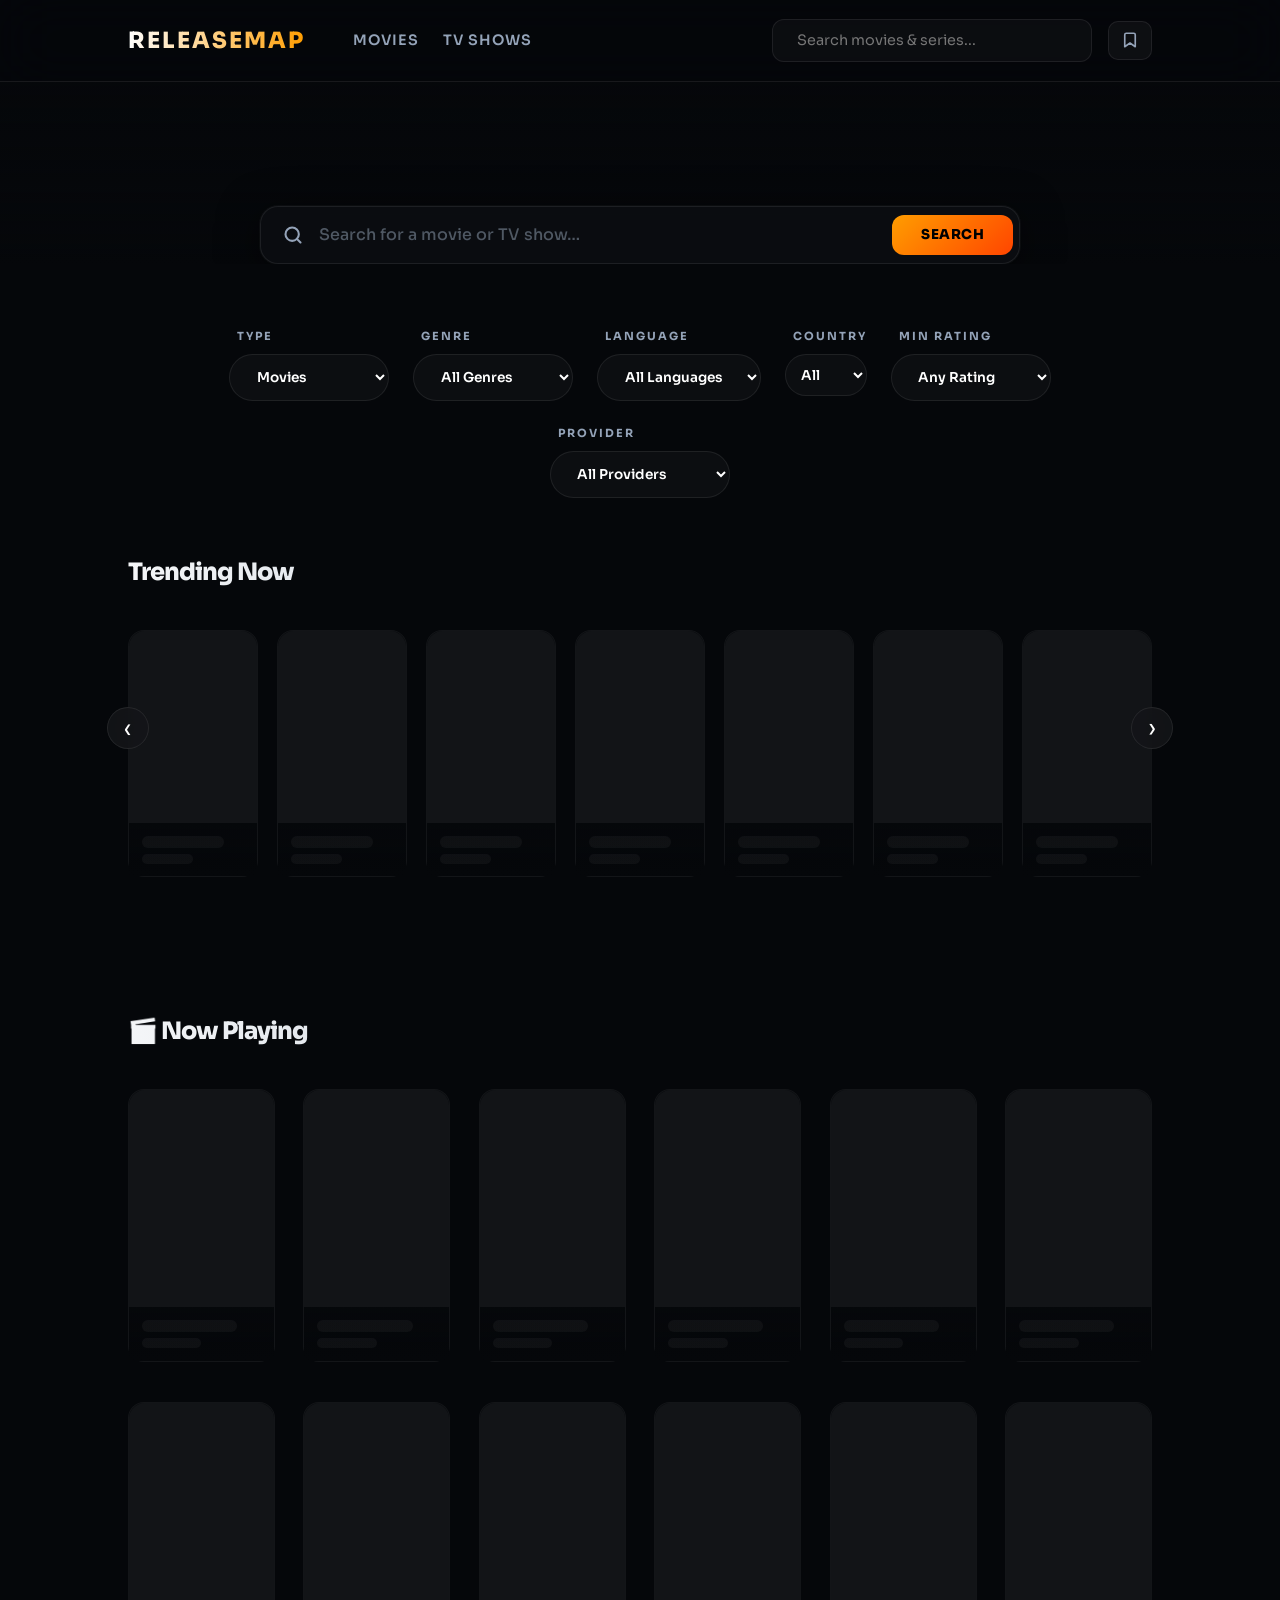
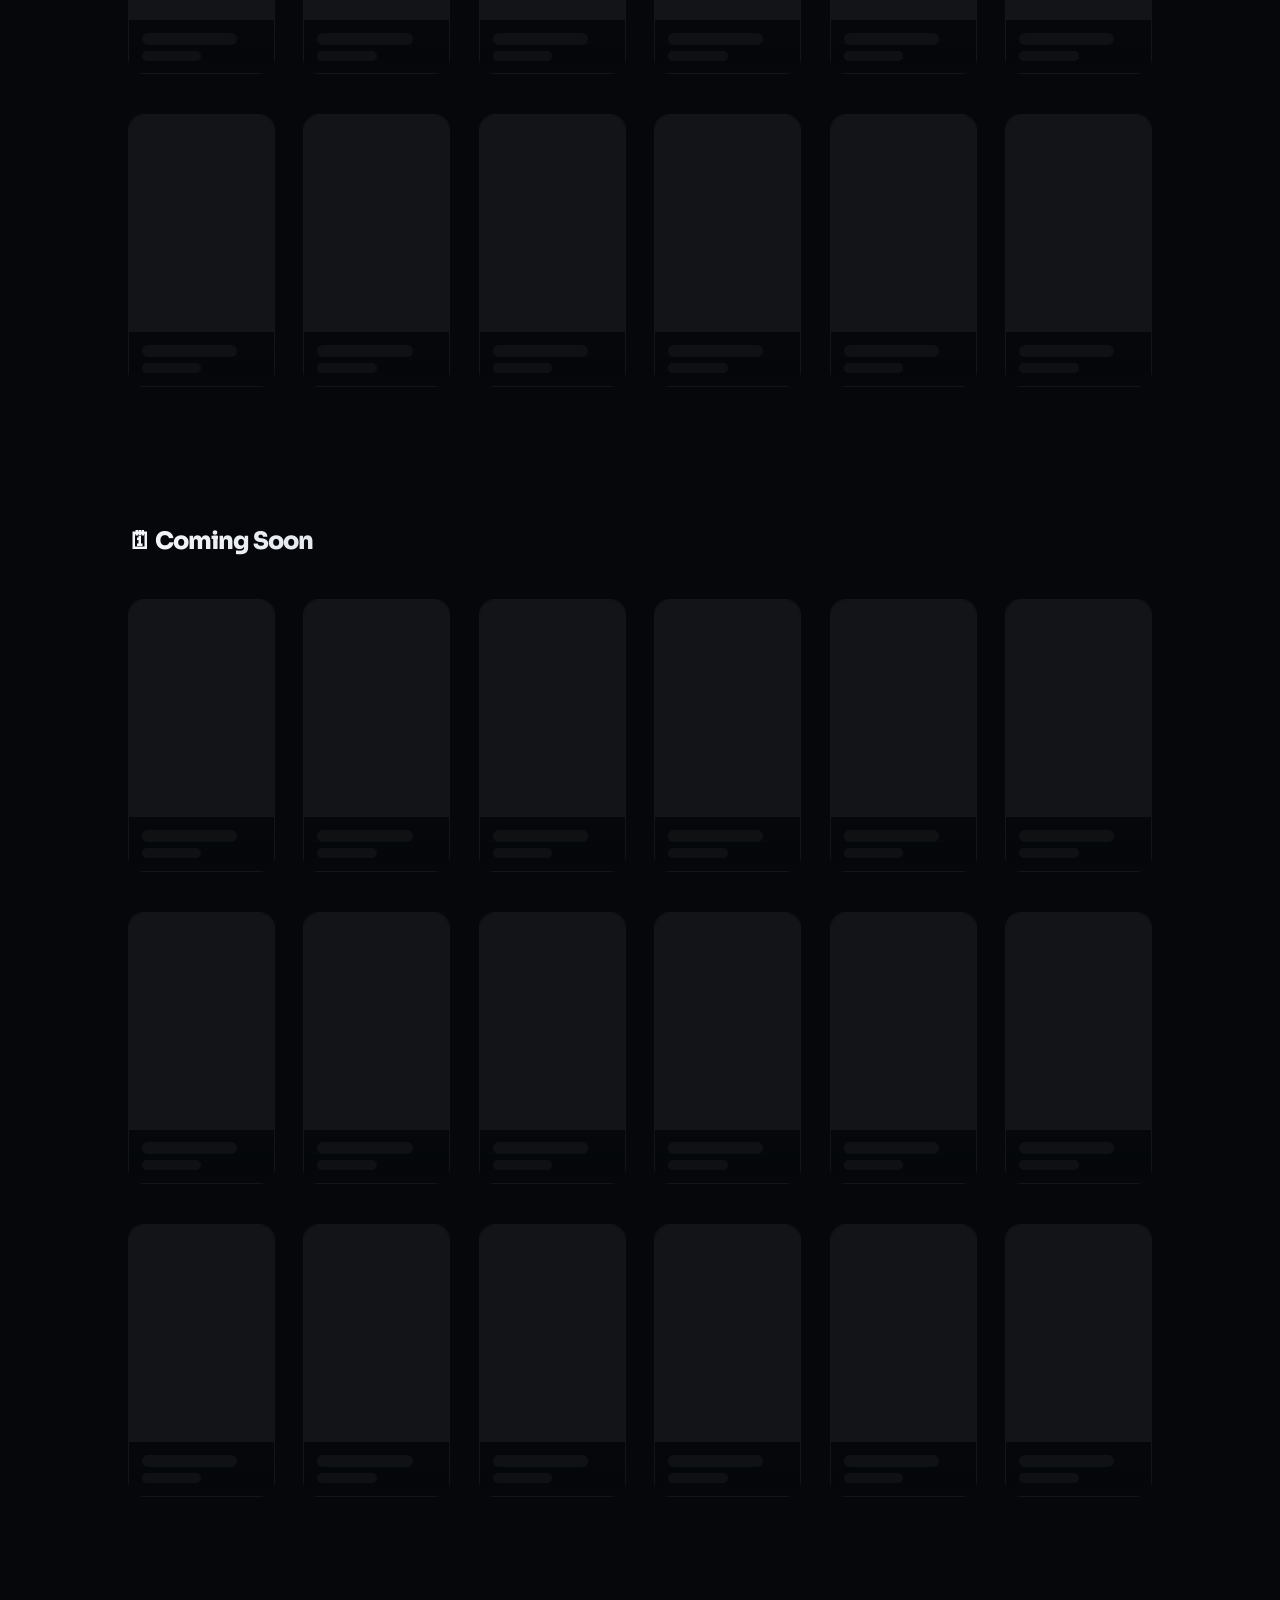
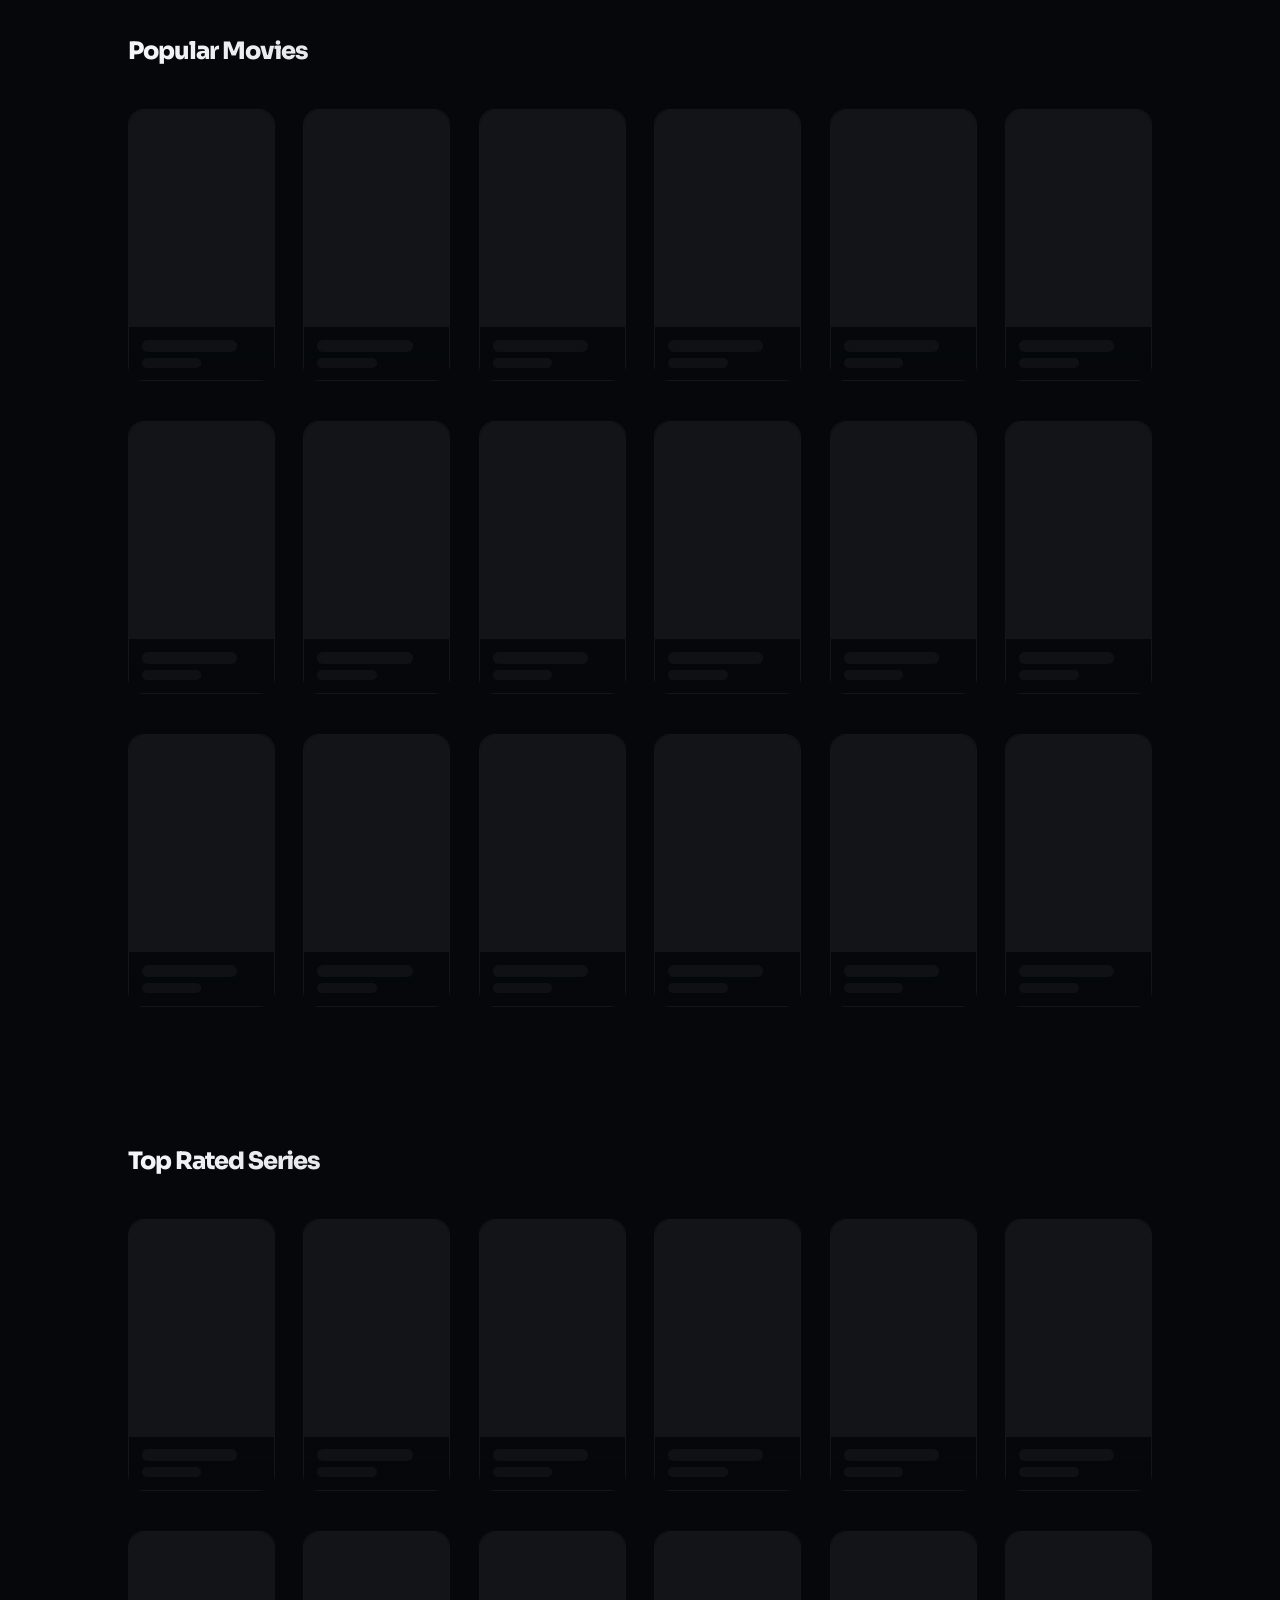
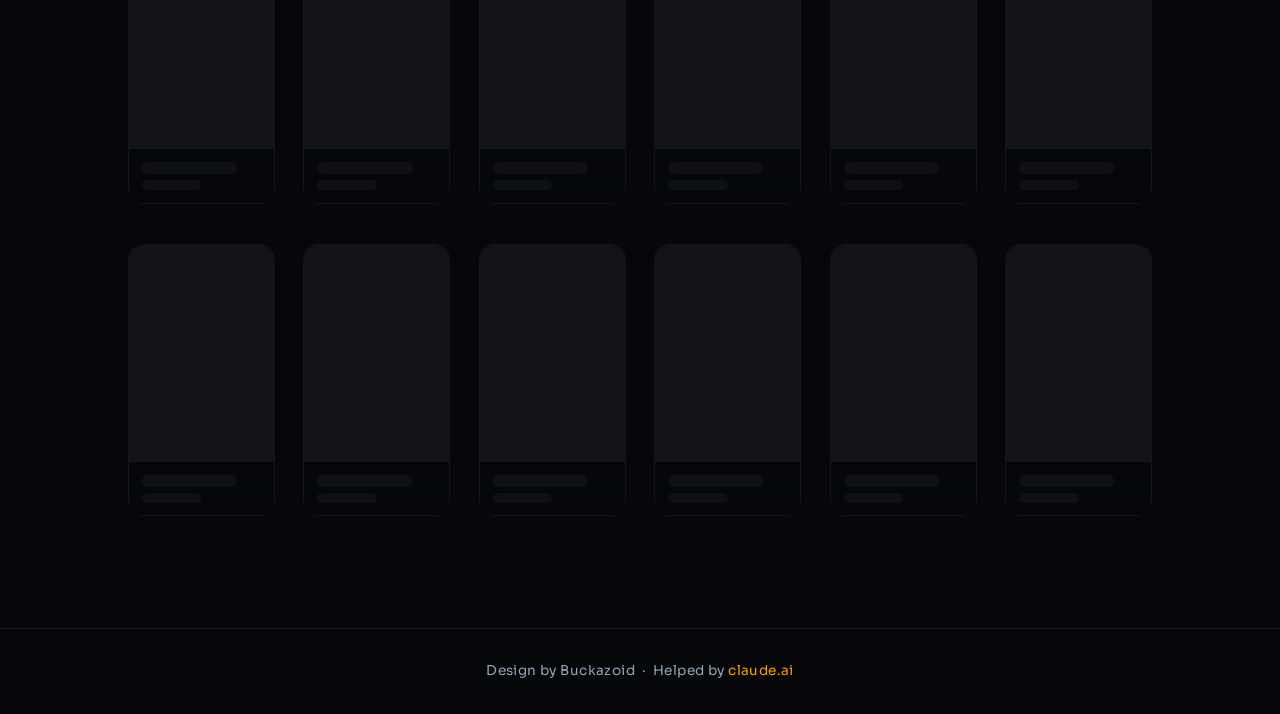
==== commit 7f181f9e: "Update index.html" ====
--- a/index.html
+++ b/index.html
@@ -28,17 +28,16 @@
 
     <header class="hero" id="hero">
         <div class="hero-content" id="heroContent"></div>
+        <div class="hero-search-bar">
+            <div class="hero-search-inner">
+                <span class="hero-search-icon">
+                    <svg width="20" height="20" viewBox="0 0 24 24" fill="none" stroke="currentColor" stroke-width="2.5" stroke-linecap="round" stroke-linejoin="round"><circle cx="11" cy="11" r="8"/><line x1="21" y1="21" x2="16.65" y2="16.65"/></svg>
+                </span>
+                <input type="text" id="heroSearchInput" placeholder="Search for a movie or TV show…" autocomplete="off">
+                <button id="heroSearchBtn">Search</button>
+            </div>
+        </div>
     </header>
-
-    <div class="hero-search-bar">
-        <div class="hero-search-inner">
-            <span class="hero-search-icon">
-                <svg width="20" height="20" viewBox="0 0 24 24" fill="none" stroke="currentColor" stroke-width="2.5" stroke-linecap="round" stroke-linejoin="round"><circle cx="11" cy="11" r="8"/><line x1="21" y1="21" x2="16.65" y2="16.65"/></svg>
-            </span>
-            <input type="text" id="heroSearchInput" placeholder="Search for a movie or TV show…" autocomplete="off">
-            <button id="heroSearchBtn">Search</button>
-        </div>
-    </div>
 
     <div class="filter-bar">
         <div class="filter-group">
--- a/css/style.css
+++ b/css/style.css
@@ -236,34 +236,43 @@
     z-index: 10;
     width: 100%;
     display: flex;
-    justify-content: flex-start;
-    padding: 1.8rem var(--main-padding) 0;
-    background: var(--bg-dark);
+    flex-direction: column;
+    align-items: center;
+    padding: 0 var(--main-padding);
+    margin-top: -28px;
 }
 
 .hero-search-inner {
     position: relative;
     width: 100%;
-    max-width: 600px;
-    display: flex;
-    align-items: center;
-    background: transparent;
-    border: 1.5px solid rgba(255,255,255,0.15);
-    border-radius: 12px;
+    max-width: 760px;
+    display: flex;
+    align-items: center;
+    background: rgba(12, 14, 18, 0.88);
+    backdrop-filter: blur(24px);
+    border: 1px solid var(--glass-border);
+    border-radius: 18px;
+    box-shadow: 0 8px 40px rgba(0,0,0,0.55), 0 0 0 1px rgba(255,255,255,0.04);
     transition: var(--transition);
-    overflow: hidden;
+    overflow: visible;
 }
 
 .hero-search-inner:focus-within {
-    border-color: rgba(255,255,255,0.35);
+    border-color: var(--accent);
+    box-shadow: 0 8px 40px rgba(0,0,0,0.6), 0 0 30px var(--accent-glow);
 }
 
 .hero-search-icon {
     flex-shrink: 0;
     display: flex;
     align-items: center;
-    padding: 0 0.7rem 0 1.1rem;
-    color: rgba(255,255,255,0.4);
+    padding: 0 1rem 0 1.4rem;
+    color: var(--text-dim);
+    transition: color 0.3s;
+}
+
+.hero-search-inner:focus-within .hero-search-icon {
+    color: var(--accent);
 }
 
 #heroSearchInput {
@@ -273,42 +282,45 @@
     outline: none;
     color: white;
     font-family: 'Sora', sans-serif;
-    font-size: 0.92rem;
+    font-size: 1rem;
     font-weight: 500;
-    padding: 0.9rem 0;
+    padding: 1.1rem 0;
     caret-color: var(--accent);
 }
 
 #heroSearchInput::placeholder {
-    color: rgba(255,255,255,0.3);
+    color: rgba(148, 163, 184, 0.5);
 }
 
 #heroSearchBtn {
     flex-shrink: 0;
-    margin: 0;
-    padding: 0.9rem 1.8rem;
-    background: var(--accent);
+    margin: 6px;
+    padding: 0.7rem 1.8rem;
+    background: linear-gradient(135deg, var(--accent), var(--secondary));
     color: #000;
     border: none;
-    border-radius: 0;
+    border-radius: 12px;
     font-family: 'Sora', sans-serif;
-    font-size: 0.8rem;
-    font-weight: 900;
-    letter-spacing: 1.5px;
+    font-size: 0.85rem;
+    font-weight: 800;
+    letter-spacing: 0.5px;
     cursor: pointer;
-    transition: background 0.2s;
+    transition: var(--transition);
     text-transform: uppercase;
 }
 
 #heroSearchBtn:hover {
-    background: #ffb030;
+    filter: brightness(1.15);
+    transform: scale(1.04);
+    box-shadow: 0 6px 20px rgba(255, 157, 0, 0.4);
 }
 
 @media (max-width: 768px) {
-    .hero-search-bar { padding: 1.2rem 1.2rem 0; }
-    #heroSearchInput { font-size: 0.85rem; }
-    #heroSearchBtn { padding: 0.9rem 1.1rem; font-size: 0.72rem; }
-}
+    .hero-search-bar { margin-top: -20px; padding: 0 1.2rem; }
+    #heroSearchInput { font-size: 0.9rem; }
+    #heroSearchBtn { padding: 0.6rem 1.1rem; font-size: 0.75rem; }
+}
+
 
 
 /* ── Watchlist Nav Button ───────────────────────────────────────────────────── */
@@ -495,9 +507,9 @@
 /* Filter Bar */
 .filter-bar {
     display: flex;
-    justify-content: flex-start;
-    gap: 1.2rem;
-    padding: 1.5rem var(--main-padding) 1.5rem;
+    justify-content: center;
+    gap: 1.5rem;
+    padding: 4rem var(--main-padding) 2rem;
     flex-wrap: wrap;
     background: transparent;
     position: relative;
@@ -507,29 +519,29 @@
 .filter-group {
     display: flex;
     flex-direction: column;
-    gap: 0.4rem;
+    gap: 0.6rem;
 }
 
 .filter-group label {
-    font-size: 0.63rem;
-    color: rgba(148,163,184,0.55);
+    font-size: 0.7rem;
+    color: var(--text-dim);
     font-weight: 700;
     text-transform: uppercase;
-    letter-spacing: 1.5px;
-    padding-left: 0.3rem;
+    letter-spacing: 2px;
+    padding-left: 0.5rem;
 }
 
 .filter-group select {
-    padding: 0.65rem 1.1rem;
-    border-radius: 10px;
-    background: rgba(255,255,255,0.04);
+    padding: 0.8rem 1.4rem;
+    border-radius: 100px;
+    background: rgba(255, 255, 255, 0.03);
     color: white;
-    border: 1px solid rgba(255,255,255,0.1);
+    border: 1px solid var(--glass-border);
     outline: none;
     cursor: pointer;
     transition: var(--transition);
-    min-width: 150px;
-    font-size: 0.83rem;
+    min-width: 160px;
+    font-size: 0.85rem;
     font-weight: 600;
     appearance: auto;
     color-scheme: dark;
@@ -562,13 +574,13 @@
     width: 100%;
     position: relative;
     display: flex;
-    align-items: stretch;
+    flex-direction: column;
+    justify-content: flex-end;
     padding: 0 var(--main-padding);
     background-size: cover;
     background-position: center 25%;
     transition: background-image 0.8s ease-in-out;
     overflow: hidden;
-    min-height: 340px;
 }
 
 .hero::after {
@@ -576,22 +588,23 @@
     position: absolute;
     inset: 0;
     background:
-        linear-gradient(to top, var(--bg-dark) 0%, rgba(5,7,10,0.6) 60%, rgba(5,7,10,0.35) 100%),
-        linear-gradient(to right, rgba(5,7,10,0.92) 30%, rgba(5,7,10,0.3) 70%, transparent 100%);
+        linear-gradient(to top, var(--bg-dark) 0%, rgba(5,7,10,0.55) 50%, rgba(5,7,10,0.2) 100%),
+        linear-gradient(to right, rgba(5,7,10,0.85) 30%, transparent 75%);
     pointer-events: none;
 }
+
 .hero::before { display: none; }
 
-/* hero-content = left info + right poster */
+/* hero-content = the horizontal row with info + poster */
 .hero-content {
     position: relative;
     z-index: 10;
     width: 100%;
     display: flex;
-    align-items: flex-start;
+    align-items: flex-end;
     justify-content: space-between;
     gap: 2rem;
-    padding-top: 5rem;
+    padding-top: 7rem;
     padding-bottom: 2.5rem;
 }
 
@@ -599,31 +612,28 @@
 .hero-info {
     flex: 1;
     min-width: 0;
-    max-width: 520px;
-    display: flex;
-    flex-direction: column;
-    align-items: flex-start;
+    max-width: 560px;
 }
 
 .hero-badges {
     display: flex;
     align-items: center;
     gap: 0.5rem;
-    margin-bottom: 0.7rem;
+    margin-bottom: 0.9rem;
     flex-wrap: wrap;
 }
 .hero-badge-type {
-    font-size: 0.68rem;
+    font-size: 0.7rem;
     font-weight: 900;
     text-transform: uppercase;
     letter-spacing: 1.5px;
-    padding: 3px 9px;
+    padding: 3px 10px;
     border-radius: 5px;
 }
 .hero-badge-type.movie  { background: var(--accent); color: #000; }
 .hero-badge-type.tv     { background: #7c3aed; color: #fff; }
 .hero-badge-year {
-    font-size: 0.72rem;
+    font-size: 0.75rem;
     color: var(--text-dim);
     background: rgba(255,255,255,0.08);
     border: 1px solid var(--glass-border);
@@ -632,25 +642,24 @@
     font-weight: 600;
 }
 .hero-badge-rating {
-    font-size: 0.78rem;
+    font-size: 0.75rem;
     font-weight: 800;
     color: var(--accent);
 }
 
 .hero-info h1 {
-    font-size: 3rem;
+    font-size: 3.2rem;
     font-weight: 800;
-    margin-bottom: 0.75rem;
+    margin-bottom: 0.8rem;
     line-height: 1.05;
     letter-spacing: -1.5px;
 }
 
 .hero-info p {
-    font-size: 0.9rem;
-    color: var(--text-dim);
-    margin-bottom: 1.6rem;
+    font-size: 0.95rem;
+    color: var(--text-dim);
+    margin-bottom: 1.8rem;
     line-height: 1.65;
-    max-width: 460px;
 }
 
 .hero-actions {
@@ -659,26 +668,24 @@
     flex-wrap: wrap;
 }
 
-/* right column — poster floats top-right */
+/* right column — poster */
 .hero-poster {
     flex-shrink: 0;
-    width: 150px;
-    align-self: flex-start;
-    margin-top: 3.5rem;
+    width: 130px;
+    align-self: flex-end;
 }
 .hero-poster img {
     width: 100%;
-    border-radius: 10px;
-    box-shadow: 0 16px 48px rgba(0,0,0,0.75);
-    border: 1px solid rgba(255,255,255,0.1);
+    border-radius: 12px;
+    box-shadow: 0 20px 50px rgba(0,0,0,0.7);
+    border: 1px solid rgba(255,255,255,0.12);
     display: block;
 }
 
 @media (max-width: 768px) {
-    .hero-info h1  { font-size: 1.8rem; }
-    .hero-poster   { width: 90px; margin-top: 4rem; }
-    .hero-info p   { display: none; }
-    .hero-content  { padding-top: 4rem; padding-bottom: 1.5rem; }
+    .hero-info h1 { font-size: 2rem; }
+    .hero-poster  { width: 90px; }
+    .hero-info p  { display: none; }
 }
 
 .btn {
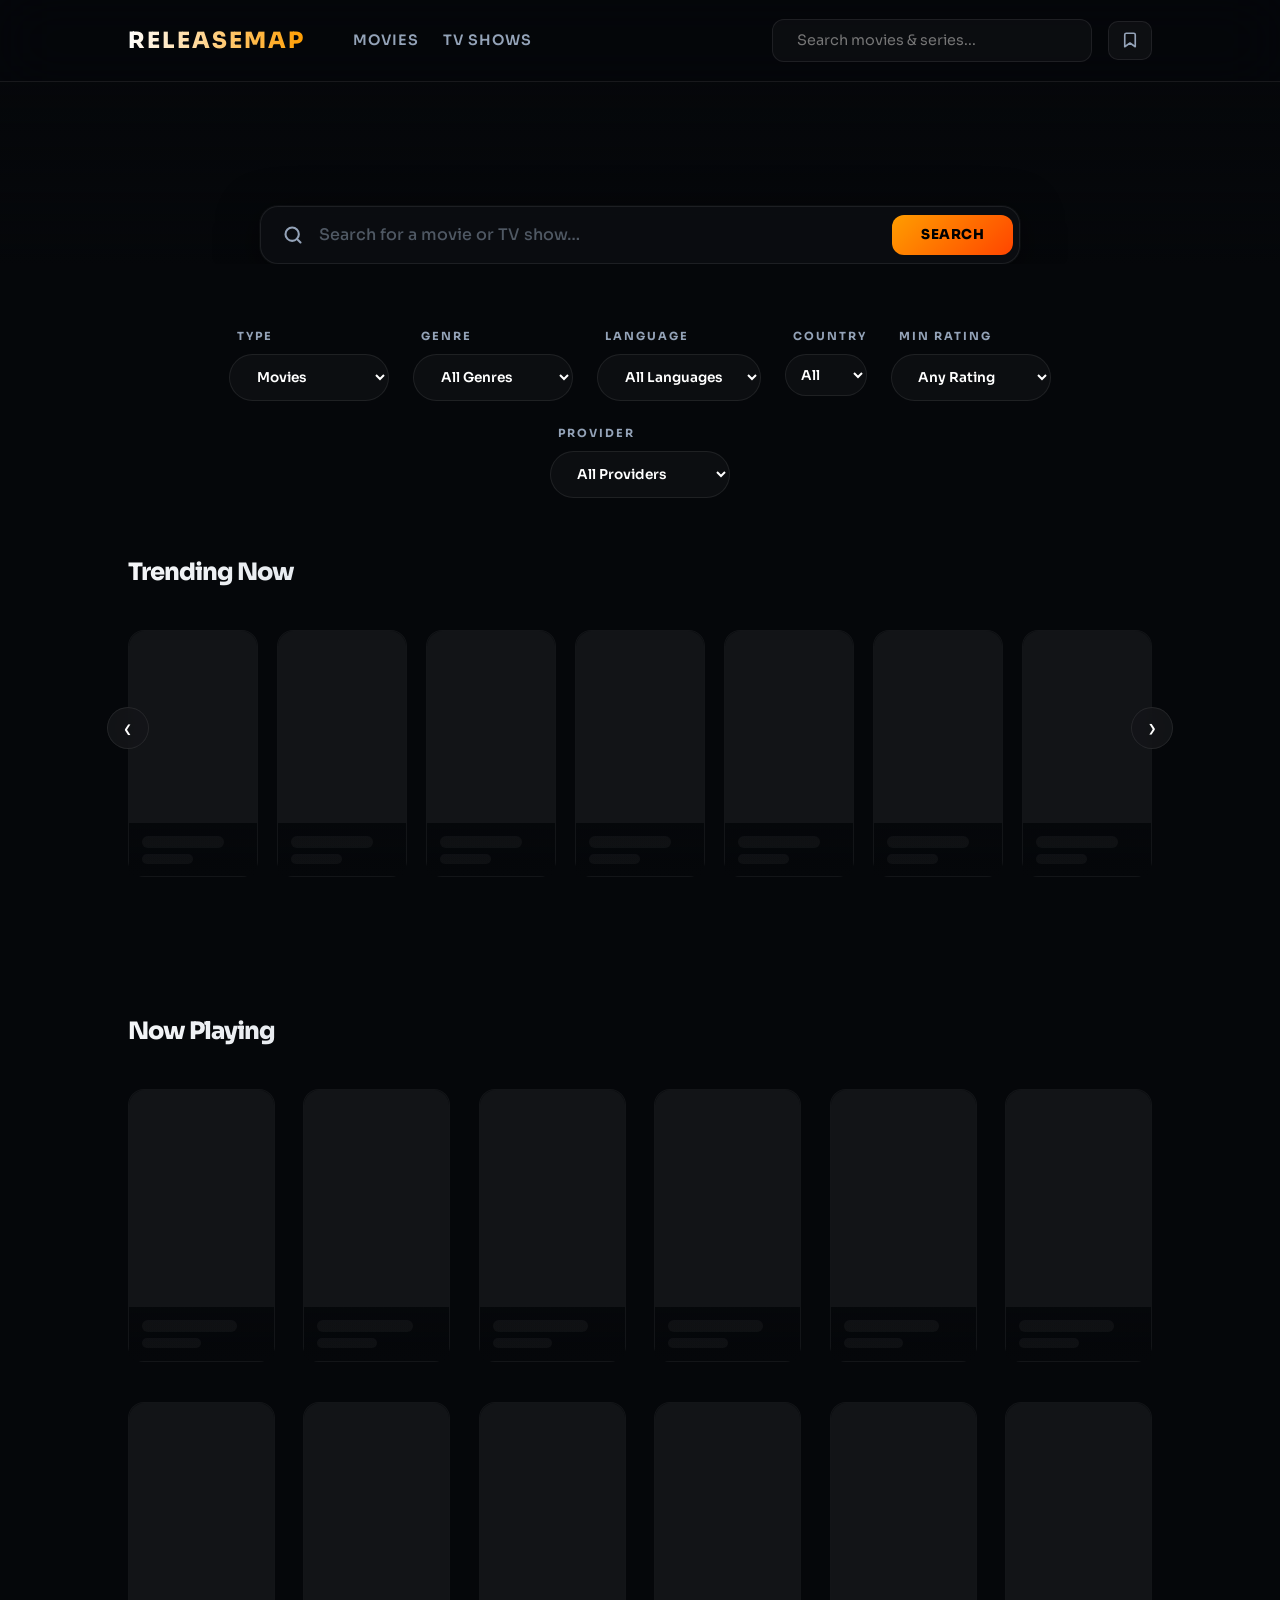
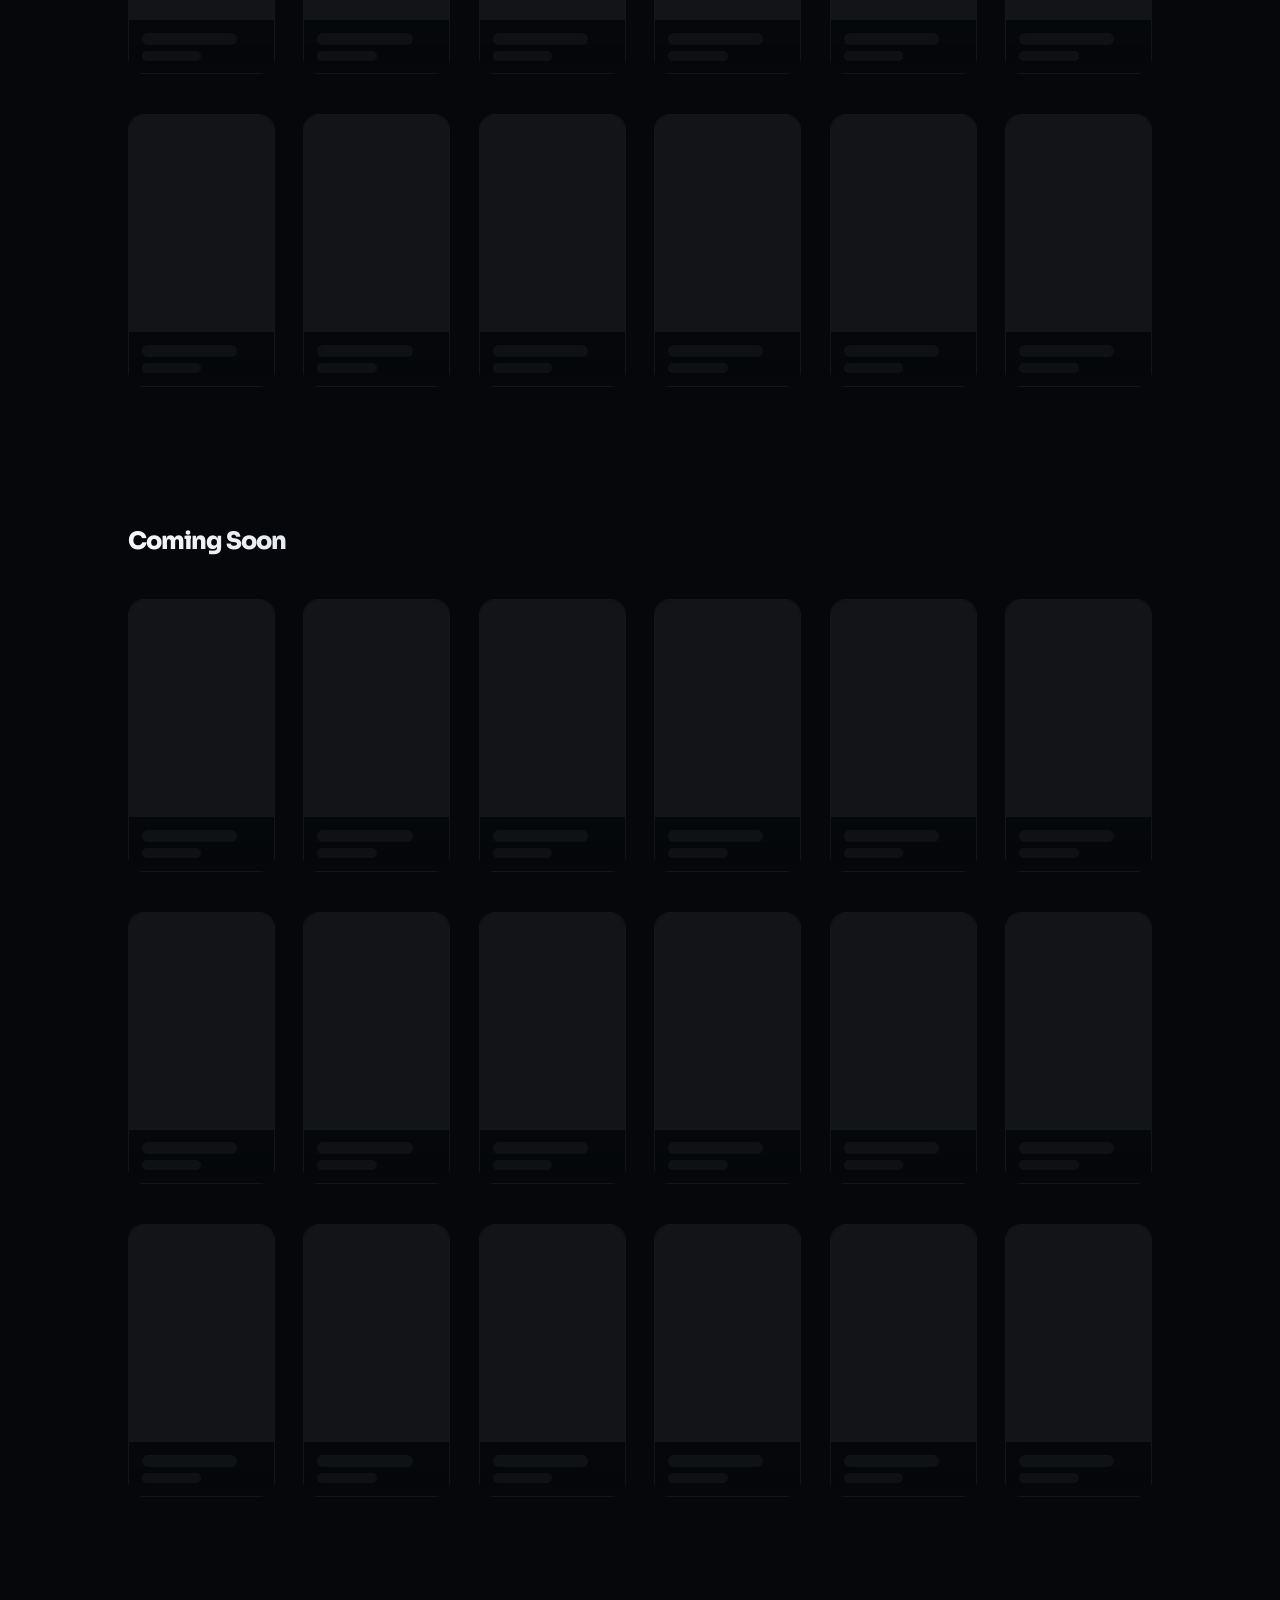
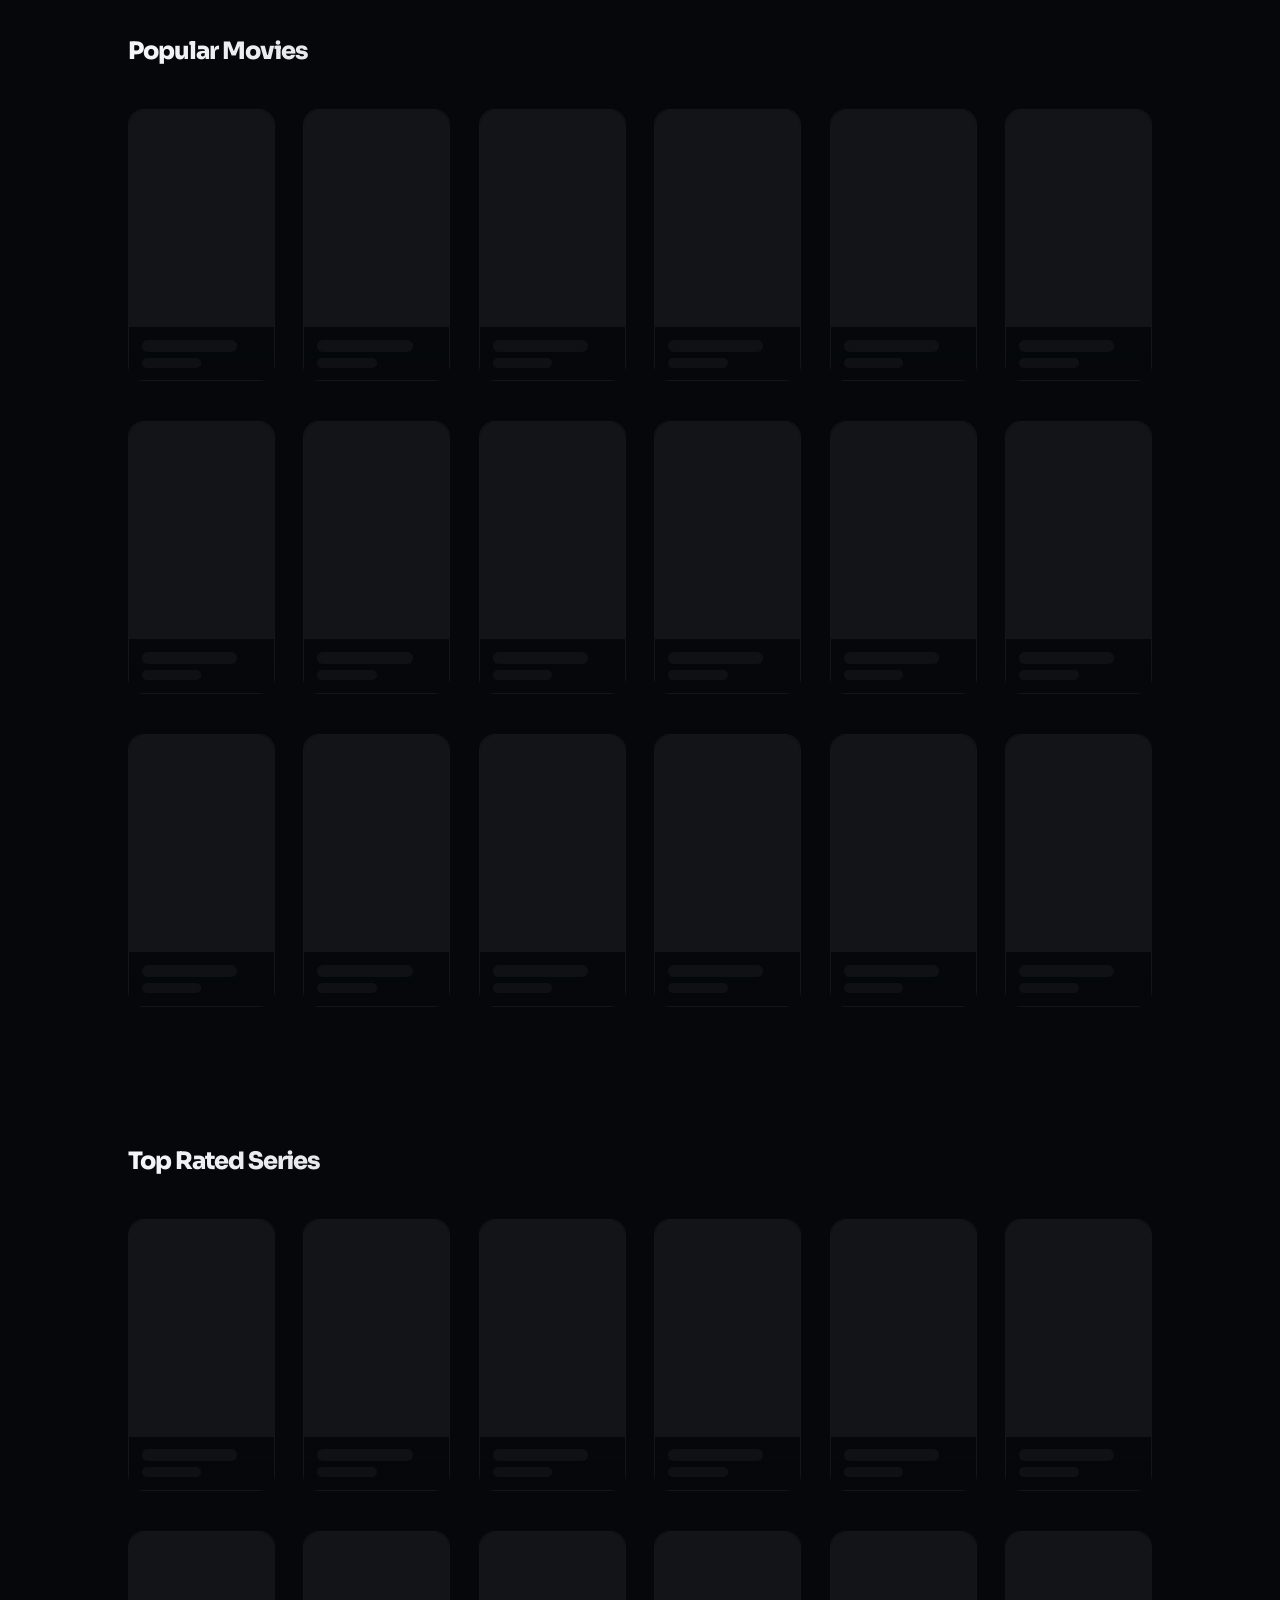
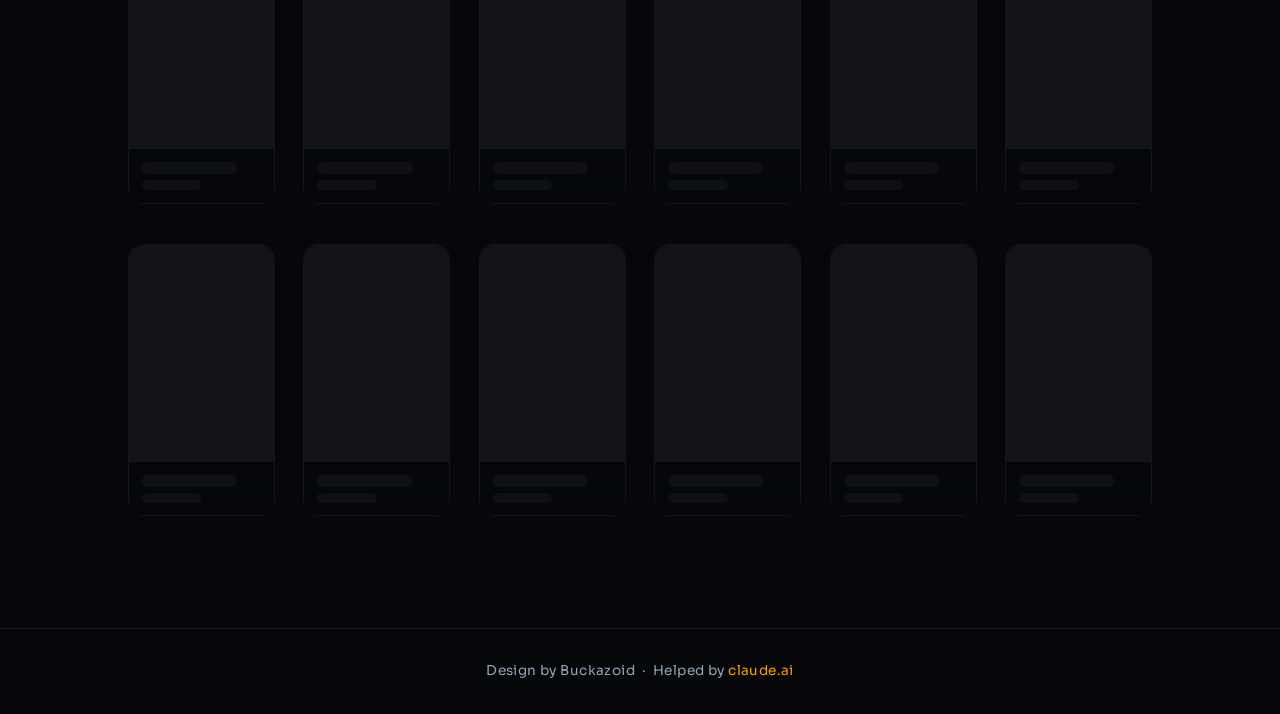
==== commit 2ce35606: "Update index.html" ====
--- a/index.html
+++ b/index.html
@@ -109,12 +109,12 @@
         </section>
 
         <section id="nowPlayingSection">
-            <h2 class="section-title">🎬 Now Playing</h2>
+            <h2 class="section-title">Now Playing</h2>
             <div class="movie-grid" id="nowPlayingGrid"></div>
         </section>
 
         <section id="upcomingSection">
-            <h2 class="section-title">🗓 Coming Soon</h2>
+            <h2 class="section-title">Coming Soon</h2>
             <div class="movie-grid" id="upcomingGrid"></div>
         </section>
 
@@ -157,3 +157,4 @@
     </script>
 </body>
 </html>
+
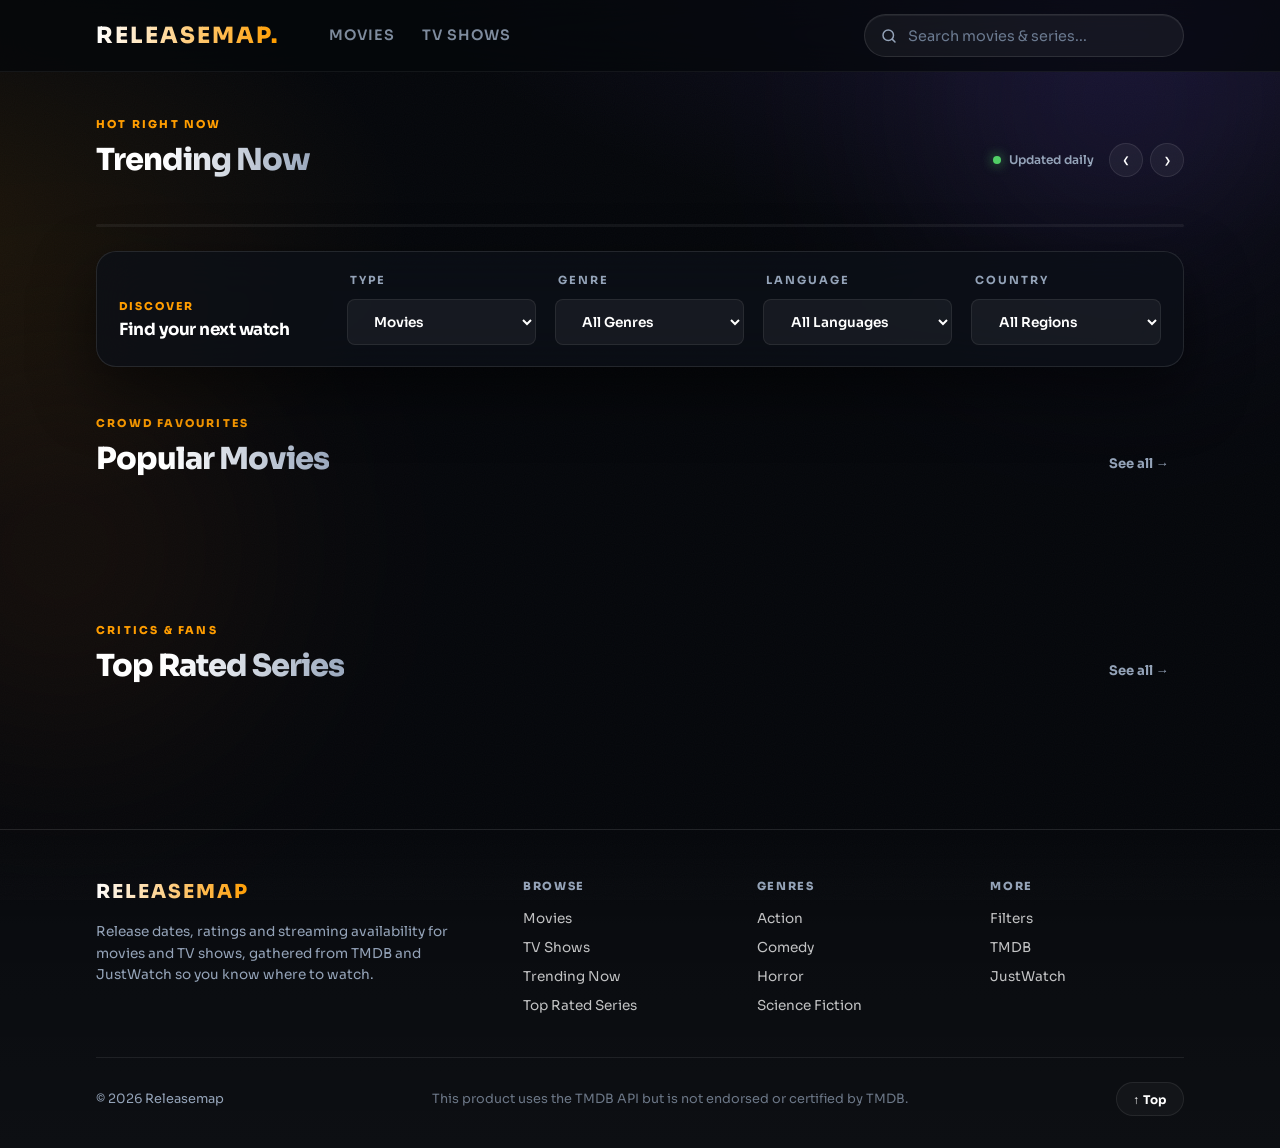
==== commit 73c29612: "Add files via upload" ====
--- a/index.html
+++ b/index.html
@@ -1,160 +1,155 @@
 <!DOCTYPE html>
 <html lang="en">
+
 <head>
     <meta charset="UTF-8">
     <meta name="viewport" content="width=device-width, initial-scale=1.0">
     <title>Releasemap | Movie Database</title>
+    <meta name="theme-color" content="#05070a">
     <link rel="stylesheet" href="css/style.css">
+    <link rel="stylesheet" href="css/responsive.css">
 </head>
-<body>
-    <nav>
+
+<body class="home">
+    <div class="bg-orbs" aria-hidden="true"><span class="orb orb-a"></span><span class="orb orb-b"></span><span class="grain"></span></div>
+    <nav class="site-nav">
         <div class="nav-left">
-            <a href="index.html" class="logo">Releasemap</a>
+            <a href="index.html" class="logo">Releasemap<span class="logo-dot">.</span></a>
             <div class="nav-links">
                 <a href="index.html?type=movie">Movies</a>
                 <a href="index.html?type=tv">TV Shows</a>
             </div>
         </div>
-        <div class="nav-right">
-            <div class="search-container">
-                <input type="text" id="searchInput" placeholder="Search movies & series...">
-            </div>
-            <button class="watchlist-nav-btn" id="watchlistBtn" title="My Watchlist">
-                <svg width="18" height="18" viewBox="0 0 24 24" fill="none" stroke="currentColor" stroke-width="2.2" stroke-linecap="round" stroke-linejoin="round"><path d="M19 21l-7-5-7 5V5a2 2 0 0 1 2-2h10a2 2 0 0 1 2 2z"/></svg>
-                <span class="watchlist-count" id="watchlistCount" style="display:none;">0</span>
-            </button>
+        <div class="search-container">
+            <svg class="search-icon" viewBox="0 0 24 24" fill="none" aria-hidden="true"><circle cx="11" cy="11" r="7" stroke="currentColor" stroke-width="2"/><path d="M20 20l-3.5-3.5" stroke="currentColor" stroke-width="2" stroke-linecap="round"/></svg>
+            <input type="text" id="searchInput" placeholder="Search movies & series..." autocomplete="off" spellcheck="false">
         </div>
     </nav>
 
-    <header class="hero" id="hero">
-        <div class="hero-content" id="heroContent"></div>
-        <div class="hero-search-bar">
-            <div class="hero-search-inner">
-                <span class="hero-search-icon">
-                    <svg width="20" height="20" viewBox="0 0 24 24" fill="none" stroke="currentColor" stroke-width="2.5" stroke-linecap="round" stroke-linejoin="round"><circle cx="11" cy="11" r="8"/><line x1="21" y1="21" x2="16.65" y2="16.65"/></svg>
-                </span>
-                <input type="text" id="heroSearchInput" placeholder="Search for a movie or TV show…" autocomplete="off">
-                <button id="heroSearchBtn">Search</button>
+    <section class="trending-band trending-slider" id="trendingSection">
+        <div class="section-head">
+            <div><p class="eyebrow">Hot right now</p><h2 class="section-title">Trending Now</h2></div>
+            <div class="section-actions">
+                <span class="live-dot"></span><span class="live-text">Updated daily</span>
+                <div class="slider-controls">
+                    <button type="button" class="slider-btn" id="trendingPrev" aria-label="Previous trending titles" aria-controls="trendingViewport">&#8249;</button>
+                    <button type="button" class="slider-btn" id="trendingNext" aria-label="Next trending titles" aria-controls="trendingViewport">&#8250;</button>
+                </div>
             </div>
         </div>
-    </header>
+        <div class="slider-viewport" id="trendingViewport" role="region" aria-label="Trending Now carousel" tabindex="0">
+            <div class="slider-track" id="trendingGrid">
+                <!-- Dynamically populated -->
+            </div>
+        </div>
+        <div class="slider-rail" aria-hidden="true"><span class="slider-thumb" id="trendingThumb"></span></div>
+    </section>
 
-    <div class="filter-bar">
-        <div class="filter-group">
-            <label>Type</label>
-            <select id="typeFilter">
-                <option value="movie">Movies</option>
-                <option value="tv">TV Shows</option>
-            </select>
-        </div>
-        <div class="filter-group">
-            <label>Genre</label>
-            <select id="genreFilter"><option value="">All Genres</option></select>
-        </div>
-        <div class="filter-group">
-            <label>Language</label>
-            <select id="languageFilter"><option value="">All Languages</option></select>
-        </div>
-        <div class="filter-group filter-group-sm">
-            <label>Country</label>
-            <select id="countryFilter"><option value="">All</option></select>
-        </div>
-        <div class="filter-group">
-            <label>Min Rating</label>
-            <select id="ratingFilter">
-                <option value="">Any Rating</option>
-                <option value="9">9+ ★</option>
-                <option value="8">8+ ★</option>
-                <option value="7">7+ ★</option>
-                <option value="6">6+ ★</option>
-                <option value="5">5+ ★</option>
-            </select>
-        </div>
-        <div class="filter-group">
-            <label>Provider</label>
-            <select id="providerFilter">
-                <option value="">All Providers</option>
-                <option value="8">Netflix</option>
-                <option value="337">Disney+</option>
-                <option value="9">Amazon Prime</option>
-                <option value="350">Apple TV+</option>
-                <option value="384">Max</option>
-                <option value="15">Hulu</option>
-                <option value="531">Paramount+</option>
-                <option value="386">Peacock</option>
-                <option value="283">Crunchyroll</option>
-                <option value="119">Amazon Freevee</option>
-            </select>
+    <div class="filter-wrap">
+        <div class="filter-bar filter-card" id="filterBar">
+            <div class="filter-head">
+                <span class="filter-eyebrow">Discover</span>
+                <strong>Find your next watch</strong>
+            </div>
+            <div class="filter-group">
+                <label for="typeFilter">Type</label>
+                <select id="typeFilter">
+                    <option value="movie">Movies</option>
+                    <option value="tv">TV Shows</option>
+                </select>
+            </div>
+            <div class="filter-group">
+                <label for="genreFilter">Genre</label>
+                <select id="genreFilter">
+                    <option value="">All Genres</option>
+                </select>
+            </div>
+            <div class="filter-group">
+                <label for="languageFilter">Language</label>
+                <select id="languageFilter">
+                    <option value="">All Languages</option>
+                </select>
+            </div>
+            <div class="filter-group">
+                <label for="countryFilter">Country</label>
+                <select id="countryFilter">
+                    <option value="">All Regions</option>
+                </select>
+            </div>
         </div>
     </div>
 
     <main id="mainContent">
-        <section id="discoverySection" style="display:none;">
-            <h2 class="section-title" id="discoveryTitle">Discovery Results</h2>
-            <div class="movie-grid" id="discoveryGrid"></div>
+        <section id="discoverySection" style="display: none;">
+            <div class="section-head">
+                <div><p class="eyebrow">Results</p><h2 class="section-title" id="discoveryTitle">Discovery Results</h2></div>
+            </div>
+            <div class="movie-grid" id="discoveryGrid">
+                <!-- Dynamically populated -->
+            </div>
         </section>
-
-        <section id="watchlistSection" style="display:none;">
-            <h2 class="section-title">My Watchlist</h2>
-            <div class="movie-grid" id="watchlistGrid"></div>
-        </section>
-
-        <section class="trending-section" style="position:relative;">
-            <h2 class="section-title">Trending Now</h2>
-            <button id="prevBtn" class="slider-control prev" onclick="moveSlider('prev')">‹</button>
-            <div class="slider-viewport">
-                <div class="slider-track" id="trendingGrid"></div>
+        <section id="popularSection">
+            <div class="section-head">
+                <div><p class="eyebrow">Crowd favourites</p><h2 class="section-title">Popular Movies</h2></div>
+                <a class="see-all" href="index.html?type=movie">See all →</a>
             </div>
-            <button id="nextBtn" class="slider-control next" onclick="moveSlider('next')">›</button>
-        </section>
-
-        <section id="nowPlayingSection">
-            <h2 class="section-title">Now Playing</h2>
-            <div class="movie-grid" id="nowPlayingGrid"></div>
-        </section>
-
-        <section id="upcomingSection">
-            <h2 class="section-title">Coming Soon</h2>
-            <div class="movie-grid" id="upcomingGrid"></div>
-        </section>
-
-        <section id="popularSection">
-            <h2 class="section-title">Popular Movies</h2>
-            <div class="movie-grid" id="popularGrid"></div>
+            <div class="movie-grid" id="popularGrid">
+                <!-- Dynamically populated -->
+            </div>
         </section>
 
         <section id="topRatedSection">
-            <h2 class="section-title">Top Rated Series</h2>
-            <div class="movie-grid" id="topRatedGrid"></div>
+            <div class="section-head">
+                <div><p class="eyebrow">Critics & fans</p><h2 class="section-title">Top Rated Series</h2></div>
+                <a class="see-all" href="index.html?type=tv">See all →</a>
+            </div>
+            <div class="movie-grid" id="topRatedGrid">
+                <!-- Dynamically populated -->
+            </div>
         </section>
     </main>
 
-    <div id="trailerModal" class="modal">
-        <div class="modal-content">
-            <span class="close-modal">&times;</span>
-            <div id="trailerVideoContainer"></div>
+    <footer class="site-footer">
+        <div class="footer-inner">
+            <div class="footer-brand">
+                <a href="index.html" class="logo">Releasemap</a>
+                <p class="footer-desc">
+                    Release dates, ratings and streaming availability for movies and TV shows,
+                    gathered from TMDB and JustWatch so you know where to watch.
+                </p>
+            </div>
+            <div class="footer-col">
+                <h4>Browse</h4>
+                <a href="index.html?type=movie">Movies</a>
+                <a href="index.html?type=tv">TV Shows</a>
+                <a href="#trendingSection">Trending Now</a>
+                <a href="#topRatedSection">Top Rated Series</a>
+            </div>
+            <div class="footer-col">
+                <h4>Genres</h4>
+                <a href="index.html?type=movie&amp;genre=28">Action</a>
+                <a href="index.html?type=movie&amp;genre=35">Comedy</a>
+                <a href="index.html?type=movie&amp;genre=27">Horror</a>
+                <a href="index.html?type=movie&amp;genre=878">Science Fiction</a>
+            </div>
+            <div class="footer-col">
+                <h4>More</h4>
+                <a href="#filterBar">Filters</a>
+                <a href="https://www.themoviedb.org/" target="_blank" rel="noopener">TMDB</a>
+                <a href="https://www.justwatch.com/" target="_blank" rel="noopener">JustWatch</a>
+            </div>
         </div>
-    </div>
-
-    <footer class="site-footer">
-        <p>Design by Buckazoid &nbsp;·&nbsp; Helped by <a href="https://claude.ai" target="_blank" rel="noopener">claude.ai</a></p>
+        <div class="footer-bottom">
+            <p>&copy; <span id="footerYear">2026</span> Releasemap</p>
+            <p class="footer-legal">This product uses the TMDB API but is not endorsed or certified by TMDB.</p>
+            <button type="button" class="to-top" id="toTopBtn" aria-label="Back to top">&#8593; Top</button>
+        </div>
     </footer>
 
     <script type="module" src="js/app.js"></script>
+    <script type="module" src="js/footer.js"></script>
+</body>
 
-    <button id="backToTop" class="back-to-top" title="Back to top" aria-label="Back to top">
-        <svg width="18" height="18" viewBox="0 0 24 24" fill="none" stroke="currentColor" stroke-width="2.5" stroke-linecap="round" stroke-linejoin="round"><polyline points="18 15 12 9 6 15"/></svg>
-    </button>
-    <script>
-        (function() {
-            const btn = document.getElementById('backToTop');
-            if (!btn) return;
-            window.addEventListener('scroll', () => {
-                btn.classList.toggle('visible', window.scrollY > 400);
-            }, { passive: true });
-            btn.addEventListener('click', () => window.scrollTo({ top: 0, behavior: 'smooth' }));
-        })();
-    </script>
-</body>
+
 </html>
 
--- a/css/style.css
+++ b/css/style.css
@@ -11,7 +11,10 @@
     --glass: rgba(255, 255, 255, 0.03);
     --glass-border: rgba(255, 255, 255, 0.08);
     --transition: all 0.4s cubic-bezier(0.23, 1, 0.32, 1);
-    --main-padding: 10%;
+    /* Fluid side gutter: tight on phones, generous on wide screens */
+    --main-padding: clamp(1.1rem, 7.5vw, 8rem);
+    --gutter-left: max(var(--main-padding), env(safe-area-inset-left));
+    --gutter-right: max(var(--main-padding), env(safe-area-inset-right));
 }
 
 * {
@@ -21,11 +24,17 @@
     font-family: 'Sora', sans-serif;
 }
 
+html {
+    -webkit-text-size-adjust: 100%;
+    text-size-adjust: 100%;
+}
+
 body {
     background-color: var(--bg-dark);
     color: var(--text-main);
     overflow-x: hidden;
     line-height: 1.5;
+    -webkit-tap-highlight-color: transparent;
 }
 
 /* Scrollbar */
@@ -51,9 +60,12 @@
     position: relative;
     width: 100%;
     padding: 1.2rem var(--main-padding);
+    padding-left: max(var(--main-padding), env(safe-area-inset-left));
+    padding-right: max(var(--main-padding), env(safe-area-inset-right));
     display: flex;
     justify-content: space-between;
     align-items: center;
+    flex-wrap: wrap;
     background: rgba(5, 7, 10, 0.7);
     backdrop-filter: blur(30px);
     z-index: 1000;
@@ -116,7 +128,7 @@
 .search-container input {
     width: 100%;
     padding: 0.7rem 1.5rem;
-    border-radius: 12px;
+    border-radius: 8px;
     border: 1px solid var(--glass-border);
     background: rgba(255, 255, 255, 0.03);
     color: white;
@@ -139,7 +151,7 @@
     right: 0;
     background: #0f1117;
     border: 1px solid var(--glass-border);
-    border-radius: 14px;
+    border-radius: 8px;
     overflow: hidden;
     z-index: 9999;
     box-shadow: 0 20px 60px rgba(0,0,0,0.7);
@@ -171,7 +183,7 @@
     width: 38px;
     height: 56px;
     object-fit: cover;
-    border-radius: 6px;
+    border-radius: 2px;
     flex-shrink: 0;
     background: var(--glass);
 }
@@ -230,280 +242,6 @@
     font-size: 0.85rem;
 }
 
-/* ── Hero Search Bar ──────────────────────────────────────────────────────── */
-.hero-search-bar {
-    position: relative;
-    z-index: 10;
-    width: 100%;
-    display: flex;
-    flex-direction: column;
-    align-items: center;
-    padding: 0 var(--main-padding);
-    margin-top: -28px;
-}
-
-.hero-search-inner {
-    position: relative;
-    width: 100%;
-    max-width: 760px;
-    display: flex;
-    align-items: center;
-    background: rgba(12, 14, 18, 0.88);
-    backdrop-filter: blur(24px);
-    border: 1px solid var(--glass-border);
-    border-radius: 18px;
-    box-shadow: 0 8px 40px rgba(0,0,0,0.55), 0 0 0 1px rgba(255,255,255,0.04);
-    transition: var(--transition);
-    overflow: visible;
-}
-
-.hero-search-inner:focus-within {
-    border-color: var(--accent);
-    box-shadow: 0 8px 40px rgba(0,0,0,0.6), 0 0 30px var(--accent-glow);
-}
-
-.hero-search-icon {
-    flex-shrink: 0;
-    display: flex;
-    align-items: center;
-    padding: 0 1rem 0 1.4rem;
-    color: var(--text-dim);
-    transition: color 0.3s;
-}
-
-.hero-search-inner:focus-within .hero-search-icon {
-    color: var(--accent);
-}
-
-#heroSearchInput {
-    flex: 1;
-    background: transparent;
-    border: none;
-    outline: none;
-    color: white;
-    font-family: 'Sora', sans-serif;
-    font-size: 1rem;
-    font-weight: 500;
-    padding: 1.1rem 0;
-    caret-color: var(--accent);
-}
-
-#heroSearchInput::placeholder {
-    color: rgba(148, 163, 184, 0.5);
-}
-
-#heroSearchBtn {
-    flex-shrink: 0;
-    margin: 6px;
-    padding: 0.7rem 1.8rem;
-    background: linear-gradient(135deg, var(--accent), var(--secondary));
-    color: #000;
-    border: none;
-    border-radius: 12px;
-    font-family: 'Sora', sans-serif;
-    font-size: 0.85rem;
-    font-weight: 800;
-    letter-spacing: 0.5px;
-    cursor: pointer;
-    transition: var(--transition);
-    text-transform: uppercase;
-}
-
-#heroSearchBtn:hover {
-    filter: brightness(1.15);
-    transform: scale(1.04);
-    box-shadow: 0 6px 20px rgba(255, 157, 0, 0.4);
-}
-
-@media (max-width: 768px) {
-    .hero-search-bar { margin-top: -20px; padding: 0 1.2rem; }
-    #heroSearchInput { font-size: 0.9rem; }
-    #heroSearchBtn { padding: 0.6rem 1.1rem; font-size: 0.75rem; }
-}
-
-
-
-/* ── Watchlist Nav Button ───────────────────────────────────────────────────── */
-.nav-right {
-    display: flex;
-    align-items: center;
-    gap: 1rem;
-}
-
-.watchlist-nav-btn {
-    display: flex;
-    align-items: center;
-    justify-content: center;
-    gap: 0.3rem;
-    padding: 0.6rem 0.75rem;
-    background: rgba(255,255,255,0.04);
-    border: 1px solid var(--glass-border);
-    border-radius: 10px;
-    color: var(--text-dim);
-    font-family: 'Sora', sans-serif;
-    font-size: 0.82rem;
-    font-weight: 700;
-    cursor: pointer;
-    transition: var(--transition);
-    position: relative;
-}
-.watchlist-nav-btn:hover {
-    background: rgba(255,255,255,0.08);
-    border-color: var(--accent);
-    color: var(--accent);
-}
-.watchlist-count {
-    display: flex;
-    align-items: center;
-    justify-content: center;
-    background: var(--accent);
-    color: #000;
-    border-radius: 50%;
-    width: 18px;
-    height: 18px;
-    font-size: 0.65rem;
-    font-weight: 900;
-    line-height: 1;
-}
-
-/* ── Watchlist Toggle on Cards ──────────────────────────────────────────────── */
-.watchlist-toggle {
-    position: absolute;
-    top: 8px;
-    left: 8px;
-    width: 30px;
-    height: 30px;
-    border-radius: 50%;
-    background: rgba(5,7,10,0.75);
-    backdrop-filter: blur(8px);
-    border: 1px solid var(--glass-border);
-    color: var(--text-dim);
-    font-size: 0.95rem;
-    display: flex;
-    align-items: center;
-    justify-content: center;
-    cursor: pointer;
-    z-index: 6;
-    transition: var(--transition);
-    padding: 0;
-    line-height: 1;
-}
-.watchlist-toggle:hover {
-    background: rgba(255,157,0,0.2);
-    border-color: var(--accent);
-    color: var(--accent);
-    transform: scale(1.15);
-}
-.watchlist-toggle.active {
-    background: rgba(255,157,0,0.15);
-    border-color: var(--accent);
-    color: var(--accent);
-}
-
-/* ── Watchlist empty state ──────────────────────────────────────────────────── */
-.watchlist-empty {
-    grid-column: 1 / -1;
-    display: flex;
-    flex-direction: column;
-    align-items: center;
-    justify-content: center;
-    gap: 1rem;
-    padding: 4rem 2rem;
-    color: var(--text-dim);
-    text-align: center;
-}
-.watchlist-empty span { font-size: 3rem; }
-.watchlist-empty p { font-size: 0.95rem; line-height: 1.7; }
-
-/* ── Skeleton Loading ───────────────────────────────────────────────────────── */
-@keyframes shimmer {
-    0%   { background-position: -600px 0; }
-    100% { background-position: 600px 0; }
-}
-.skeleton {
-    background: linear-gradient(90deg, rgba(255,255,255,0.04) 25%, rgba(255,255,255,0.09) 50%, rgba(255,255,255,0.04) 75%);
-    background-size: 600px 100%;
-    animation: shimmer 1.6s infinite linear;
-    border-radius: 8px;
-}
-.skeleton-card {
-    pointer-events: none;
-    border-color: rgba(255,255,255,0.04) !important;
-    cursor: default;
-}
-.skeleton-card:hover {
-    transform: none !important;
-    box-shadow: none !important;
-    border-color: rgba(255,255,255,0.04) !important;
-}
-.skeleton-poster {
-    width: 100%;
-    aspect-ratio: 2/3;
-    border-radius: 16px 16px 0 0;
-}
-.skeleton-title {
-    height: 12px;
-    width: 80%;
-    margin-bottom: 6px;
-}
-.skeleton-meta {
-    height: 10px;
-    width: 50%;
-}
-
-/* ── Infinite Scroll Loader ─────────────────────────────────────────────────── */
-.infinite-loader {
-    display: flex;
-    align-items: center;
-    justify-content: center;
-    gap: 0.5rem;
-    padding: 2rem;
-    width: 100%;
-}
-.infinite-loader span {
-    width: 10px;
-    height: 10px;
-    border-radius: 50%;
-    background: var(--accent);
-    animation: infiniteBounce 0.8s ease-in-out infinite;
-}
-.infinite-loader span:nth-child(2) { animation-delay: 0.16s; }
-.infinite-loader span:nth-child(3) { animation-delay: 0.32s; }
-@keyframes infiniteBounce {
-    0%, 80%, 100% { transform: scale(0.6); opacity: 0.4; }
-    40%           { transform: scale(1.1); opacity: 1; }
-}
-
-/* ── Toast Notification ─────────────────────────────────────────────────────── */
-.app-toast {
-    position: fixed;
-    bottom: 2rem;
-    left: 50%;
-    transform: translateX(-50%) translateY(20px);
-    background: rgba(20,22,26,0.95);
-    backdrop-filter: blur(20px);
-    border: 1px solid var(--glass-border);
-    color: white;
-    padding: 0.75rem 1.5rem;
-    border-radius: 100px;
-    font-size: 0.85rem;
-    font-weight: 600;
-    z-index: 9999;
-    opacity: 0;
-    transition: all 0.3s cubic-bezier(0.23, 1, 0.32, 1);
-    pointer-events: none;
-    white-space: nowrap;
-}
-.app-toast.show {
-    opacity: 1;
-    transform: translateX(-50%) translateY(0);
-}
-
-/* ── Fade out card animation ────────────────────────────────────────────────── */
-@keyframes fadeOutCard {
-    to { opacity: 0; transform: scale(0.9); }
-}
-
 /* Filter Bar */
 .filter-bar {
     display: flex;
@@ -533,7 +271,7 @@
 
 .filter-group select {
     padding: 0.8rem 1.4rem;
-    border-radius: 100px;
+    border-radius: 50px;
     background: rgba(255, 255, 255, 0.03);
     color: white;
     border: 1px solid var(--glass-border);
@@ -546,10 +284,6 @@
     appearance: auto;
     color-scheme: dark;
 }
-.filter-group-sm select {
-    min-width: 80px;
-    padding: 0.65rem 0.7rem;
-}
 
 .filter-group select option {
     background: #0f1117;
@@ -569,128 +303,10 @@
     box-shadow: 0 0 20px var(--accent-glow);
 }
 
-/* Hero Section */
-.hero {
-    width: 100%;
-    position: relative;
-    display: flex;
-    flex-direction: column;
-    justify-content: flex-end;
-    padding: 0 var(--main-padding);
-    background-size: cover;
-    background-position: center 25%;
-    transition: background-image 0.8s ease-in-out;
-    overflow: hidden;
-}
-
-.hero::after {
-    content: '';
-    position: absolute;
-    inset: 0;
-    background:
-        linear-gradient(to top, var(--bg-dark) 0%, rgba(5,7,10,0.55) 50%, rgba(5,7,10,0.2) 100%),
-        linear-gradient(to right, rgba(5,7,10,0.85) 30%, transparent 75%);
-    pointer-events: none;
-}
-
-.hero::before { display: none; }
-
-/* hero-content = the horizontal row with info + poster */
-.hero-content {
-    position: relative;
-    z-index: 10;
-    width: 100%;
-    display: flex;
-    align-items: flex-end;
-    justify-content: space-between;
-    gap: 2rem;
-    padding-top: 7rem;
-    padding-bottom: 2.5rem;
-}
-
-/* left column */
-.hero-info {
-    flex: 1;
-    min-width: 0;
-    max-width: 560px;
-}
-
-.hero-badges {
-    display: flex;
-    align-items: center;
-    gap: 0.5rem;
-    margin-bottom: 0.9rem;
-    flex-wrap: wrap;
-}
-.hero-badge-type {
-    font-size: 0.7rem;
-    font-weight: 900;
-    text-transform: uppercase;
-    letter-spacing: 1.5px;
-    padding: 3px 10px;
-    border-radius: 5px;
-}
-.hero-badge-type.movie  { background: var(--accent); color: #000; }
-.hero-badge-type.tv     { background: #7c3aed; color: #fff; }
-.hero-badge-year {
-    font-size: 0.75rem;
-    color: var(--text-dim);
-    background: rgba(255,255,255,0.08);
-    border: 1px solid var(--glass-border);
-    padding: 2px 8px;
-    border-radius: 5px;
-    font-weight: 600;
-}
-.hero-badge-rating {
-    font-size: 0.75rem;
-    font-weight: 800;
-    color: var(--accent);
-}
-
-.hero-info h1 {
-    font-size: 3.2rem;
-    font-weight: 800;
-    margin-bottom: 0.8rem;
-    line-height: 1.05;
-    letter-spacing: -1.5px;
-}
-
-.hero-info p {
-    font-size: 0.95rem;
-    color: var(--text-dim);
-    margin-bottom: 1.8rem;
-    line-height: 1.65;
-}
-
-.hero-actions {
-    display: flex;
-    gap: 0.8rem;
-    flex-wrap: wrap;
-}
-
-/* right column — poster */
-.hero-poster {
-    flex-shrink: 0;
-    width: 130px;
-    align-self: flex-end;
-}
-.hero-poster img {
-    width: 100%;
-    border-radius: 12px;
-    box-shadow: 0 20px 50px rgba(0,0,0,0.7);
-    border: 1px solid rgba(255,255,255,0.12);
-    display: block;
-}
-
-@media (max-width: 768px) {
-    .hero-info h1 { font-size: 2rem; }
-    .hero-poster  { width: 90px; }
-    .hero-info p  { display: none; }
-}
-
+/* Buttons */
 .btn {
     padding: 0.8rem 1.8rem;
-    border-radius: 10px;
+    border-radius: 4px;
     font-weight: 700;
     text-decoration: none;
     transition: var(--transition);
@@ -735,7 +351,7 @@
 .section-title {
     display: block;
     padding: 1.5rem var(--main-padding) 1rem;
-    font-size: 1.5rem;
+    font-size: clamp(1.2rem, 2.4vw, 1.5rem);
     font-weight: 800;
     background: linear-gradient(to right, #fff, var(--text-dim));
     -webkit-background-clip: text;
@@ -1000,7 +616,7 @@
 }
 
 .detail-main-info h1 {
-    font-size: 2.8rem;
+    font-size: clamp(1.8rem, 4.4vw, 2.8rem);
     font-weight: 800;
     margin-bottom: 0.5rem;
     line-height: 1.1;
@@ -1072,8 +688,10 @@
     font-size: 1rem;
     line-height: 1.6;
     color: var(--text-dim);
-    max-width: 1400px;
-    margin: 0 auto;
+    max-width: 62ch;
+    margin: 0;
+    text-align: left;
+    align-self: flex-start;
     font-weight: 400;
 }
 
@@ -1528,39 +1146,18 @@
     white-space: nowrap;
 }
 
-.tag {
-    padding: 2px 6px;
-    border-radius: 4px;
-    font-size: 0.6rem;
-    font-weight: 800;
-    text-transform: uppercase;
-}
-
-.tag.stream {
-    background: rgba(0, 150, 255, 0.15);
-    color: #00d2ff;
-    border: 1px solid rgba(0, 150, 255, 0.3);
-}
-
-.tag.rent {
-    background: rgba(255, 170, 0, 0.15);
-    color: #ffaa00;
-    border: 1px solid rgba(255, 170, 0, 0.3);
-}
-
-.tag.buy {
-    background: rgba(180, 0, 255, 0.15);
-    color: #c43cff;
-    border: 1px solid rgba(180, 0, 255, 0.3);
-}
-
-
+/* Offer-type tags. There used to be two competing definitions of these
+   (a blue/orange/violet set followed by a green/amber/blue set); the later
+   one always won, so the dead set has been dropped. */
 .tag {
     font-size: 0.6rem;
     font-weight: 800;
     padding: 2px 6px;
     border-radius: 4px;
     text-transform: uppercase;
+    letter-spacing: 0.4px;
+    line-height: 1.5;
+    white-space: nowrap;
 }
 
 .tag.stream {
@@ -1581,105 +1178,6 @@
     border: 1px solid rgba(51, 154, 240, 0.2);
 }
 
-
-/* Slider System */
-.trending-section {
-    position: relative;
-}
-
-.slider-viewport {
-    /* Real pixel width so card calc() has something to resolve against */
-    width: calc(100% - 2 * var(--main-padding));
-    margin: 0 var(--main-padding);
-    padding: 1.5rem 0 3rem;
-    overflow: hidden;
-}
-
-.slider-track {
-    display: flex;
-    gap: 1.2rem;
-    transition: transform 0.6s cubic-bezier(0.23, 1, 0.32, 1);
-    will-change: transform;
-}
-
-.slider-control {
-    position: absolute;
-    top: 50%;
-    transform: translateY(-50%);
-    width: 42px;
-    height: 42px;
-    background: rgba(20, 22, 25, 0.85);
-    backdrop-filter: blur(12px);
-    border: 1px solid var(--glass-border);
-    color: white;
-    border-radius: 50%;
-    cursor: pointer;
-    z-index: 10;
-    display: flex;
-    align-items: center;
-    justify-content: center;
-    font-size: 1.5rem;
-    transition: var(--transition);
-    line-height: 1;
-}
-
-.slider-control:hover {
-    background: var(--accent);
-    color: black;
-    border-color: var(--accent);
-    box-shadow: 0 0 20px var(--accent-glow);
-    transform: translateY(-50%) scale(1.1);
-}
-
-/* Buttons sit on the viewport edge */
-.slider-control.prev {
-    left: calc(var(--main-padding) - 21px);
-}
-
-.slider-control.next {
-    right: calc(var(--main-padding) - 21px);
-}
-
-@media (max-width: 768px) {
-    .slider-control {
-        display: none;
-    }
-}
-
-/* 100% now resolves against the viewport width above — correct card sizes */
-.slider-track .movie-card {
-    flex: 0 0 calc((100% - 8 * 1.2rem) / 9);
-    min-width: calc((100% - 8 * 1.2rem) / 9);
-}
-
-@media (max-width: 1400px) {
-    .slider-track .movie-card {
-        flex: 0 0 calc((100% - 6 * 1.2rem) / 7);
-        min-width: calc((100% - 6 * 1.2rem) / 7);
-    }
-}
-
-@media (max-width: 1024px) {
-    .slider-track .movie-card {
-        flex: 0 0 calc((100% - 4 * 1.2rem) / 5);
-        min-width: calc((100% - 4 * 1.2rem) / 5);
-    }
-}
-
-@media (max-width: 768px) {
-    .hero-content h1 {
-        font-size: 2.5rem;
-    }
-
-    .search-container {
-        width: 150px;
-    }
-
-    .slider-track .movie-card {
-        flex: 0 0 calc((100% - 2 * 1.2rem) / 3);
-        min-width: calc((100% - 2 * 1.2rem) / 3);
-    }
-}
 
 /* Watch Providers */
 .providers-container {
@@ -1734,12 +1232,30 @@
 
 /* Loading State */
 .loading-detail {
-    height: 100vh;
+    min-height: 100vh;
+    min-height: 100svh;
     display: flex;
     flex-direction: column;
     align-items: center;
     justify-content: center;
     gap: 2rem;
+}
+
+/* Error / empty states rendered by detail.js */
+.detail-message {
+    min-height: 60vh;
+    min-height: 60svh;
+    display: flex;
+    flex-direction: column;
+    align-items: center;
+    justify-content: center;
+    gap: 1.5rem;
+    padding: clamp(2rem, 8vw, 8rem) var(--main-padding);
+    text-align: center;
+}
+
+.detail-message h1 {
+    font-size: clamp(1.3rem, 3.2vw, 2rem);
 }
 
 .loader-bar {
@@ -1925,719 +1441,2102 @@
 
 /* Footer */
 .site-footer {
-    text-align: center;
-    padding: 2rem 1rem;
-    margin-top: 3rem;
+    margin-top: 4rem;
+    padding: 3rem var(--main-padding) 2rem;
+    background: linear-gradient(to bottom, transparent, rgba(255, 255, 255, 0.02) 30%, var(--glass));
     border-top: 1px solid var(--glass-border);
-    color: var(--text-dim);
+}
+
+.footer-inner {
+    display: grid;
+    grid-template-columns: 2fr repeat(3, 1fr);
+    gap: 2.5rem;
+    max-width: 1200px;
+    margin: 0 auto;
+}
+
+.footer-brand .logo {
+    font-size: 1.2rem;
+    display: inline-block;
+    margin-bottom: 0.9rem;
+}
+
+.footer-desc {
     font-size: 0.85rem;
-    letter-spacing: 0.03em;
-}
-
-.site-footer a {
+    line-height: 1.6;
+    color: var(--text-dim);
+    max-width: 38ch;
+}
+
+.footer-col {
+    display: flex;
+    flex-direction: column;
+    gap: 0.55rem;
+}
+
+.footer-col h4 {
+    font-size: 0.7rem;
+    text-transform: uppercase;
+    letter-spacing: 1.6px;
+    color: var(--text-dim);
+    margin-bottom: 0.35rem;
+    font-weight: 800;
+}
+
+.footer-col a {
+    color: var(--text-main);
+    text-decoration: none;
+    font-size: 0.85rem;
+    opacity: 0.75;
+    transition: var(--transition);
+    width: fit-content;
+}
+
+.footer-col a:hover {
     color: var(--accent);
-    text-decoration: none;
-    transition: opacity 0.2s;
-}
-
-.site-footer a:hover {
-    opacity: 0.75;
-}
-
-/* ── Back to Top Button ─────────────────────────────────────────────────────── */
-.back-to-top {
+    opacity: 1;
+}
+
+.footer-bottom {
+    display: flex;
+    align-items: center;
+    justify-content: space-between;
+    gap: 1rem;
+    flex-wrap: wrap;
+    margin-top: 2.5rem;
+    padding-top: 1.5rem;
+    border-top: 1px solid var(--glass-border);
+}
+
+.footer-bottom p {
+    font-size: 0.8rem;
+    color: var(--text-dim);
+}
+
+.footer-legal {
+    font-size: 0.7rem;
+    opacity: 0.7;
+}
+
+.to-top {
+    display: inline-flex;
+    align-items: center;
+    gap: 0.4rem;
+    background: var(--glass);
+    border: 1px solid var(--glass-border);
+    color: var(--text-main);
+    font-size: 0.75rem;
+    font-weight: 700;
+    letter-spacing: 0.6px;
+    padding: 0.55rem 1rem;
+    border-radius: 100px;
+    cursor: pointer;
+    transition: var(--transition);
+}
+
+.to-top:hover {
+    background: var(--accent);
+    color: #000;
+    border-color: var(--accent);
+    box-shadow: 0 0 18px var(--accent-glow);
+}
+
+/* Anchored sections shouldn't hide behind the sticky nav on mobile */
+#trendingSection,
+#popularSection,
+#topRatedSection,
+#discoverySection,
+#filterBar {
+    scroll-margin-top: 90px;
+}
+
+/* ==========================================================================
+   THEME — dark cinematic refresh (shared by the homepage and the detail page)
+   Homepage-only components (carousel, filter card, dense grids) stay scoped
+   to `body.home`; everything visual that defines the look is paired with
+   `body.detail` so both pages read as one product.
+   ========================================================================== */
+body.home,
+body.detail {
+    --bg-0: #05070b;
+    --bg-1: #0a0e16;
+    --bg-2: #0f1420;
+    --card: rgba(255, 255, 255, 0.035);
+    --card-2: rgba(255, 255, 255, 0.06);
+    --stroke: rgba(255, 255, 255, 0.09);
+    --stroke-soft: rgba(255, 255, 255, 0.06);
+    --violet: #7c5cff;
+    --cyan: #38e1ff;
+    background:
+        radial-gradient(1200px 600px at 85% -10%, rgba(124, 92, 255, 0.14), transparent 60%),
+        radial-gradient(900px 500px at -10% 20%, rgba(255, 157, 0, 0.10), transparent 60%),
+        var(--bg-0);
+}
+
+body.home .bg-orbs,
+body.detail .bg-orbs {
     position: fixed;
-    bottom: 2rem;
-    right: 2rem;
-    width: 44px;
-    height: 44px;
+    inset: 0;
+    pointer-events: none;
+    z-index: 0;
+    overflow: hidden;
+}
+
+body.home .bg-orbs .orb,
+body.detail .bg-orbs .orb {
+    position: absolute;
+    width: 560px;
+    height: 560px;
     border-radius: 50%;
-    background: rgba(15, 17, 23, 0.9);
-    backdrop-filter: blur(16px);
-    border: 1px solid var(--glass-border);
-    color: var(--text-dim);
-    display: flex;
-    align-items: center;
-    justify-content: center;
+    filter: blur(110px);
+    opacity: 0.5;
+}
+
+body.home .orb-a,
+body.detail .orb-a {
+    top: -180px;
+    right: -120px;
+    background: radial-gradient(circle, rgba(124, 92, 255, 0.35), transparent 70%);
+}
+
+body.home .orb-b,
+body.detail .orb-b {
+    top: 30vh;
+    left: -220px;
+    background: radial-gradient(circle, rgba(255, 122, 0, 0.22), transparent 70%);
+}
+
+body.home .grain,
+body.detail .grain {
+    position: absolute;
+    inset: 0;
+    opacity: 0.05;
+    background-image: url("data:image/svg+xml,%3Csvg xmlns='http://www.w3.org/2000/svg' width='120' height='120'%3E%3Cfilter id='n'%3E%3CfeTurbulence type='fractalNoise' baseFrequency='0.9'/%3E%3C/filter%3E%3Crect width='120' height='120' filter='url(%23n)' opacity='0.6'/%3E%3C/svg%3E");
+}
+
+body.home nav.site-nav,
+body.detail nav.site-nav {
+    position: sticky;
+    top: 0;
+    backdrop-filter: blur(22px) saturate(1.2);
+    background: rgba(5, 7, 11, 0.72);
+    border-bottom: 1px solid var(--stroke-soft);
+    padding-top: 0.9rem;
+    padding-bottom: 0.9rem;
+}
+
+body.home .logo-dot,
+body.detail .logo-dot {
+    color: var(--accent);
+    -webkit-text-fill-color: var(--accent);
+    background: none;
+}
+
+body.home .nav-links a,
+body.detail .nav-links a {
+    position: relative;
+    padding: 0.4rem 0.1rem;
+    opacity: 0.85;
+}
+
+body.home .nav-links a::after,
+body.detail .nav-links a::after {
+    content: '';
+    position: absolute;
+    left: 0;
+    bottom: -2px;
+    height: 2px;
+    width: 0;
+    border-radius: 2px;
+    background: linear-gradient(90deg, var(--accent), var(--violet));
+    transition: width 0.3s ease;
+}
+
+body.home .nav-links a:hover::after,
+body.home .nav-links a.active::after,
+body.detail .nav-links a:hover::after,
+body.detail .nav-links a.active::after {
+    width: 100%;
+}
+
+body.home .search-container .search-icon,
+body.detail .search-container .search-icon {
+    position: absolute;
+    left: 1rem;
+    top: 50%;
+    transform: translateY(-50%);
+    width: 18px;
+    height: 18px;
+    color: var(--text-dim);
+    pointer-events: none;
+}
+
+body.home .search-container input,
+body.detail .search-container input {
+    padding-left: 2.7rem;
+    border-radius: 100px;
+    background: rgba(255, 255, 255, 0.05);
+    border-color: rgba(255, 255, 255, 0.1);
+    box-shadow: inset 0 1px 0 rgba(255, 255, 255, 0.06);
+}
+
+body.home .search-container input::placeholder,
+body.detail .search-container input::placeholder {
+    color: #6b7a90;
+}
+
+/* --- Trending band (replaces the cinematic hero) --- */
+body.home .trending-band {
+    position: relative;
+    z-index: 1;
+    /* Full width, like the nav: a capped band would slice the last visible card. */
+    width: 100%;
+    max-width: none;
+    margin: 0 auto;
+    padding-top: 2.75rem;
+}
+
+
+/* --- Trending carousel --- */
+/* Scrolling the container itself keeps native touch swipe, keyboard arrows and
+   smooth behaviour for free; the buttons only nudge it by one card. */
+body.home .slider-viewport {
+    overflow-x: auto;
+    overscroll-behavior-x: contain;
+    scroll-snap-type: x mandatory;
+    scrollbar-width: none;
+    /* The gutter is *margin*, not padding. Padding sits inside the clip box, so the
+       neighbouring page bleeds through the gutters and the strip reads wider than
+       the progress rail. As margin, the clip edge lands exactly on the rail edge and
+       the track is precisely as wide as the rail. */
+    margin-inline: var(--main-padding);
+    margin-bottom: -1.2rem;
+    /* A scroll container always clips vertically, so the hover lift and the card
+       shadow still need room inside the box — that part stays as padding. */
+    padding-block: 1.5rem 2rem;
+    -webkit-overflow-scrolling: touch;
+    /* No scroll-padding needed any more: with no inline padding the snap positions
+       already coincide with the container edges, so page one sits at scrollLeft 0
+       and the last page exactly at maxScroll — the rail reads a true 0% / 50%. */
+    /* Declared as a size container so the cards size themselves against the strip
+       they actually have to fit in, which is now identical to the rail width. */
+    container-type: inline-size;
+}
+
+body.home .slider-viewport::-webkit-scrollbar {
+    display: none;
+}
+
+body.home .slider-viewport:focus-visible {
+    outline: 2px solid var(--accent);
+    outline-offset: -4px;
+}
+
+body.home .slider-track {
+    display: flex;
+    width: max-content;
+    --slider-gap: 1rem;
+    /* Cards per page. JS reads this same value for its step and thumb maths, so
+       changing it here is enough — nothing can drift out of sync. */
+    --slider-visible: 5;
+    gap: var(--slider-gap);
+}
+
+body.home .slider-track > .movie-card {
+    /* Fallback for engines without container query units. */
+    flex: 0 0 clamp(150px, 21vw, 360px);
+    /* Exactly `--slider-visible` cards fill the strip: 100cqw is the scroll
+       container's content box, which now equals the rail width, so the cards can
+       never be wider than the rail. Doing this in CSS instead of JS removes the
+       whole family of "measured the old width" bugs. */
+    flex-basis: calc((100cqw - (var(--slider-visible) - 1) * var(--slider-gap)) / var(--slider-visible));
+    min-width: 0;
+    scroll-snap-align: start;
+}
+
+body.home .slider-controls {
+    display: flex;
+    gap: 0.45rem;
+    margin-left: 0.4rem;
+}
+
+body.home .slider-btn {
+    display: grid;
+    place-items: center;
+    width: 34px;
+    height: 34px;
+    padding: 0;
+    font: inherit;
+    font-size: 1.25rem;
+    line-height: 1;
+    color: var(--text-main);
+    background: rgba(255, 255, 255, 0.05);
+    border: 1px solid var(--stroke);
+    border-radius: 50%;
     cursor: pointer;
-    z-index: 500;
-    opacity: 0;
-    transform: translateY(12px) scale(0.85);
-    pointer-events: none;
-    transition: opacity 0.3s ease, transform 0.3s ease, background 0.3s ease, border-color 0.3s ease, color 0.3s ease;
-}
-.back-to-top.visible {
-    opacity: 1;
-    transform: translateY(0) scale(1);
-    pointer-events: auto;
-}
-.back-to-top:hover {
+    transition: var(--transition);
+}
+
+body.home .slider-btn:hover:not(:disabled) {
+    color: #000;
     background: var(--accent);
     border-color: var(--accent);
-    color: #000;
-    box-shadow: 0 0 20px var(--accent-glow);
-    transform: translateY(-3px) scale(1.08);
-}
-
-/* ── Season Grid + Episode Panel ─────────────────────────────────────────────── */
-.seasons-section {
-    padding-bottom: 2rem;
-}
-
-.season-grid-wrap {
+    box-shadow: 0 0 18px var(--accent-glow);
+}
+
+body.home .slider-btn:disabled {
+    opacity: 0.32;
+    cursor: not-allowed;
+}
+
+body.home .slider-btn:focus-visible {
+    outline: 2px solid var(--accent);
+    outline-offset: 2px;
+}
+
+/* Progress rail: shares the carousel's inline box, since the viewport gutter is
+   margin rather than padding. Thumb position is driven from JS. */
+body.home .slider-rail {
+    position: relative;
+    height: 3px;
+    margin-inline: var(--main-padding);
+    margin-bottom: 0.9rem;
+    background: var(--stroke-soft);
+    border-radius: 100px;
+}
+
+body.home .slider-thumb {
+    position: absolute;
+    top: 0;
+    bottom: 0;
+    left: 0;
+    width: 0;
+    border-radius: 100px;
+    background: linear-gradient(to right, var(--secondary), var(--accent));
+    /* No transition here: the scroll event stream already feeds this position one
+       frame at a time, so easing only makes the thumb lag behind the real offset. */
+    will-change: left, width;
+}
+
+@keyframes heroPulse {
+    0% { box-shadow: 0 0 0 0 rgba(255, 157, 0, 0.55); }
+    70% { box-shadow: 0 0 0 9px rgba(255, 157, 0, 0); }
+    100% { box-shadow: 0 0 0 0 rgba(255, 157, 0, 0); }
+}
+
+/* --- Filter floating card --- */
+body.home .filter-wrap {
+    position: relative;
+    z-index: 5;
     padding: 0 var(--main-padding);
-}
-
-/* Horizontal scrollable grid of season cards */
-.season-grid {
-    display: flex;
+    max-width: 1440px;
+    margin: 1.5rem auto 3rem;
+}
+
+body.home .filter-card.filter-bar {
+    display: grid;
+    grid-template-columns: 1.1fr repeat(4, 1fr);
+    gap: 1rem 1.2rem;
+    align-items: end;
+    padding: 1.3rem 1.4rem;
+    background: rgba(12, 16, 24, 0.78);
+    border: 1px solid rgba(255, 255, 255, 0.10);
+    border-radius: 20px;
+    box-shadow: 0 24px 60px rgba(0, 0, 0, 0.5);
+    backdrop-filter: blur(24px) saturate(1.2);
+}
+
+body.home .filter-head {
+    display: flex;
+    flex-direction: column;
+    gap: 0.2rem;
+    padding-bottom: 0.2rem;
+}
+
+body.home .filter-eyebrow {
+    font-size: 0.68rem;
+    font-weight: 800;
+    letter-spacing: 2px;
+    text-transform: uppercase;
+    color: var(--accent);
+}
+
+body.home .filter-head strong {
+    font-size: 1.05rem;
+    letter-spacing: -0.5px;
+}
+
+body.home .filter-card .filter-group label {
+    padding-left: 0.2rem;
+}
+
+body.home .filter-card .filter-group select {
+    width: 100%;
+    min-width: 0;
+    border-radius: 8px;
+    background: rgba(255, 255, 255, 0.05);
+}
+
+/* --- Section heads --- */
+body.home main {
+    position: relative;
+    z-index: 1;
+    max-width: 1440px;
+    margin: 0 auto;
+}
+
+body.home .section-head,
+body.detail .section-head {
+    display: flex;
+    align-items: end;
+    justify-content: space-between;
     gap: 1rem;
-    overflow-x: auto;
-    padding-bottom: 1rem;
-    scrollbar-width: thin;
-    scrollbar-color: var(--glass-border) transparent;
-}
-.season-grid::-webkit-scrollbar { height: 4px; }
-.season-grid::-webkit-scrollbar-thumb { background: var(--glass-border); border-radius: 4px; }
-
-.season-card {
-    flex: 0 0 120px;
-    border-radius: 12px;
+    padding: 0 var(--main-padding);
+    margin-bottom: 0.2rem;
+}
+
+body.home .eyebrow,
+body.detail .eyebrow {
+    font-size: 0.68rem;
+    font-weight: 800;
+    letter-spacing: 2.2px;
+    text-transform: uppercase;
+    color: var(--accent);
+    margin-bottom: 0.35rem;
+}
+
+body.home .section-title,
+body.detail .section-title {
+    padding: 0;
+    font-size: clamp(1.4rem, 2.6vw, 1.9rem);
+    letter-spacing: -1px;
+    background: linear-gradient(to right, #fff 30%, #9aa8bd);
+    -webkit-background-clip: text;
+    background-clip: text;
+}
+
+body.home .see-all,
+body.detail .see-all {
+    font-size: 0.82rem;
+    font-weight: 700;
+    color: var(--text-dim);
+    text-decoration: none;
+    white-space: nowrap;
+    padding: 0.5rem 0.9rem;
+    border-radius: 100px;
+    border: 1px solid transparent;
+    transition: var(--transition);
+}
+
+body.home .see-all:hover,
+body.detail .see-all:hover {
+    color: #fff;
+    border-color: var(--stroke);
+    background: rgba(255, 255, 255, 0.05);
+}
+
+body.home .section-actions,
+body.detail .section-actions {
+    display: flex;
+    align-items: center;
+    gap: 0.5rem;
+    padding-bottom: 0.4rem;
+}
+
+body.home .live-dot,
+body.detail .live-dot {
+    width: 8px;
+    height: 8px;
+    border-radius: 50%;
+    background: #51cf66;
+    box-shadow: 0 0 12px rgba(81, 207, 102, 0.8);
+    animation: heroPulse 2s infinite;
+}
+
+body.home .live-text,
+body.detail .live-text {
+    font-size: 0.75rem;
+    color: var(--text-dim);
+    font-weight: 600;
+}
+
+/* --- Dense cards (CineMatrix-style, dark) --- */
+body.home .movie-grid {
+    display: grid;
+    grid-template-columns: repeat(auto-fill, minmax(min(320px, 100%), 1fr));
+    gap: 1.4rem 1.15rem;
+    align-items: stretch;
+    align-content: start;
+}
+
+body.home .movie-grid > .movie-card {
+    min-width: 0;
+    min-height: 0;
+}
+
+body.home .movie-card {
+    display: flex;
+    flex-direction: column;
+    gap: 0.9rem;
+    height: 100%;
+    min-width: 0;
+    padding: 0.95rem;
+    border-radius: 4px;
     overflow: hidden;
-    border: 2px solid transparent;
-    cursor: pointer;
-    transition: var(--transition);
-    background: var(--bg-card);
+    background: linear-gradient(180deg, rgba(255,255,255,0.055), rgba(255,255,255,0.015));
+    border-color: rgba(255, 255, 255, 0.09);
+    box-shadow: 0 10px 30px rgba(0, 0, 0, 0.35);
+    isolation: isolate;
+}
+
+body.home .movie-card:focus-visible {
+    outline: 2px solid var(--accent);
+    outline-offset: 3px;
+}
+
+body.home .movie-card:hover {
+    transform: translateY(-8px);
+    border-color: rgba(255, 157, 0, 0.45);
+    box-shadow: 0 24px 50px rgba(0, 0, 0, 0.6), 0 0 28px rgba(255, 157, 0, 0.18);
+}
+
+/* head: poster on the left, text block on the right */
+body.home .card-head {
+    display: grid;
+    grid-template-columns: 96px minmax(0, 1fr);
+    gap: 0.9rem;
+    align-items: start;
+}
+
+body.home .poster-wrapper,
+body.detail .poster-wrapper {
     position: relative;
-}
-.season-card:hover {
-    transform: translateY(-6px);
-    border-color: rgba(255,255,255,0.2);
-}
-.season-card.active {
-    border-color: var(--accent);
-    box-shadow: 0 0 18px var(--accent-glow);
-}
-.season-card.active::after {
-    content: '';
-    position: absolute;
-    bottom: -10px;
-    left: 50%;
-    transform: translateX(-50%);
-    border-left: 8px solid transparent;
-    border-right: 8px solid transparent;
-    border-top: 8px solid var(--accent);
-    z-index: 5;
-}
-.season-card img {
     width: 100%;
     aspect-ratio: 2/3;
+    overflow: hidden;
+    border-radius: 0px;
+    background: #0b0f16;
+    box-shadow: 0 8px 22px rgba(0, 0, 0, 0.45);
+}
+
+body.home .poster-wrapper img,
+body.detail .poster-wrapper img {
+    width: 100%;
+    height: 100%;
     object-fit: cover;
     display: block;
-}
-.season-card-info {
-    padding: 0.5rem 0.6rem;
-    background: linear-gradient(to top, rgba(5,7,10,1), rgba(5,7,10,0.8));
-}
-.season-card-name {
-    display: block;
+    border-radius: 0;
+    transition: transform 0.7s cubic-bezier(0.23, 1, 0.32, 1), filter 0.4s ease;
+}
+
+body.home .movie-card:hover .poster-wrapper img,
+body.detail .movie-card:hover .poster-wrapper img {
+    transform: scale(1.07);
+    filter: brightness(1.08) saturate(1.1);
+}
+
+body.home .card-shine,
+body.detail .card-shine {
+    position: absolute;
+    inset: 0;
+    background: linear-gradient(105deg, transparent 40%, rgba(255,255,255,0.16) 50%, transparent 60%);
+    transform: translateX(-120%);
+    transition: transform 0.8s ease;
+    pointer-events: none;
+}
+
+body.home .movie-card:hover .card-shine,
+body.detail .movie-card:hover .card-shine {
+    transform: translateX(120%);
+}
+
+body.home .badge,
+body.detail .badge {
+    top: 6px;
+    left: 6px;
+    right: auto;
+    z-index: 2;
+    font-size: 0.52rem;
+    font-weight: 800;
+    letter-spacing: 0.8px;
+    line-height: 1;
+    padding: 0.26rem 0.42rem;
+    border-radius: 2px;
+    box-shadow: 0 6px 18px rgba(0,0,0,0.4);
+    pointer-events: none;
+}
+
+body.home .rank {
+    position: absolute;
+    right: 4px;
+    bottom: 2px;
+    z-index: 2;
+    font-size: 1.9rem;
+    font-weight: 800;
+    line-height: 1;
+    letter-spacing: -1.5px;
+    color: transparent;
+    -webkit-text-stroke: 1.2px rgba(255, 255, 255, 0.62);
+    text-shadow: 0 8px 22px rgba(0,0,0,0.7);
+    pointer-events: none;
+}
+
+@supports not (-webkit-text-stroke: 1px black) {
+    body.home .rank {
+        color: rgba(255, 255, 255, 0.85);
+        text-shadow: 0 2px 12px rgba(0,0,0,0.8);
+    }
+}
+
+body.home .card-meta-head {
+    display: flex;
+    flex-direction: column;
+    gap: 0.4rem;
+    min-width: 0;
+}
+
+body.home .card-meta-head .title {
+    margin: 0;
+    font-size: 0.95rem;
+    font-weight: 700;
+    line-height: 1.3;
+    letter-spacing: 0.1px;
+    min-width: 0;
+    display: -webkit-box;
+    -webkit-box-orient: vertical;
+    -webkit-line-clamp: 3;
+    line-clamp: 3;
+    white-space: normal;
+    overflow: hidden;
+    text-overflow: ellipsis;
+    transition: color 0.3s ease;
+}
+
+body.home .movie-card:hover .card-meta-head .title {
+    color: var(--accent);
+}
+
+body.home .sub-info {
     font-size: 0.72rem;
-    font-weight: 700;
-    color: white;
+    font-weight: 600;
+    color: var(--text-dim);
     white-space: nowrap;
     overflow: hidden;
     text-overflow: ellipsis;
-    margin-bottom: 2px;
-}
-.season-card-meta {
-    font-size: 0.65rem;
-    color: var(--text-dim);
-}
-
-/* Episode panel — slides open below the grid */
-.episode-panel {
-    display: none;
-    margin-top: 1.2rem;
-    border-radius: 16px;
-    border: 1px solid var(--glass-border);
-    background: rgba(255,255,255,0.02);
+    min-width: 0;
+}
+
+body.home .sub-info .sep {
+    margin: 0 0.32rem;
+    opacity: 0.45;
+}
+
+body.home .tag-group {
+    display: flex;
+    flex-wrap: wrap;
+    gap: 0.3rem;
+    margin-top: 0.1rem;
+}
+
+body.home .pill,
+body.detail .pill {
+    font-size: 0.6rem;
+    font-weight: 700;
+    letter-spacing: 0.4px;
+    line-height: 1;
+    padding: 0.3rem 0.55rem;
+    border-radius: 8px;
+    white-space: nowrap;
+    color: #cbd5e1;
+    background: rgba(255, 255, 255, 0.05);
+    border: 1px solid var(--stroke-soft);
+}
+
+/* metrics: score / votes / hype */
+body.home .metrics-grid {
+    display: grid;
+    grid-template-columns: repeat(3, minmax(0, 1fr));
+    gap: 0.5rem;
+}
+
+body.home .metric-box {
+    display: flex;
+    flex-direction: column;
+    gap: 0.15rem;
+    min-width: 0;
+    padding: 0.5rem 0.55rem;
+    border-radius: 4px;
+    background: rgba(255, 255, 255, 0.04);
+    border: 1px solid var(--stroke-soft);
+}
+
+body.home .metric-box .label {
+    font-size: 0.55rem;
+    font-weight: 800;
+    letter-spacing: 1.2px;
+    text-transform: uppercase;
+    color: var(--text-dim);
+}
+
+body.home .metric-box .val {
+    font-size: 0.88rem;
+    font-weight: 800;
+    line-height: 1.2;
+    white-space: nowrap;
     overflow: hidden;
-    animation: panelReveal 0.3s cubic-bezier(0.23, 1, 0.32, 1) forwards;
-}
-.episode-panel.open {
-    display: block;
-}
-@keyframes panelReveal {
-    from { opacity: 0; transform: translateY(-8px); }
-    to   { opacity: 1; transform: translateY(0); }
-}
-
-.ep-panel-header {
+    text-overflow: ellipsis;
+}
+
+body.home .metric-box.rating .val {
+    color: #ffbe55;
+}
+
+body.home .metric-box.votes .val {
+    color: var(--cyan);
+}
+
+body.home .metric-box.pop .val {
+    color: var(--accent);
+}
+
+body.home .card-footer {
     display: flex;
     align-items: center;
     justify-content: space-between;
-    padding: 1rem 1.2rem;
-    border-bottom: 1px solid var(--glass-border);
-    background: rgba(255,255,255,0.02);
-}
-.ep-panel-title {
-    font-size: 0.95rem;
+    gap: 0.6rem;
+    margin-top: auto;
+    padding-top: 0.75rem;
+    border-top: 1px solid var(--stroke-soft);
+    min-width: 0;
+}
+
+body.home .status-indicator,
+body.detail .status-indicator {
+    display: inline-flex;
+    align-items: center;
+    gap: 0.4rem;
+    min-width: 0;
+    font-size: 0.68rem;
+    font-weight: 600;
+    color: var(--text-dim);
+    white-space: nowrap;
+    overflow: hidden;
+    text-overflow: ellipsis;
+}
+
+body.home .status-indicator .dot,
+body.detail .status-indicator .dot {
+    width: 7px;
+    height: 7px;
+    flex-shrink: 0;
+    border-radius: 50%;
+    background: #51cf66;
+    box-shadow: 0 0 10px rgba(81, 207, 102, 0.7);
+    animation: heroPulse 2s infinite;
+}
+
+body.home .btn-details {
+    flex-shrink: 0;
+    font-size: 0.64rem;
     font-weight: 800;
-    color: white;
-}
-.ep-panel-count {
-    font-size: 0.75rem;
-    color: var(--text-dim);
-    background: rgba(255,255,255,0.05);
-    padding: 2px 10px;
+    letter-spacing: 1px;
+    text-transform: uppercase;
+    line-height: 1;
+    padding: 0.45rem 0.8rem;
+    border-radius: 12px;
+    color: #fff;
+    background: rgba(255, 255, 255, 0.05);
+    border: 1px solid var(--stroke);
+    transition: var(--transition);
+}
+
+body.home .movie-card:hover .btn-details {
+    color: #000;
+    background: var(--accent);
+    border-color: var(--accent);
+    box-shadow: 0 0 18px var(--accent-glow);
+}
+
+/* reveal on scroll */
+body.home .reveal {
+    opacity: 0;
+    transform: translateY(22px);
+    transition: opacity 0.7s ease, transform 0.7s cubic-bezier(0.23, 1, 0.32, 1);
+}
+
+body.home .reveal.in {
+    opacity: 1;
+    transform: none;
+}
+
+/* Keep hover lift working after reveal (same specificity, so re-assert hover) */
+body.home .movie-card.reveal.in:hover {
+    transform: translateY(-8px);
+}
+
+body.home .movie-card.reveal.in {
+    transition: opacity 0.7s ease, transform 0.7s cubic-bezier(0.23, 1, 0.32, 1), box-shadow 0.4s ease, border-color 0.4s ease;
+}
+
+/* pagination */
+body.home .pagination {
+    padding-top: 1.5rem;
+}
+
+/* ==========================================================================
+   DETAIL PAGE — same visual language as the refreshed homepage
+   Everything here is scoped to `body.detail`, so the homepage is untouched.
+   Shared primitives (tokens, orbs, nav, section heads, pills, badges) live in
+   the theme block above under `body.home, body.detail`.
+   ========================================================================== */
+
+body.detail main {
+    position: relative;
+    z-index: 1;
+}
+
+/* --- Hero ------------------------------------------------------------- */
+body.detail .detail-header {
+    min-height: 68vh;
+    gap: 1rem 3.2rem;
+    padding: 3.5rem var(--main-padding) 5rem;
+    align-content: start;
+}
+
+/* The overlay carries the theme palette instead of the flat #05070a, so the
+   backdrop melts into the ambient background rather than sitting on top of it. */
+body.detail .detail-header::before {
+    background:
+        linear-gradient(to right, var(--bg-0) 8%, rgba(5, 7, 11, 0.86) 42%, rgba(5, 7, 11, 0.35) 78%, transparent),
+        linear-gradient(to top, var(--bg-0) 2%, rgba(5, 7, 11, 0.72) 34%, rgba(5, 7, 11, 0.25) 70%, transparent),
+        radial-gradient(70% 55% at 100% 0%, rgba(124, 92, 255, 0.16), transparent 70%);
+}
+
+/* A hairline at the bottom of the hero keeps it from ending abruptly. */
+body.detail .detail-header::after {
+    content: '';
+    position: absolute;
+    left: 0;
+    right: 0;
+    bottom: 0;
+    height: 1px;
+    background: linear-gradient(to right, transparent, var(--stroke-soft) 20%, var(--stroke-soft) 80%, transparent);
+    z-index: 2;
+}
+
+body.detail .detail-poster {
+    align-self: start;
+    margin-top: 1.4rem;
+}
+
+body.detail .detail-poster img {
+    display: block;
+    border-radius: 4px;
+    border: 1px solid var(--stroke);
+    box-shadow: 0 28px 60px rgba(0, 0, 0, 0.62);
+}
+
+body.detail .db-links {
+    gap: 0.4rem;
+    margin-top: 0.75rem;
+}
+
+body.detail .db-btn {
+    border-radius: 3px;
+    padding: 0.5rem 0.7rem;
+    font-size: 0.66rem;
+    letter-spacing: 1.4px;
+}
+
+body.detail .detail-main-info {
+    gap: 0.35rem;
+    justify-content: flex-start;
+}
+
+body.detail .detail-main-info h1 {
+    font-size: clamp(2rem, 4.6vw, 3.4rem);
+    font-weight: 800;
+    letter-spacing: -1.6px;
+    line-height: 1.04;
+    margin-bottom: 0.4rem;
+    background: linear-gradient(to right, #fff 30%, #9aa8bd);
+    -webkit-background-clip: text;
+    background-clip: text;
+    -webkit-text-fill-color: transparent;
+    color: transparent;
+}
+
+body.detail .tagline {
+    color: var(--text-dim);
+    font-size: 0.92rem;
+    font-style: italic;
+    font-weight: 500;
+    letter-spacing: 0.2px;
+    margin-bottom: 1.1rem;
+}
+
+body.detail .detail-main-info .stats {
+    gap: 0.7rem 1.4rem;
+    margin-bottom: 1.2rem;
+    flex-wrap: wrap;
+}
+
+body.detail .detail-main-info .stats span {
+    font-size: 0.82rem;
+    font-weight: 600;
+    color: var(--text-dim);
+}
+
+body.detail .detail-main-info .stats .rating-large {
+    color: #ffbe55;
+    font-size: 1.05rem;
+    font-weight: 800;
+    letter-spacing: -0.3px;
+}
+
+body.detail .detail-main-info .stats .lang-tag {
+    padding: 0.3rem 0.55rem;
+    border-radius: 8px;
+    font-size: 0.6rem;
+    font-weight: 700;
+    letter-spacing: 0.4px;
+    color: #cbd5e1;
+    background: rgba(255, 255, 255, 0.05);
+    border: 1px solid var(--stroke-soft);
+}
+
+body.detail .detail-main-info .genres {
+    gap: 0.35rem;
+    margin-bottom: 1.2rem;
+}
+
+body.detail .detail-main-info .genres span {
+    padding: 0.3rem 0.6rem;
+    border-radius: 8px;
+    font-size: 0.66rem;
+    font-weight: 700;
+    letter-spacing: 0.4px;
+    color: #cbd5e1;
+    background: rgba(255, 255, 255, 0.05);
+    border: 1px solid var(--stroke-soft);
+}
+
+body.detail .detail-main-info .genres span:hover {
+    color: #fff;
+    background: rgba(255, 157, 0, 0.14);
+    border-color: rgba(255, 157, 0, 0.45);
+}
+
+body.detail .overview-full {
+    max-width: 62ch;
+    font-size: 0.92rem;
+    line-height: 1.7;
+    color: #aab6c6;
+    text-align: left;
+    margin: 0;
+    align-self: flex-start;
+}
+
+body.detail .back-btn {
+    padding: 0.5rem 1rem;
     border-radius: 100px;
-    border: 1px solid var(--glass-border);
-}
-.ep-panel-list {
-    /* no extra padding — episode-item handles its own */
-}
-.ep-error {
-    padding: 2rem;
-    text-align: center;
+    font-size: 0.76rem;
+    letter-spacing: 0.4px;
+    color: var(--text-dim);
+    background: rgba(255, 255, 255, 0.05);
+    border: 1px solid var(--stroke);
+    backdrop-filter: blur(18px) saturate(1.2);
+    z-index: 12;
+}
+
+body.detail .back-btn:hover {
+    color: #000;
+    background: var(--accent);
+    border-color: var(--accent);
+    box-shadow: 0 0 20px var(--accent-glow);
+}
+
+body.detail .detail-actions {
+    display: flex;
+    flex-wrap: wrap;
+    gap: 0.75rem;
+    margin-top: 1.8rem;
+}
+
+body.detail .btn {
+    padding: 0.72rem 1.5rem;
+    border-radius: 100px;
+    font-size: 0.78rem;
+    font-weight: 800;
+    letter-spacing: 1px;
+    text-transform: uppercase;
+}
+
+body.detail .btn-primary {
+    box-shadow: 0 14px 34px rgba(255, 157, 0, 0.26);
+}
+
+body.detail .btn-ghost {
+    color: #fff;
+    background: rgba(255, 255, 255, 0.05);
+    border: 1px solid var(--stroke);
+}
+
+body.detail .btn-ghost:hover {
+    border-color: var(--accent);
+    background: rgba(255, 255, 255, 0.08);
+}
+
+/* --- Section heads ---------------------------------------------------- */
+body.detail .section-head {
+    align-items: end;
+    margin: 3.25rem 0 0.6rem;
+}
+
+body.detail .cast-section>.section-head:first-child {
+    margin-top: 3.5rem;
+}
+
+/* --- Fact boxes ------------------------------------------------------- */
+body.detail .info-grid {
+    display: grid;
+    grid-template-columns: repeat(auto-fit, minmax(150px, 1fr));
+    gap: 0.7rem;
+    margin: 0 var(--main-padding);
+    padding: 0;
+    background: none;
+    border: none;
+    border-radius: 0;
+}
+
+body.detail .info-item {
+    min-width: 0;
+    padding: 0.85rem 0.95rem;
+    border-radius: 4px;
+    background: linear-gradient(180deg, rgba(255, 255, 255, 0.05), rgba(255, 255, 255, 0.015));
+    border: 1px solid var(--stroke-soft);
+}
+
+body.detail .info-item h4 {
+    font-size: 0.55rem;
+    font-weight: 800;
+    letter-spacing: 1.2px;
+    text-transform: uppercase;
+    color: var(--text-dim);
+    margin-bottom: 0.4rem;
+}
+
+body.detail .info-item p {
+    font-size: 0.92rem;
+    font-weight: 700;
+    line-height: 1.35;
+    color: #fff;
+}
+
+/* --- Cast ------------------------------------------------------------- */
+body.detail .cast-grid {
+    grid-template-columns: repeat(auto-fill, minmax(104px, 1fr));
+    gap: 0.9rem;
+    padding: 0.9rem var(--main-padding) 1.5rem;
+}
+
+body.detail .cast-card {
+    padding: 0.5rem;
+    border-radius: 4px;
+    background: linear-gradient(180deg, rgba(255, 255, 255, 0.05), rgba(255, 255, 255, 0.015));
+    border: 1px solid var(--stroke);
+    box-shadow: 0 10px 26px rgba(0, 0, 0, 0.34);
+}
+
+body.detail .cast-card:hover {
+    transform: translateY(-8px);
+    border-color: rgba(255, 157, 0, 0.45);
+    box-shadow: 0 24px 46px rgba(0, 0, 0, 0.55), 0 0 24px rgba(255, 157, 0, 0.16);
+}
+
+/* Square crops read as headshots; the homepage uses sharp poster corners. */
+body.detail .cast-card img {
+    aspect-ratio: 2/3;
+    border-radius: 2px;
+    border: none;
+    margin-bottom: 0.5rem;
+}
+
+body.detail .cast-card:hover img {
+    border-color: transparent;
+    filter: brightness(1.08) saturate(1.1);
+}
+
+body.detail .cast-card h3 {
+    font-size: 0.72rem;
+    letter-spacing: 0.1px;
+}
+
+body.detail .cast-card .role {
+    font-size: 0.6rem;
+    opacity: 1;
+    color: var(--text-dim);
+}
+
+/* --- Rails (Seasons / More Like This) --------------------------------- */
+/* Same trick as the homepage carousel: the gutter is margin, not padding, so
+   the rail edges line up with the section heads above them. */
+body.detail .movie-row {
+    gap: 0.85rem;
+    margin-inline: var(--main-padding);
+    /* A scroll container always clips vertically, so the hover lift and the
+       card shadow need room inside the box. */
+    padding: 1.5rem 0 2.2rem;
+    scrollbar-width: none;
+    scroll-snap-type: x mandatory;
+    -webkit-overflow-scrolling: touch;
+}
+
+body.detail .movie-row::-webkit-scrollbar {
+    display: none;
+}
+
+body.detail .movie-row>.movie-card {
+    flex: 0 0 clamp(132px, 14vw, 178px);
+    max-width: none;
+    min-width: 0;
+    scroll-snap-align: start;
+}
+
+body.detail .movie-card {
+    padding: 0.55rem;
+    border-radius: 4px;
+    overflow: hidden;
+    background: linear-gradient(180deg, rgba(255, 255, 255, 0.055), rgba(255, 255, 255, 0.015));
+    border: 1px solid var(--stroke);
+    box-shadow: 0 10px 28px rgba(0, 0, 0, 0.36);
+}
+
+body.detail .movie-card>img,
+body.detail .movie-card>a>img,
+body.detail .movie-card img {
+    border-radius: 2px;
+}
+
+body.detail .movie-card:hover {
+    transform: translateY(-8px);
+    border-color: rgba(255, 157, 0, 0.45);
+    box-shadow: 0 24px 46px rgba(0, 0, 0, 0.6), 0 0 26px rgba(255, 157, 0, 0.16);
+}
+
+body.detail .movie-card:hover img {
+    filter: brightness(1.08) saturate(1.1);
+}
+
+body.detail .movie-info {
+    padding: 0.55rem 0.25rem 0.15rem;
+    background: none;
+}
+
+body.detail .movie-info h3 {
+    font-size: 0.76rem;
+    letter-spacing: 0.1px;
+    transition: color 0.3s ease;
+}
+
+body.detail .movie-card:hover .movie-info h3 {
+    color: var(--accent);
+}
+
+body.detail .movie-meta {
+    font-size: 0.66rem;
+    font-weight: 600;
+}
+
+body.detail .movie-meta .rating {
+    color: #ffbe55;
+    gap: 0.2rem;
+}
+
+body.detail .seasons-section {
+    padding-bottom: 1rem;
+}
+
+body.detail .season-card {
+    cursor: pointer;
+}
+
+body.detail .season-card:focus-visible {
+    outline: 2px solid var(--accent);
+    outline-offset: 3px;
+}
+
+body.detail .season-card.active {
+    border-color: var(--accent);
+    background: rgba(255, 157, 0, 0.08);
+    box-shadow: 0 24px 46px rgba(0, 0, 0, 0.6), 0 0 26px rgba(255, 157, 0, 0.16);
+}
+
+body.detail .season-details-panel {
+    display: none;
+    margin: 0.4rem var(--main-padding) 1rem;
+    background: linear-gradient(180deg, rgba(15, 20, 32, 0.9), rgba(8, 11, 18, 0.92));
+    border: 1px solid var(--stroke);
+    border-radius: 6px;
+    box-shadow: 0 34px 70px rgba(0, 0, 0, 0.55);
+    overflow: hidden;
+}
+
+body.detail .season-details-panel.active {
+    display: block;
+}
+
+body.detail .season-loading {
+    padding: 1.5rem;
     color: var(--text-dim);
     font-size: 0.85rem;
-}
-
-/* ── Episode items ────────────────────────────────────────────────────────────── */
-.episode-item {
+    font-weight: 600;
+}
+
+body.detail .season-details-head {
     display: flex;
     align-items: flex-start;
+    justify-content: space-between;
     gap: 1rem;
-    padding: 0.85rem 1.2rem;
-    border-bottom: 1px solid rgba(255,255,255,0.04);
-    transition: background 0.2s;
-}
-.episode-item:last-child { border-bottom: none; }
-.episode-item:hover { background: rgba(255,255,255,0.03); }
-.episode-item.upcoming-ep { opacity: 0.6; }
-
-.ep-number {
+    padding: 1.3rem 1.5rem 1rem;
+    border-bottom: 1px solid var(--stroke-soft);
+}
+
+body.detail .season-details-head h3 {
+    font-size: 1.1rem;
+    letter-spacing: -0.4px;
+    margin-top: 0.2rem;
+}
+
+body.detail .season-overview {
+    margin-top: 0.5rem;
+    max-width: 70ch;
+    font-size: 0.85rem;
+    line-height: 1.6;
+    color: #aab6c6;
+}
+
+body.detail .season-count {
     flex-shrink: 0;
     font-size: 0.68rem;
     font-weight: 800;
-    color: var(--text-dim);
-    letter-spacing: 0.5px;
-    min-width: 30px;
-    padding-top: 4px;
-}
-.ep-thumb {
-    flex-shrink: 0;
-    width: 110px;
+    letter-spacing: 0.6px;
+    text-transform: uppercase;
+    color: var(--accent);
+    background: rgba(255, 157, 0, 0.12);
+    border: 1px solid rgba(255, 157, 0, 0.28);
+    padding: 0.35rem 0.7rem;
+    border-radius: 100px;
+}
+
+body.detail .episode-list {
+    display: grid;
+    gap: 0.7rem;
+    padding: 1.1rem 1.5rem 1.4rem;
+}
+
+body.detail .episode-item {
+    display: grid;
+    grid-template-columns: 180px minmax(0, 1fr);
+    gap: 1rem;
+    padding: 0.7rem;
+    border-radius: 4px;
+    background: rgba(255, 255, 255, 0.03);
+    border: 1px solid var(--stroke-soft);
+}
+
+body.detail .episode-thumb {
     position: relative;
-}
-.ep-thumb img {
-    width: 110px;
-    height: 62px;
+    aspect-ratio: 16 / 9;
+    overflow: hidden;
+    border-radius: 3px;
+    background: #0b0f16;
+}
+
+body.detail .episode-thumb img {
+    width: 100%;
+    height: 100%;
     object-fit: cover;
-    border-radius: 7px;
-    border: 1px solid var(--glass-border);
     display: block;
 }
-.ep-thumb-placeholder {
-    width: 110px;
-    height: 62px;
-    border-radius: 7px;
-    background: rgba(255,255,255,0.03);
-    border: 1px solid var(--glass-border);
-    display: flex;
-    align-items: center;
-    justify-content: center;
-    color: var(--text-dim);
-}
-.ep-upcoming-badge {
+
+body.detail .episode-num {
     position: absolute;
-    bottom: 4px;
-    left: 4px;
-    background: rgba(255,157,0,0.9);
+    left: 6px;
+    bottom: 6px;
+    font-size: 0.6rem;
+    font-weight: 800;
+    letter-spacing: 0.6px;
+    padding: 0.2rem 0.45rem;
+    border-radius: 3px;
     color: #000;
-    font-size: 0.5rem;
-    font-weight: 900;
-    padding: 2px 5px;
+    background: var(--accent);
+}
+
+body.detail .episode-info {
+    min-width: 0;
+}
+
+body.detail .episode-info h4 {
+    font-size: 0.9rem;
+    font-weight: 700;
+    letter-spacing: -0.2px;
+    margin-bottom: 0.3rem;
+}
+
+body.detail .episode-info h4 .ep-code {
+    color: var(--accent);
+    margin-right: 0.3rem;
+}
+
+body.detail .episode-meta {
+    display: flex;
+    flex-wrap: wrap;
+    gap: 0.5rem 0.8rem;
+    font-size: 0.7rem;
+    font-weight: 600;
+    color: var(--text-dim);
+    margin-bottom: 0.5rem;
+}
+
+body.detail .episode-meta .rating {
+    color: #ffbe55;
+}
+
+body.detail .episode-info p {
+    font-size: 0.8rem;
+    line-height: 1.6;
+    color: #aab6c6;
+    display: -webkit-box;
+    -webkit-box-orient: vertical;
+    -webkit-line-clamp: 4;
+    line-clamp: 4;
+    overflow: hidden;
+}
+
+body.detail .episode-empty {
+    opacity: 0.6;
+    font-style: italic;
+}
+
+/* --- Where to watch --------------------------------------------------- */
+body.detail .streaming-section {
+    padding-bottom: 2rem;
+}
+
+body.detail .streaming-meta {
+    margin-bottom: 0.6rem;
+}
+
+body.detail .hint-text {
+    padding: 0 var(--main-padding);
+    margin: -0.2rem 0 0.4rem;
+    font-size: 0.72rem;
+    opacity: 0.75;
+}
+
+body.detail .services-grid {
+    grid-template-columns: repeat(auto-fill, minmax(92px, 1fr));
+    gap: 0.8rem;
+    padding: 0.9rem var(--main-padding) 1.6rem;
+}
+
+body.detail .service-card {
+    padding: 0.7rem 0.4rem;
+    border-radius: 4px;
+    background: linear-gradient(180deg, rgba(255, 255, 255, 0.05), rgba(255, 255, 255, 0.015));
+    border: 1px solid var(--stroke);
+    box-shadow: 0 8px 22px rgba(0, 0, 0, 0.3);
+}
+
+body.detail .service-card:hover {
+    transform: translateY(-6px);
+    background: rgba(255, 255, 255, 0.07);
+    border-color: rgba(255, 255, 255, 0.22);
+}
+
+/* The old active state was red (#f04444), which fought the amber theme. */
+body.detail .service-card.active {
+    border-color: var(--accent);
+    background: rgba(255, 157, 0, 0.1);
+    box-shadow: 0 0 22px var(--accent-glow);
+}
+
+body.detail .service-card.active::after {
+    border-top-color: var(--accent);
+}
+
+body.detail .card-inner img {
+    width: 38px;
+    height: 38px;
     border-radius: 3px;
+    margin-bottom: 0.5rem;
+}
+
+body.detail .provider-name {
+    font-size: 0.68rem;
+    letter-spacing: 0.2px;
+}
+
+body.detail .country-count {
+    font-size: 0.58rem;
+    letter-spacing: 0.4px;
     text-transform: uppercase;
-    letter-spacing: 0.5px;
-}
-.ep-info { flex: 1; min-width: 0; }
-.ep-title-row {
-    display: flex;
-    align-items: flex-start;
-    justify-content: space-between;
-    gap: 0.5rem;
-    margin-bottom: 0.2rem;
-}
-.ep-title {
-    font-size: 0.86rem;
-    font-weight: 700;
-    color: white;
-    line-height: 1.3;
-}
-.ep-badges { display: flex; gap: 0.4rem; flex-shrink: 0; align-items: center; }
-.ep-rating { font-size: 0.7rem; font-weight: 800; color: var(--accent); }
-.ep-runtime {
-    font-size: 0.68rem;
-    color: var(--text-dim);
-    background: rgba(255,255,255,0.05);
-    padding: 1px 6px;
+    color: var(--text-dim);
+}
+
+body.detail .service-details-panel {
+    margin: 0.4rem var(--main-padding) 3rem;
+    background: linear-gradient(180deg, rgba(15, 20, 32, 0.9), rgba(8, 11, 18, 0.92));
+    border: 1px solid var(--stroke);
+    border-radius: 6px;
+    box-shadow: 0 34px 70px rgba(0, 0, 0, 0.55);
+    backdrop-filter: blur(20px) saturate(1.15);
+}
+
+body.detail .panel-header {
+    padding: 1.3rem 1.5rem;
+    background: linear-gradient(to right, rgba(255, 255, 255, 0.04), transparent);
+    border-bottom: 1px solid var(--stroke-soft);
+}
+
+body.detail .p-brand-large img {
     border-radius: 4px;
-    border: 1px solid var(--glass-border);
-}
-.ep-date {
-    display: block;
-    font-size: 0.73rem;
-    color: var(--text-dim);
-    margin-bottom: 0.3rem;
-}
-.ep-overview {
-    font-size: 0.76rem;
-    color: rgba(148,163,184,0.7);
-    line-height: 1.5;
-    display: -webkit-box;
-    -webkit-line-clamp: 2;
-    -webkit-box-orient: vertical;
-    overflow: hidden;
-}
-
-/* skeleton */
-.episode-skeleton { pointer-events: none; }
-.ep-num-skel  { width: 28px; height: 11px; border-radius: 4px; margin-top: 4px; }
-.ep-thumb-skel { width: 110px; height: 62px; border-radius: 7px; flex-shrink: 0; }
-.ep-info-skel  { flex: 1; padding-top: 4px; }
-.ep-title-skel { height: 12px; width: 55%; border-radius: 4px; margin-bottom: 8px; }
-.ep-date-skel  { height: 10px; width: 28%; border-radius: 4px; }
-
-@media (max-width: 768px) {
-    .ep-thumb, .ep-thumb img, .ep-thumb-placeholder, .ep-thumb-skel { width: 80px; }
-    .ep-thumb img, .ep-thumb-placeholder, .ep-thumb-skel { height: 46px; }
-}
-
-/* ── Back to Top Button ─────────────────────────────────────────────────────── */
-.back-to-top {
-    position: fixed;
-    bottom: 2rem;
-    right: 2rem;
-    width: 44px;
-    height: 44px;
-    border-radius: 50%;
-    background: rgba(15, 17, 23, 0.9);
-    backdrop-filter: blur(16px);
-    border: 1px solid var(--glass-border);
-    color: var(--text-dim);
-    display: flex;
-    align-items: center;
-    justify-content: center;
-    cursor: pointer;
-    z-index: 500;
-    opacity: 0;
-    transform: translateY(12px) scale(0.85);
-    pointer-events: none;
-    transition: opacity 0.3s ease, transform 0.3s ease, background 0.3s ease, border-color 0.3s ease, color 0.3s ease;
-}
-.back-to-top.visible {
-    opacity: 1;
-    transform: translateY(0) scale(1);
-    pointer-events: auto;
-}
-.back-to-top:hover {
+    border: 1px solid var(--stroke);
+}
+
+body.detail .p-info-large h3 {
+    font-size: 1.1rem;
+    letter-spacing: -0.4px;
+}
+
+body.detail .p-info-large p {
+    gap: 0.6rem;
+    font-size: 0.72rem;
+}
+
+body.detail .btn-mini-alt {
+    padding: 0.55rem 1.05rem;
+    border-radius: 100px;
+    font-size: 0.7rem;
+    letter-spacing: 0.6px;
+    text-transform: uppercase;
+    background: rgba(255, 255, 255, 0.05);
+    border: 1px solid var(--stroke);
+    color: #fff;
+}
+
+body.detail .btn-mini-alt:hover {
+    color: #000;
     background: var(--accent);
     border-color: var(--accent);
+    box-shadow: 0 0 18px var(--accent-glow);
+}
+
+body.detail .country-grid-alt {
+    grid-template-columns: repeat(auto-fill, minmax(250px, 1fr));
+    gap: 0.5rem;
+    padding: 1.1rem 1.5rem 1.4rem;
+}
+
+body.detail .country-pill-alt {
+    padding: 0.6rem 0.7rem;
+    border-radius: 4px;
+    background: rgba(255, 255, 255, 0.03);
+    border: 1px solid var(--stroke-soft);
+}
+
+body.detail .country-pill-alt:hover {
+    background: rgba(255, 255, 255, 0.06);
+    border-color: var(--stroke);
+}
+
+body.detail .country-pill-alt .c-code {
+    padding: 0.15rem 0.35rem;
+    border-radius: 3px;
+    font-size: 0.58rem;
+    color: var(--accent);
+    background: rgba(255, 157, 0, 0.14);
+    border: 1px solid rgba(255, 157, 0, 0.3);
+}
+
+body.detail .country-pill-alt .c-name {
+    font-size: 0.72rem;
+    color: #cbd5e1;
+}
+
+body.detail .tech-badge {
+    color: var(--text-dim);
+    background: rgba(255, 255, 255, 0.04);
+    border: 1px solid var(--stroke-soft);
+}
+
+/* Offer types mapped onto the theme palette: cyan = streaming, amber = rent,
+   violet = own, green = free, neutral = ad-supported. */
+body.detail .tag {
+    border-radius: 3px;
+    letter-spacing: 0.5px;
+}
+
+body.detail .tag.stream {
+    color: var(--cyan);
+    background: rgba(56, 225, 255, 0.1);
+    border: 1px solid rgba(56, 225, 255, 0.26);
+}
+
+body.detail .tag.rent {
+    color: var(--accent);
+    background: rgba(255, 157, 0, 0.12);
+    border: 1px solid rgba(255, 157, 0, 0.28);
+}
+
+body.detail .tag.buy {
+    color: #a58bff;
+    background: rgba(124, 92, 255, 0.14);
+    border: 1px solid rgba(124, 92, 255, 0.3);
+}
+
+body.detail .tag.free {
+    color: #51cf66;
+    background: rgba(81, 207, 102, 0.1);
+    border: 1px solid rgba(81, 207, 102, 0.24);
+}
+
+body.detail .tag.ads {
+    color: var(--text-dim);
+    background: rgba(255, 255, 255, 0.05);
+    border: 1px solid var(--stroke-soft);
+}
+
+/* --- TMDB watch providers (hero) -------------------------------------- */
+body.detail .providers-container {
+    gap: 0.85rem;
+    margin: 1.4rem 0 0;
+    padding: 1rem 1.1rem;
+    border-radius: 4px;
+    background: rgba(255, 255, 255, 0.03);
+    border: 1px solid var(--stroke-soft);
+}
+
+body.detail .provider-group {
+    gap: 0.9rem;
+}
+
+body.detail .provider-group h4 {
+    min-width: 62px;
+    font-size: 0.55rem;
+    font-weight: 800;
+    letter-spacing: 1.2px;
+    color: var(--text-dim);
+}
+
+body.detail .provider-icons {
+    gap: 0.5rem;
+}
+
+body.detail .provider-icon {
+    width: 34px;
+    height: 34px;
+    border-radius: 3px;
+    border-color: var(--stroke);
+}
+
+body.detail .provider-icon:hover {
+    transform: translateY(-4px) scale(1.06);
+    border-color: var(--accent);
+    box-shadow: 0 10px 22px rgba(0, 0, 0, 0.45), 0 0 16px var(--accent-glow);
+}
+
+/* --- Trailer modal ---------------------------------------------------- */
+body.detail .modal {
+    background-color: rgba(3, 5, 9, 0.92);
+    backdrop-filter: blur(16px) saturate(1.1);
+}
+
+body.detail .modal-content {
+    width: min(88%, 1040px);
+}
+
+body.detail .close-modal {
+    top: -46px;
+    width: 34px;
+    height: 34px;
+    display: grid;
+    place-items: center;
+    font-size: 1.4rem;
+    line-height: 1;
+    border-radius: 50%;
+    background: rgba(255, 255, 255, 0.06);
+    border: 1px solid var(--stroke);
+    transition: var(--transition);
+}
+
+body.detail .close-modal:hover {
     color: #000;
-    box-shadow: 0 0 20px var(--accent-glow);
-    transform: translateY(-3px) scale(1.08);
-}
-
-/* ── Season Accordion ────────────────────────────────────────────────────────── */
-.season-list {
-    padding: 0 var(--main-padding) 2rem;
-    display: flex;
-    flex-direction: column;
-    gap: 0.6rem;
-}
-
-.season-row {
-    border-radius: 14px;
-    border: 1px solid var(--glass-border);
-    overflow: hidden;
-    background: rgba(255,255,255,0.02);
-    transition: border-color 0.3s ease;
-}
-.season-row:has(.season-header.active) {
-    border-color: rgba(255,255,255,0.12);
-}
-
-.season-header {
-    display: flex;
-    align-items: center;
-    gap: 1.2rem;
-    padding: 0.9rem 1.2rem;
-    cursor: pointer;
-    transition: background 0.25s ease;
-    user-select: none;
-}
-.season-header:hover { background: rgba(255,255,255,0.04); }
-.season-header.active { background: rgba(255,255,255,0.04); }
-
-.season-poster-wrap {
-    flex-shrink: 0;
-    width: 48px;
-}
-.season-poster-wrap img {
-    width: 48px;
-    height: 72px;
-    object-fit: cover;
-    border-radius: 8px;
-    border: 1px solid var(--glass-border);
-    display: block;
-}
-
-.season-meta {
-    flex: 1;
-    min-width: 0;
-}
-.season-name {
-    display: block;
-    font-size: 0.95rem;
-    font-weight: 700;
-    color: white;
-    margin-bottom: 0.3rem;
-}
-.season-info {
-    display: flex;
-    gap: 1rem;
-    align-items: center;
-}
-.season-ep-count {
-    font-size: 0.78rem;
-    color: var(--text-dim);
-    font-weight: 500;
-}
-.season-year {
-    font-size: 0.75rem;
-    color: var(--text-dim);
-    background: rgba(255,255,255,0.05);
-    padding: 2px 7px;
+    background: var(--accent);
+    border-color: var(--accent);
+}
+
+body.detail .trailer-container {
     border-radius: 4px;
-    border: 1px solid var(--glass-border);
-}
-.season-overview {
-    font-size: 0.78rem;
-    color: var(--text-dim);
-    margin-top: 0.4rem;
-    line-height: 1.5;
-    display: -webkit-box;
-    -webkit-line-clamp: 2;
-    -webkit-box-orient: vertical;
-    overflow: hidden;
-}
-
-.season-chevron {
-    flex-shrink: 0;
-    font-size: 1.4rem;
-    color: var(--text-dim);
-    transition: transform 0.3s ease, color 0.3s ease;
-    line-height: 1;
-    width: 20px;
-    text-align: center;
-}
-.season-chevron.open {
-    color: var(--accent);
-    transform: rotate(90deg);
-}
-
-/* ── Episode List ─────────────────────────────────────────────────────────────── */
-.episode-list {
-    border-top: 1px solid var(--glass-border);
-}
-
-.episode-item {
-    display: flex;
-    align-items: flex-start;
-    gap: 1rem;
-    padding: 0.9rem 1.2rem;
-    border-bottom: 1px solid rgba(255,255,255,0.04);
-    transition: background 0.2s;
-}
-.episode-item:last-child { border-bottom: none; }
-.episode-item:hover { background: rgba(255,255,255,0.03); }
-.episode-item.upcoming-ep { opacity: 0.65; }
-
-.ep-number {
-    flex-shrink: 0;
-    font-size: 0.7rem;
-    font-weight: 800;
-    color: var(--text-dim);
-    letter-spacing: 0.5px;
-    min-width: 32px;
-    padding-top: 4px;
-}
-
-.ep-thumb {
-    flex-shrink: 0;
-    width: 110px;
-    position: relative;
-}
-.ep-thumb img {
-    width: 110px;
-    height: 62px;
-    object-fit: cover;
-    border-radius: 8px;
-    border: 1px solid var(--glass-border);
-    display: block;
-}
-.ep-thumb-placeholder {
-    width: 110px;
-    height: 62px;
-    border-radius: 8px;
-    background: rgba(255,255,255,0.03);
-    border: 1px solid var(--glass-border);
-    display: flex;
-    align-items: center;
-    justify-content: center;
-    color: var(--text-dim);
-}
-.ep-upcoming-badge {
-    position: absolute;
-    bottom: 5px;
-    left: 5px;
-    background: rgba(255,157,0,0.85);
-    color: #000;
-    font-size: 0.55rem;
-    font-weight: 900;
-    padding: 2px 5px;
-    border-radius: 4px;
-    text-transform: uppercase;
-    letter-spacing: 0.5px;
-}
-
-.ep-info {
-    flex: 1;
-    min-width: 0;
-}
-.ep-title-row {
-    display: flex;
-    align-items: flex-start;
-    justify-content: space-between;
-    gap: 0.5rem;
-    margin-bottom: 0.25rem;
-}
-.ep-title {
-    font-size: 0.88rem;
-    font-weight: 700;
-    color: white;
-    line-height: 1.3;
-}
-.ep-badges {
-    display: flex;
-    gap: 0.4rem;
-    flex-shrink: 0;
-    align-items: center;
-}
-.ep-rating {
-    font-size: 0.72rem;
-    font-weight: 800;
-    color: var(--accent);
-}
-.ep-runtime {
-    font-size: 0.7rem;
-    color: var(--text-dim);
-    background: rgba(255,255,255,0.05);
-    padding: 1px 6px;
-    border-radius: 4px;
-    border: 1px solid var(--glass-border);
-}
-.ep-date {
-    display: block;
-    font-size: 0.75rem;
-    color: var(--text-dim);
-    margin-bottom: 0.35rem;
-}
-.ep-overview {
-    font-size: 0.78rem;
-    color: rgba(148,163,184,0.7);
-    line-height: 1.5;
-    display: -webkit-box;
-    -webkit-line-clamp: 2;
-    -webkit-box-orient: vertical;
-    overflow: hidden;
-}
-
-/* Episode skeleton */
-.episode-skeleton { pointer-events: none; }
-.ep-num-skel  { width: 28px; height: 12px; border-radius: 4px; margin-top: 4px; }
-.ep-thumb-skel { width: 110px; height: 62px; border-radius: 8px; flex-shrink: 0; }
-.ep-info-skel  { flex: 1; padding-top: 4px; }
-.ep-title-skel { height: 13px; width: 55%; border-radius: 4px; margin-bottom: 8px; }
-.ep-date-skel  { height: 10px; width: 30%; border-radius: 4px; }
-
-@media (max-width: 768px) {
-    .ep-thumb { width: 80px; }
-    .ep-thumb img, .ep-thumb-placeholder, .ep-thumb-skel { width: 80px; height: 46px; }
-    .season-overview { display: none; }
-}
-
-/* ── Detail Watchlist Button ─────────────────────────────────────────────────── */
-.btn-watchlist {
-    background: rgba(255, 255, 255, 0.04);
-    border: 1px solid var(--glass-border);
-    color: var(--text-dim);
-    transition: var(--transition);
-}
-.btn-watchlist:hover {
-    background: rgba(255, 157, 0, 0.12);
-    border-color: var(--accent);
-    color: var(--accent);
-}
-.btn-watchlist.in-list {
-    background: rgba(255, 157, 0, 0.15);
-    border-color: var(--accent);
-    color: var(--accent);
-}
-.btn-watchlist-poster {
-    width: 100%;
-    margin-top: 0.75rem;
-    justify-content: center;
-    font-size: 0.8rem;
-}
-
-/* ── Watchlist Modal (detail page) ──────────────────────────────────────────── */
-.wl-modal-overlay {
+    border: 1px solid var(--stroke);
+    box-shadow: 0 40px 90px rgba(0, 0, 0, 0.7);
+}
+
+/* --- Provider details popup (Load Metadata) ------------------------------ */
+.details-popup-overlay {
     position: fixed;
     inset: 0;
     z-index: 3000;
     display: flex;
-    align-items: flex-start;
-    justify-content: flex-end;
-    padding: 72px 1.5rem 1.5rem;
-    pointer-events: none;
-}
-.wl-modal {
-    width: 340px;
-    max-height: calc(100vh - 90px);
-    background: #0d0f14;
-    border: 1px solid var(--glass-border);
-    border-radius: 18px;
-    overflow: hidden;
-    display: flex;
-    flex-direction: column;
-    box-shadow: 0 24px 60px rgba(0,0,0,0.8);
-    pointer-events: all;
-    animation: wlModalIn 0.25s cubic-bezier(0.23,1,0.32,1) forwards;
-}
-@keyframes wlModalIn {
-    from { opacity: 0; transform: translateY(-10px) scale(0.97); }
-    to   { opacity: 1; transform: translateY(0) scale(1); }
-}
-.wl-modal-header {
+    align-items: center;
+    justify-content: center;
+    padding: 1rem;
+    background-color: rgba(3, 5, 9, 0.8);
+    backdrop-filter: blur(12px) saturate(1.1);
+    -webkit-backdrop-filter: blur(12px) saturate(1.1);
+    animation: fadeInUp 0.25s ease forwards;
+}
+
+.details-popup {
+    width: min(92vw, 520px);
+    max-height: 85vh;
+    max-height: 85dvh;
+    overflow: auto;
+    background: linear-gradient(180deg, rgba(15, 20, 32, 0.97), rgba(8, 11, 18, 0.97));
+    border: 1px solid var(--stroke);
+    border-radius: 8px;
+    box-shadow: 0 40px 90px rgba(0, 0, 0, 0.7), 0 0 30px rgba(255, 157, 0, 0.08);
+    animation: fadeInUp 0.3s ease forwards;
+}
+
+.details-popup-header {
     display: flex;
     align-items: center;
     justify-content: space-between;
+    gap: 1rem;
     padding: 1rem 1.2rem;
-    border-bottom: 1px solid var(--glass-border);
+    background: linear-gradient(to right, rgba(255, 255, 255, 0.04), transparent);
+    border-bottom: 1px solid var(--stroke-soft);
+    position: sticky;
+    top: 0;
+}
+
+.details-popup-brand {
+    display: flex;
+    align-items: center;
+    gap: 0.75rem;
+    font-weight: 800;
+    font-size: 1rem;
+    letter-spacing: -0.2px;
+    min-width: 0;
+}
+
+.details-popup-brand img {
+    width: 40px;
+    height: 40px;
+    border-radius: 4px;
+    border: 1px solid var(--stroke);
+    object-fit: cover;
     flex-shrink: 0;
 }
-.wl-modal-title {
-    font-size: 0.9rem;
-    font-weight: 800;
-    color: white;
-    letter-spacing: 0.3px;
-}
-.wl-modal-close {
-    background: none;
-    border: none;
-    color: var(--text-dim);
-    font-size: 1rem;
-    cursor: pointer;
-    padding: 0.2rem;
-    transition: color 0.2s;
-    line-height: 1;
-}
-.wl-modal-close:hover { color: white; }
-.wl-modal-body {
-    overflow-y: auto;
-    flex: 1;
-    scrollbar-width: thin;
-    scrollbar-color: var(--glass-border) transparent;
-}
-.wl-modal-body::-webkit-scrollbar { width: 4px; }
-.wl-modal-body::-webkit-scrollbar-thumb { background: var(--glass-border); border-radius: 4px; }
-
-.wl-modal-empty {
-    display: flex;
-    flex-direction: column;
-    align-items: center;
-    gap: 0.6rem;
-    padding: 2.5rem 1rem;
-    color: var(--text-dim);
-    font-size: 0.85rem;
-    text-align: center;
-}
-.wl-modal-empty span { font-size: 2rem; }
-
-.wl-item {
-    display: flex;
-    align-items: center;
-    gap: 0.8rem;
-    padding: 0.7rem 1rem;
-    border-bottom: 1px solid rgba(255,255,255,0.04);
-    cursor: pointer;
-    transition: background 0.2s;
-}
-.wl-item:last-child { border-bottom: none; }
-.wl-item:hover { background: rgba(255,255,255,0.05); }
-.wl-item img {
-    width: 38px;
-    height: 57px;
-    object-fit: cover;
-    border-radius: 6px;
-    border: 1px solid var(--glass-border);
-    flex-shrink: 0;
-}
-.wl-item-info {
-    flex: 1;
-    min-width: 0;
-}
-.wl-item-title {
-    display: block;
-    font-size: 0.82rem;
-    font-weight: 700;
-    color: white;
-    white-space: nowrap;
+
+.details-popup-brand span {
     overflow: hidden;
     text-overflow: ellipsis;
-    margin-bottom: 0.3rem;
-}
-.wl-item-meta {
-    display: flex;
-    gap: 0.5rem;
+    white-space: nowrap;
+}
+
+.details-popup-close {
+    width: 32px;
+    height: 32px;
+    display: grid;
+    place-items: center;
+    flex-shrink: 0;
+    font-size: 0.9rem;
+    line-height: 1;
+    color: #fff;
+    background: rgba(255, 255, 255, 0.06);
+    border: 1px solid var(--stroke);
+    border-radius: 50%;
+    cursor: pointer;
+    transition: var(--transition);
+}
+
+.details-popup-close:hover {
+    color: #000;
+    background: var(--accent);
+    border-color: var(--accent);
+}
+
+.details-popup-body {
+    padding: 1rem 1.2rem 1.2rem;
+    display: grid;
+    gap: 0.85rem;
+}
+
+.details-popup-row {
+    display: grid;
+    grid-template-columns: 130px 1fr;
+    gap: 0.75rem;
+    align-items: start;
+}
+
+.details-popup-label {
+    font-size: 0.65rem;
+    font-weight: 800;
+    letter-spacing: 1px;
+    text-transform: uppercase;
+    color: var(--text-dim);
+    padding-top: 0.25rem;
+}
+
+.details-popup-value {
+    display: flex;
+    flex-wrap: wrap;
+    gap: 0.4rem;
+    font-size: 0.8rem;
+}
+
+.details-popup-value.audio-langs {
+    max-height: 96px;
+    overflow: auto;
+}
+
+.meta-tag {
+    padding: 0.25rem 0.55rem;
+    border-radius: 3px;
+    font-size: 0.7rem;
+    font-weight: 600;
+    color: #cbd5e1;
+    background: rgba(255, 255, 255, 0.05);
+    border: 1px solid var(--stroke-soft);
+    text-transform: capitalize;
+}
+
+.meta-badge {
+    padding: 0.25rem 0.6rem;
+    border-radius: 3px;
+    font-size: 0.7rem;
+    font-weight: 800;
+    letter-spacing: 0.5px;
+}
+
+.meta-badge.tag-4k {
+    color: #000;
+    background: var(--accent);
+    border: 1px solid var(--accent);
+    box-shadow: 0 0 14px var(--accent-glow);
+}
+
+.meta-badge.tag-hd {
+    color: var(--cyan);
+    background: rgba(56, 225, 255, 0.1);
+    border: 1px solid rgba(56, 225, 255, 0.26);
+}
+
+.meta-badge.tag-sd {
+    color: var(--text-dim);
+    background: rgba(255, 255, 255, 0.05);
+    border: 1px solid var(--stroke-soft);
+}
+
+.meta-empty {
+    color: var(--text-dim);
+    opacity: 0.7;
+}
+
+.details-popup-hint {
+    font-size: 0.72rem;
+    line-height: 1.5;
+    color: var(--text-dim);
+    background: rgba(255, 157, 0, 0.08);
+    border: 1px solid rgba(255, 157, 0, 0.22);
+    border-radius: 4px;
+    padding: 0.6rem 0.75rem;
+}
+
+/* Region-first picker inside the metadata popup */
+.meta-region-grid {
+    display: flex;
+    flex-wrap: wrap;
+    gap: 0.4rem;
+    max-height: 132px;
+    overflow: auto;
+    padding-right: 2px;
+}
+
+.meta-region-btn {
+    display: inline-flex;
     align-items: center;
+    gap: 0.45rem;
+    padding: 0.4rem 0.6rem;
+    font: inherit;
     font-size: 0.7rem;
-    color: var(--text-dim);
-    flex-wrap: wrap;
-}
-.wl-item-rating { color: var(--accent); font-weight: 700; }
-.wl-item-type {
-    background: rgba(255,255,255,0.06);
-    border: 1px solid var(--glass-border);
-    padding: 1px 5px;
-    border-radius: 3px;
-    font-size: 0.62rem;
     font-weight: 700;
+    color: var(--text-dim);
+    background: rgba(255, 255, 255, 0.04);
+    border: 1px solid var(--stroke-soft);
+    border-radius: 100px;
+    cursor: pointer;
+    transition: var(--transition);
+}
+
+.meta-region-btn:hover {
+    color: #fff;
+    border-color: var(--stroke);
+    background: rgba(255, 255, 255, 0.08);
+}
+
+.meta-region-btn.active {
+    color: #000;
+    background: var(--accent);
+    border-color: var(--accent);
+    box-shadow: 0 0 14px var(--accent-glow);
+}
+
+.meta-region-code {
+    font-size: 0.65rem;
+    font-weight: 800;
+    letter-spacing: 0.6px;
+}
+
+.meta-region-name {
+    font-weight: 600;
+    opacity: 0.9;
+    max-width: 140px;
+    overflow: hidden;
+    text-overflow: ellipsis;
+    white-space: nowrap;
+}
+
+/* Gap between the country picker and the per-country metadata */
+#metaDetailsBody {
+    display: grid;
+    gap: 0.85rem;
+    margin-top: 0.35rem;
+    padding-top: 1rem;
+    border-top: 1px solid var(--stroke-soft);
+}
+
+/* --- Loading / error states ------------------------------------------- */
+body.detail .loading-detail {
+    gap: 1.4rem;
+    color: var(--text-dim);
+}
+
+body.detail .loading-detail .logo {
+    font-size: 1.6rem;
+    letter-spacing: 3px;
+}
+
+body.detail .loading-detail p {
+    font-size: 0.78rem;
+    font-weight: 600;
+    letter-spacing: 1.4px;
     text-transform: uppercase;
-}
-.wl-item-remove {
-    flex-shrink: 0;
-    background: none;
-    border: none;
-    color: var(--text-dim);
-    font-size: 0.8rem;
+    color: var(--text-dim);
+}
+
+body.detail .loader-bar {
+    width: 220px;
+    height: 3px;
+    background: var(--stroke-soft);
+    border-radius: 100px;
+}
+
+body.detail .loader-bar::after {
+    background: linear-gradient(to right, var(--secondary), var(--accent));
+    border-radius: 100px;
+}
+
+body.detail .detail-message {
+    gap: 1.2rem;
+}
+
+body.detail .detail-message h1 {
+    letter-spacing: -1px;
+}
+
+/* --- Reveal on scroll (same easing as the homepage) ------------------- */
+body.detail .reveal {
+    opacity: 0;
+    transform: translateY(22px);
+    transition: opacity 0.7s ease, transform 0.7s cubic-bezier(0.23, 1, 0.32, 1);
+}
+
+body.detail .reveal.in {
+    opacity: 1;
+    transform: none;
+}
+
+body.detail .movie-card.reveal.in,
+body.detail .cast-card.reveal.in {
+    transition: opacity 0.7s ease, transform 0.7s cubic-bezier(0.23, 1, 0.32, 1), box-shadow 0.4s ease, border-color 0.4s ease;
+}
+
+body.detail .movie-card.reveal.in:hover,
+body.detail .cast-card.reveal.in:hover {
+    transform: translateY(-8px);
+}
+
+/* --- Collapsible sections (Top Cast / Services) ----------------------- */
+/* Desktop always shows the full section; the toggle button and the collapsed
+   state only exist below the phone breakpoint. Height animates with the
+   1fr -> 0fr grid trick so it works without measuring anything. */
+body.detail .collapsible {
+    display: grid;
+    grid-template-rows: 1fr;
+    transition: grid-template-rows 0.42s cubic-bezier(0.23, 1, 0.32, 1);
+}
+
+body.detail .collapsible-inner {
+    min-height: 0;
+    overflow: hidden;
+}
+
+body.detail .section-toggle {
+    display: none;
+    align-items: center;
+    gap: 0.45rem;
+    padding: 0.45rem 0.85rem;
+    border-radius: 100px;
+    font-family: inherit;
+    font-size: 0.66rem;
+    font-weight: 800;
+    letter-spacing: 0.9px;
+    text-transform: uppercase;
+    color: var(--text-dim);
+    background: rgba(255, 255, 255, 0.05);
+    border: 1px solid var(--stroke);
     cursor: pointer;
-    padding: 0.3rem;
-    border-radius: 4px;
-    transition: color 0.2s, background 0.2s;
-    line-height: 1;
-}
-.wl-item-remove:hover { color: white; background: rgba(255,255,255,0.08); }
+    transition: var(--transition);
+}
+
+body.detail .section-toggle:hover {
+    color: #fff;
+    border-color: var(--accent);
+}
+
+body.detail .section-toggle-chevron {
+    width: 7px;
+    height: 7px;
+    border-right: 1.6px solid currentColor;
+    border-bottom: 1.6px solid currentColor;
+    transform: rotate(-45deg);
+    transition: transform 0.3s ease;
+}
+
+body.detail .section-toggle[aria-expanded="false"] .section-toggle-chevron {
+    transform: rotate(45deg);
+}
+
+/* --- Detail responsive ------------------------------------------------ */
+@media (max-width: 1024px) {
+    body.detail .detail-header {
+        gap: 1.2rem;
+        /* The global rule centres the single-column hero; keep enough top room
+           for the sticky nav on top of it. */
+        padding-top: 4.5rem;
+    }
+
+    body.detail .detail-poster {
+        margin-top: 0.6rem;
+    }
+
+    body.detail .detail-main-info h1 {
+        font-size: 2.4rem;
+    }
+
+    body.detail .overview-full {
+        max-width: 68ch;
+    }
+}
+
+@media (max-width: 768px) {
+    body.detail .detail-header {
+        min-height: 0;
+        padding: 2rem 1.1rem 2.75rem;
+    }
+
+    body.detail .detail-main-info {
+        align-items: center;
+    }
+
+    body.detail .overview-full {
+        text-align: left;
+    }
+
+    body.detail .detail-main-info h1 {
+        font-size: clamp(1.6rem, 6.6vw, 2.2rem);
+        letter-spacing: -0.9px;
+    }
+
+    body.detail .section-head {
+        margin-top: 2.5rem;
+    }
+
+    /* Phones: the long sections become dropdowns. */
+    body.detail .section-toggle {
+        display: inline-flex;
+        margin-bottom: 0.35rem;
+    }
+
+    body.detail .collapsible[data-open="false"] {
+        grid-template-rows: 0fr;
+    }
+
+    body.detail .info-grid {
+        grid-template-columns: 1fr 1fr;
+        gap: 0.5rem;
+        margin-inline: 1.1rem;
+    }
+
+    body.detail .info-item {
+        padding: 0.7rem 0.75rem;
+    }
+
+    body.detail .cast-grid {
+        grid-template-columns: repeat(auto-fill, minmax(84px, 1fr));
+        gap: 0.6rem;
+        padding-inline: 1.1rem;
+    }
+
+    body.detail .movie-row {
+        gap: 0.6rem;
+        margin-inline: 1.1rem;
+        padding: 0.8rem 0 1.4rem;
+    }
+
+    body.detail .movie-row>.movie-card {
+        flex-basis: clamp(112px, 32vw, 140px);
+    }
+
+    body.detail .services-grid {
+        grid-template-columns: repeat(auto-fill, minmax(78px, 1fr));
+        gap: 0.6rem;
+        padding-inline: 1.1rem;
+    }
+
+    body.detail .service-details-panel {
+        margin-inline: 1.1rem;
+    }
+
+    body.detail .country-grid-alt {
+        grid-template-columns: 1fr;
+        padding-inline: 1.1rem;
+    }
+
+    body.detail .providers-container {
+        padding: 0.8rem;
+    }
+
+    body.detail .detail-actions {
+        width: 100%;
+        justify-content: center;
+    }
+
+    body.detail .close-modal {
+        top: -44px;
+    }
+}
--- a/css/responsive.css
+++ b/css/responsive.css
@@ -0,0 +1,849 @@
+/* ==========================================================================
+   Mobile & touch responsiveness — loaded after style.css
+   ========================================================================== */
+
+/* --- Base touch / iOS fixes (every screen size) --- */
+.search-container {
+    max-width: 100%;
+}
+
+.filter-group select {
+    min-height: 46px;
+    max-width: 100%;
+}
+
+/* Horizontal rails: native flick scrolling + snap on touch devices */
+.movie-row {
+    -webkit-overflow-scrolling: touch;
+    scroll-snap-type: x proximity;
+}
+
+.movie-row > .movie-card {
+    scroll-snap-align: start;
+}
+
+/* Touch screens have no hover: stop cards from sticking in the lifted state */
+@media (hover: none) {
+
+    .movie-card:hover,
+    .cast-card:hover,
+    .db-btn:hover,
+    .logo:hover {
+        transform: none;
+        box-shadow: none;
+    }
+
+    .movie-card:hover img {
+        filter: none;
+    }
+
+    .back-btn:hover {
+        transform: none;
+    }
+
+    .movie-card:active {
+        transform: scale(0.97);
+    }
+}
+
+/* --- Phones --- */
+@media (max-width: 768px) {
+
+    /* Sticky bar keeps search reachable while scrolling */
+    nav {
+        position: sticky;
+        top: 0;
+        gap: 0.6rem 1rem;
+        padding: 0.55rem 1.1rem;
+        padding-left: max(1.1rem, env(safe-area-inset-left));
+        padding-right: max(1.1rem, env(safe-area-inset-right));
+    }
+
+    .nav-left {
+        gap: 0.9rem;
+        flex: 1 1 auto;
+        min-width: 0;
+    }
+
+    .logo {
+        font-size: 1.02rem;
+        letter-spacing: 1.5px;
+    }
+
+    .nav-links {
+        gap: 0.85rem;
+    }
+
+    .nav-links a {
+        font-size: 0.72rem;
+        padding: 0.1rem;
+        /* 40px+ touch target without inflating the bar */
+        min-height: 40px;
+        display: inline-flex;
+        align-items: center;
+    }
+
+    /* Search drops onto its own full-width row */
+    .search-container {
+        order: 3;
+        flex: 1 1 100%;
+        width: 100%;
+    }
+
+    .search-container input {
+        /* 16px stops iOS Safari from auto-zooming on focus */
+        font-size: 16px;
+        padding: 0.55rem 1rem;
+        min-height: 42px;
+        border-radius: 10px;
+    }
+
+    .search-dropdown {
+        top: calc(100% + 6px);
+        max-height: 60vh;
+        max-height: 60dvh;
+        border-radius: 12px;
+    }
+
+    .search-dropdown-item {
+        padding: 0.7rem 0.8rem;
+        gap: 0.7rem;
+    }
+
+    .search-dropdown-title {
+        font-size: 0.82rem;
+    }
+
+    .btn {
+        min-height: 46px;
+        padding: 0.75rem 1.4rem;
+    }
+
+    /* Filters: stacked, full width, thumb-friendly */
+    .filter-bar {
+        gap: 0.9rem 0.75rem;
+        padding: 1.5rem 1.1rem 1.25rem;
+    }
+
+    .filter-group {
+        flex: 1 1 calc(50% - 0.75rem);
+        gap: 0.35rem;
+        min-width: 0;
+    }
+
+    .filter-group label {
+        font-size: 0.62rem;
+        letter-spacing: 1.4px;
+        padding-left: 0.2rem;
+    }
+
+    .filter-group select {
+        width: 100%;
+        min-width: 0;
+        min-height: 46px;
+        /* 16px avoids the iOS zoom-on-focus */
+        font-size: 16px;
+        padding: 0.6rem 0.85rem;
+        border-radius: 12px;
+    }
+
+    /* Section rhythm */
+    main>section:first-of-type {
+        margin-top: 1.5rem;
+    }
+
+    main>section {
+        margin-bottom: 2.25rem;
+    }
+
+    .section-title {
+        padding: 1.1rem 1.1rem 0.75rem;
+        font-size: 1.15rem;
+    }
+
+    /* Grids. A nowrap card title would otherwise push a 1fr column past its
+       share, so grid items have to be allowed to shrink below min-content. */
+    .movie-grid {
+        grid-template-columns: repeat(auto-fill, minmax(104px, 1fr));
+        gap: 1.4rem 0.75rem;
+        padding: 0.75rem 1.1rem 2rem;
+    }
+
+    .movie-grid > .movie-card {
+        min-width: 0;
+    }
+
+    .movie-row {
+        gap: 0.75rem;
+        padding: 0.75rem 1.1rem 1.75rem;
+    }
+
+    .movie-row .movie-card {
+        flex: 0 0 108px;
+        max-width: 108px;
+    }
+
+    .movie-card {
+        border-radius: 12px;
+    }
+
+    .movie-card>img,
+    .movie-card>a>img {
+        border-radius: 12px 12px 0 0;
+    }
+
+    .movie-card img {
+        border-radius: 12px 12px 0 0;
+    }
+
+    .badge {
+        top: 6px;
+        right: 6px;
+        padding: 2px 6px;
+        font-size: 0.52rem;
+        border-radius: 5px;
+    }
+
+    .movie-info {
+        padding: 0.5rem 0.55rem 0.6rem;
+    }
+
+    .movie-info h3 {
+        font-size: 0.72rem;
+        margin-bottom: 0.2rem;
+    }
+
+    .movie-meta {
+        font-size: 0.62rem;
+        gap: 0.3rem;
+    }
+
+    /* Detail page */
+    .detail-header {
+        min-height: 0;
+        grid-template-columns: 1fr;
+        gap: 1.2rem;
+        padding: 1.5rem 1.1rem 2.5rem;
+        text-align: center;
+        align-content: start;
+    }
+
+    .detail-header::before {
+        background: linear-gradient(to bottom, rgba(5, 7, 10, 0.82) 0%, rgba(5, 7, 10, 0.92) 55%, var(--bg-dark) 100%);
+    }
+
+    .back-btn {
+        position: relative;
+        top: auto;
+        left: auto;
+        transform: none;
+        justify-self: center;
+        min-height: 44px;
+        font-size: 0.78rem;
+    }
+
+    .back-btn:hover {
+        transform: none;
+    }
+
+    .detail-poster {
+        width: min(210px, 58vw);
+        margin: 0 auto;
+    }
+
+    .detail-poster img {
+        border-radius: 10px;
+    }
+
+    .db-links {
+        gap: 0.4rem;
+        margin-top: 0.7rem;
+    }
+
+    .db-btn {
+        padding: 0.5rem 0.55rem;
+        font-size: 0.62rem;
+        min-height: 42px;
+        letter-spacing: 0.6px;
+    }
+
+    .detail-main-info {
+        gap: 0.2rem;
+    }
+
+    .detail-main-info h1 {
+        font-size: clamp(1.5rem, 6.5vw, 2.1rem);
+        letter-spacing: -0.5px;
+    }
+
+    .tagline {
+        font-size: 0.85rem;
+        margin-bottom: 0.9rem;
+    }
+
+    .detail-main-info .stats {
+        gap: 0.5rem 0.9rem;
+        flex-wrap: wrap;
+        margin-bottom: 1rem;
+    }
+
+    .detail-main-info .stats span {
+        font-size: 0.8rem;
+    }
+
+    .detail-main-info .stats .rating-large {
+        font-size: 1.1rem;
+    }
+
+    .detail-main-info .genres {
+        gap: 0.4rem;
+        margin-bottom: 1rem;
+    }
+
+    .detail-main-info .genres span {
+        font-size: 0.68rem;
+        padding: 0.35rem 0.75rem;
+    }
+
+    .overview-full {
+        font-size: 0.9rem;
+        line-height: 1.65;
+        text-align: left;
+    }
+
+    .info-grid {
+        grid-template-columns: 1fr 1fr;
+        gap: 1.1rem;
+        margin: 0.75rem 1.1rem 0;
+        padding: 1.1rem;
+    }
+
+    .info-item p {
+        font-size: 0.85rem;
+    }
+
+    .cast-grid {
+        grid-template-columns: repeat(auto-fill, minmax(84px, 1fr));
+        gap: 0.7rem;
+        padding: 0.75rem 1.1rem 1.5rem;
+    }
+
+    .cast-grid > .cast-card {
+        min-width: 0;
+    }
+
+    .cast-card h3 {
+        font-size: 0.7rem;
+    }
+
+    .cast-card .role {
+        font-size: 0.6rem;
+    }
+
+    /* Streaming availability */
+    .hint-text,
+    .services-grid,
+    .country-grid-alt {
+        padding-left: 1.1rem;
+        padding-right: 1.1rem;
+    }
+
+    .services-grid {
+        grid-template-columns: repeat(auto-fill, minmax(78px, 1fr));
+        gap: 0.6rem;
+        padding-top: 0.75rem;
+        padding-bottom: 1.5rem;
+    }
+
+    .service-card {
+        padding: 0.6rem 0.35rem;
+    }
+
+    .card-inner img {
+        width: 32px;
+        height: 32px;
+    }
+
+    .provider-name {
+        font-size: 0.62rem;
+    }
+
+    .country-count {
+        font-size: 0.55rem;
+    }
+
+    .service-details-panel {
+        margin: 0.75rem 1.1rem 2.5rem;
+        border-radius: 14px;
+    }
+
+    .panel-header {
+        flex-direction: column;
+        align-items: flex-start;
+        gap: 1rem;
+        padding: 1.1rem;
+    }
+
+    .p-brand-large {
+        gap: 0.8rem;
+    }
+
+    .p-brand-large img {
+        width: 44px;
+        height: 44px;
+    }
+
+    .p-info-large h3 {
+        font-size: 1.05rem;
+    }
+
+    .p-info-large p {
+        flex-wrap: wrap;
+        gap: 0.4rem;
+        font-size: 0.7rem;
+    }
+
+    .p-actions-large {
+        width: 100%;
+        gap: 0.5rem;
+    }
+
+    .btn-mini-alt {
+        flex: 1;
+        justify-content: center;
+        min-height: 44px;
+        padding: 0.5rem 0.6rem;
+        font-size: 0.7rem;
+    }
+
+    .country-grid-alt {
+        grid-template-columns: 1fr;
+        gap: 0.4rem;
+        padding-top: 0.9rem;
+        padding-bottom: 0.9rem;
+        max-height: 60vh;
+        max-height: 60dvh;
+    }
+
+    .country-pill-alt {
+        padding: 0.6rem 0.7rem;
+    }
+
+    /* Pagination */
+    .pagination {
+        gap: 0.3rem;
+        padding: 1.5rem 1.1rem 1rem;
+    }
+
+    .page-btn {
+        min-width: 2.1rem;
+        height: 2.1rem;
+        font-size: 0.8rem;
+    }
+
+    /* Trailer modal */
+    .modal-content {
+        width: 94%;
+        margin: 14% auto;
+    }
+
+    .close-modal {
+        top: -36px;
+        padding: 0.2rem 0.6rem;
+    }
+
+    /* Provider details popup: full-width sheet on phones */
+    .details-popup-overlay {
+        padding: 0.75rem;
+        align-items: flex-end;
+    }
+
+    .details-popup {
+        width: 100%;
+        max-height: 88vh;
+        max-height: 88dvh;
+    }
+
+    .details-popup-row {
+        grid-template-columns: 1fr;
+        gap: 0.3rem;
+    }
+
+    .details-popup-label {
+        padding-top: 0;
+    }
+
+    .loading-detail {
+        padding: 0 1.5rem;
+    }
+}
+
+/* --- Footer layout --- */
+@media (max-width: 768px) {
+
+    /* the sticky nav is taller on phones (logo row + search row) */
+    #trendingSection,
+    #popularSection,
+    #topRatedSection,
+    #discoverySection,
+    #filterBar {
+        scroll-margin-top: 120px;
+    }
+}
+
+@media (max-width: 1024px) {
+    .footer-inner {
+        grid-template-columns: 1fr 1fr;
+        gap: 2rem 1.5rem;
+    }
+
+    .footer-brand {
+        grid-column: 1 / -1;
+    }
+}
+
+@media (max-width: 768px) {
+    .site-footer {
+        margin-top: 2.5rem;
+        padding: 2rem 1.1rem 1.5rem;
+        padding-bottom: calc(1.5rem + env(safe-area-inset-bottom));
+    }
+
+    .footer-inner {
+        grid-template-columns: 1fr 1fr;
+        gap: 1.6rem 1rem;
+    }
+
+    .footer-brand {
+        grid-column: 1 / -1;
+    }
+
+    .footer-desc {
+        font-size: 0.8rem;
+        max-width: none;
+    }
+
+    .footer-col h4 {
+        font-size: 0.65rem;
+        margin-bottom: 0.2rem;
+    }
+
+    .footer-col a {
+        font-size: 0.8rem;
+        /* comfortable tap area */
+        padding: 0.25rem 0;
+    }
+
+    .footer-bottom {
+        flex-direction: column;
+        align-items: flex-start;
+        gap: 0.6rem;
+        margin-top: 1.75rem;
+        padding-top: 1.1rem;
+    }
+
+    .to-top {
+        align-self: flex-end;
+        min-height: 40px;
+        padding: 0.5rem 1.1rem;
+    }
+}
+
+@media (max-width: 420px) {
+    .footer-inner {
+        grid-template-columns: 1fr;
+        gap: 1.4rem;
+    }
+}
+
+/* --- Small phones --- */
+@media (max-width: 420px) {
+    .movie-grid {
+        grid-template-columns: repeat(2, minmax(0, 1fr));
+        gap: 1.2rem 0.65rem;
+    }
+
+    .movie-row .movie-card {
+        flex: 0 0 126px;
+        max-width: 126px;
+    }
+
+    .filter-group {
+        flex: 1 1 100%;
+    }
+
+    .nav-links {
+        gap: 0.7rem;
+    }
+
+    .info-grid {
+        grid-template-columns: 1fr;
+    }
+
+    .detail-poster {
+        width: min(180px, 52vw);
+    }
+}
+
+/* --- Respect reduced motion --- */
+@media (prefers-reduced-motion: reduce) {
+
+    *,
+    *::before,
+    *::after {
+        animation-duration: 0.001ms !important;
+        animation-iteration-count: 1 !important;
+        transition-duration: 0.001ms !important;
+        scroll-behavior: auto !important;
+    }
+
+    .btn-primary {
+        animation: none;
+    }
+}
+
+/* --- Fresh homepage (body.home) --- */
+@media (max-width: 1100px) {
+    body.home .filter-card.filter-bar {
+        grid-template-columns: 1fr 1fr 1fr;
+    }
+
+    body.home .filter-head {
+        grid-column: 1 / -1;
+    }
+}
+
+@media (max-width: 768px) {
+    body.home .search-container input {
+        padding-left: 2.6rem;
+        border-radius: 100px;
+    }
+
+    body.home .search-container .search-icon {
+        left: 0.95rem;
+    }
+
+    body.home .trending-band {
+        padding-top: 1.75rem;
+    }
+
+    body.home .filter-wrap {
+        padding: 0 1.1rem;
+        margin-top: 1rem;
+        margin-bottom: 2.25rem;
+    }
+
+    body.home .filter-card.filter-bar {
+        grid-template-columns: 1fr 1fr;
+        gap: 0.8rem;
+        padding: 1rem;
+        border-radius: 16px;
+    }
+
+    body.home .filter-head strong {
+        font-size: 0.95rem;
+    }
+
+    body.home .section-head {
+        padding: 0 1.1rem;
+        align-items: center;
+    }
+
+    body.home .section-title {
+        font-size: 1.25rem;
+    }
+
+    body.home .see-all {
+        font-size: 0.75rem;
+        padding: 0.45rem 0.75rem;
+    }
+
+    body.home .section-actions {
+        display: none;
+    }
+
+    /* Trending carousel: the live badge is decoration, the arrows still help. */
+    body.home .trending-slider .section-actions {
+        display: flex;
+    }
+
+    body.home .trending-slider .live-dot,
+    body.home .trending-slider .live-text {
+        display: none;
+    }
+
+    body.home .trending-slider .slider-controls {
+        margin-left: 0;
+    }
+
+    body.home .slider-viewport {
+        margin-inline: 1.1rem;
+        margin-bottom: -0.9rem;
+        padding-block: 1.2rem 1.5rem;
+        scroll-snap-type: x mandatory;
+    }
+
+    body.home .slider-track {
+        --slider-gap: 0.75rem;
+        --slider-visible: 2;
+        gap: var(--slider-gap);
+    }
+
+    body.home .slider-rail {
+        margin-inline: 1.1rem;
+        margin-bottom: 0.4rem;
+    }
+
+    body.home main > section:first-of-type {
+        margin-top: 1.75rem;
+    }
+
+    /* Dense cards: one per row on phones, the metric grid stays legible */
+    body.home .movie-grid {
+        grid-template-columns: repeat(auto-fill, minmax(min(280px, 100%), 1fr));
+        gap: 1rem 0.9rem;
+        padding: 0.85rem 1.1rem 1.75rem;
+        align-items: stretch;
+    }
+
+    body.home .movie-grid > .movie-card {
+        min-width: 0;
+    }
+
+    body.home .movie-card {
+        gap: 0.75rem;
+        padding: 0.8rem;
+        border-radius: 14px;
+    }
+
+    body.home .card-head {
+        grid-template-columns: 84px minmax(0, 1fr);
+        gap: 0.75rem;
+    }
+
+    body.home .badge {
+        top: 5px;
+        left: 5px;
+        font-size: 0.5rem;
+        padding: 0.22rem 0.38rem;
+    }
+
+    body.home .rank {
+        font-size: 1.6rem;
+        right: 3px;
+        bottom: 1px;
+    }
+
+    body.home .card-meta-head .title {
+        font-size: 0.9rem;
+        -webkit-line-clamp: 2;
+        line-clamp: 2;
+    }
+
+    body.home .sub-info {
+        font-size: 0.68rem;
+    }
+
+    body.home .pill {
+        font-size: 0.56rem;
+        padding: 0.26rem 0.48rem;
+    }
+
+    body.home .metrics-grid {
+        gap: 0.4rem;
+    }
+
+    body.home .metric-box {
+        padding: 0.42rem 0.5rem;
+    }
+
+    body.home .metric-box .label {
+        font-size: 0.5rem;
+    }
+
+    body.home .metric-box .val {
+        font-size: 0.82rem;
+    }
+
+    body.home .card-footer {
+        padding-top: 0.6rem;
+    }
+
+    body.home .status-indicator {
+        font-size: 0.64rem;
+    }
+
+    body.home .btn-details {
+        font-size: 0.58rem;
+        padding: 0.4rem 0.65rem;
+    }
+
+}
+
+/* --- Fresh theme on the detail page (body.detail) ---
+   Mirrors the homepage mobile pass: the shared nav/search treatment is scoped
+   to body.home in style.css, so the detail page needs the same overrides. */
+@media (max-width: 768px) {
+    body.detail .search-container input {
+        padding-left: 2.6rem;
+        border-radius: 100px;
+    }
+
+    body.detail .search-container .search-icon {
+        left: 0.95rem;
+    }
+
+    /* Blurred orbs are the most expensive paint on a phone — pull them in. */
+    body.detail .bg-orbs .orb {
+        width: 340px;
+        height: 340px;
+        filter: blur(80px);
+        opacity: 0.4;
+    }
+
+    body.detail .eyebrow {
+        font-size: 0.62rem;
+        letter-spacing: 1.8px;
+    }
+
+    body.detail .section-head {
+        padding: 0 1.1rem;
+        align-items: center;
+        margin-top: 2.25rem;
+    }
+
+    /* The detail page's section-actions carries a real hint, so only the
+       decorative pulse is dropped on phones. */
+    body.detail .live-dot {
+        display: none;
+    }
+
+    body.detail .live-text {
+        font-size: 0.68rem;
+    }
+
+    body.detail .providers-container {
+        margin-top: 1.1rem;
+    }
+
+    body.detail .panel-header {
+        padding: 1.1rem;
+    }
+
+    body.detail .detail-poster img {
+        border-radius: 3px;
+    }
+}
+
+@media (max-width: 420px) {
+    body.home .filter-card.filter-bar {
+        grid-template-columns: 1fr;
+    }
+
+    body.home .slider-track {
+        --slider-gap: 0.6rem;
+        --slider-visible: 1;
+        gap: var(--slider-gap);
+    }
+
+}
